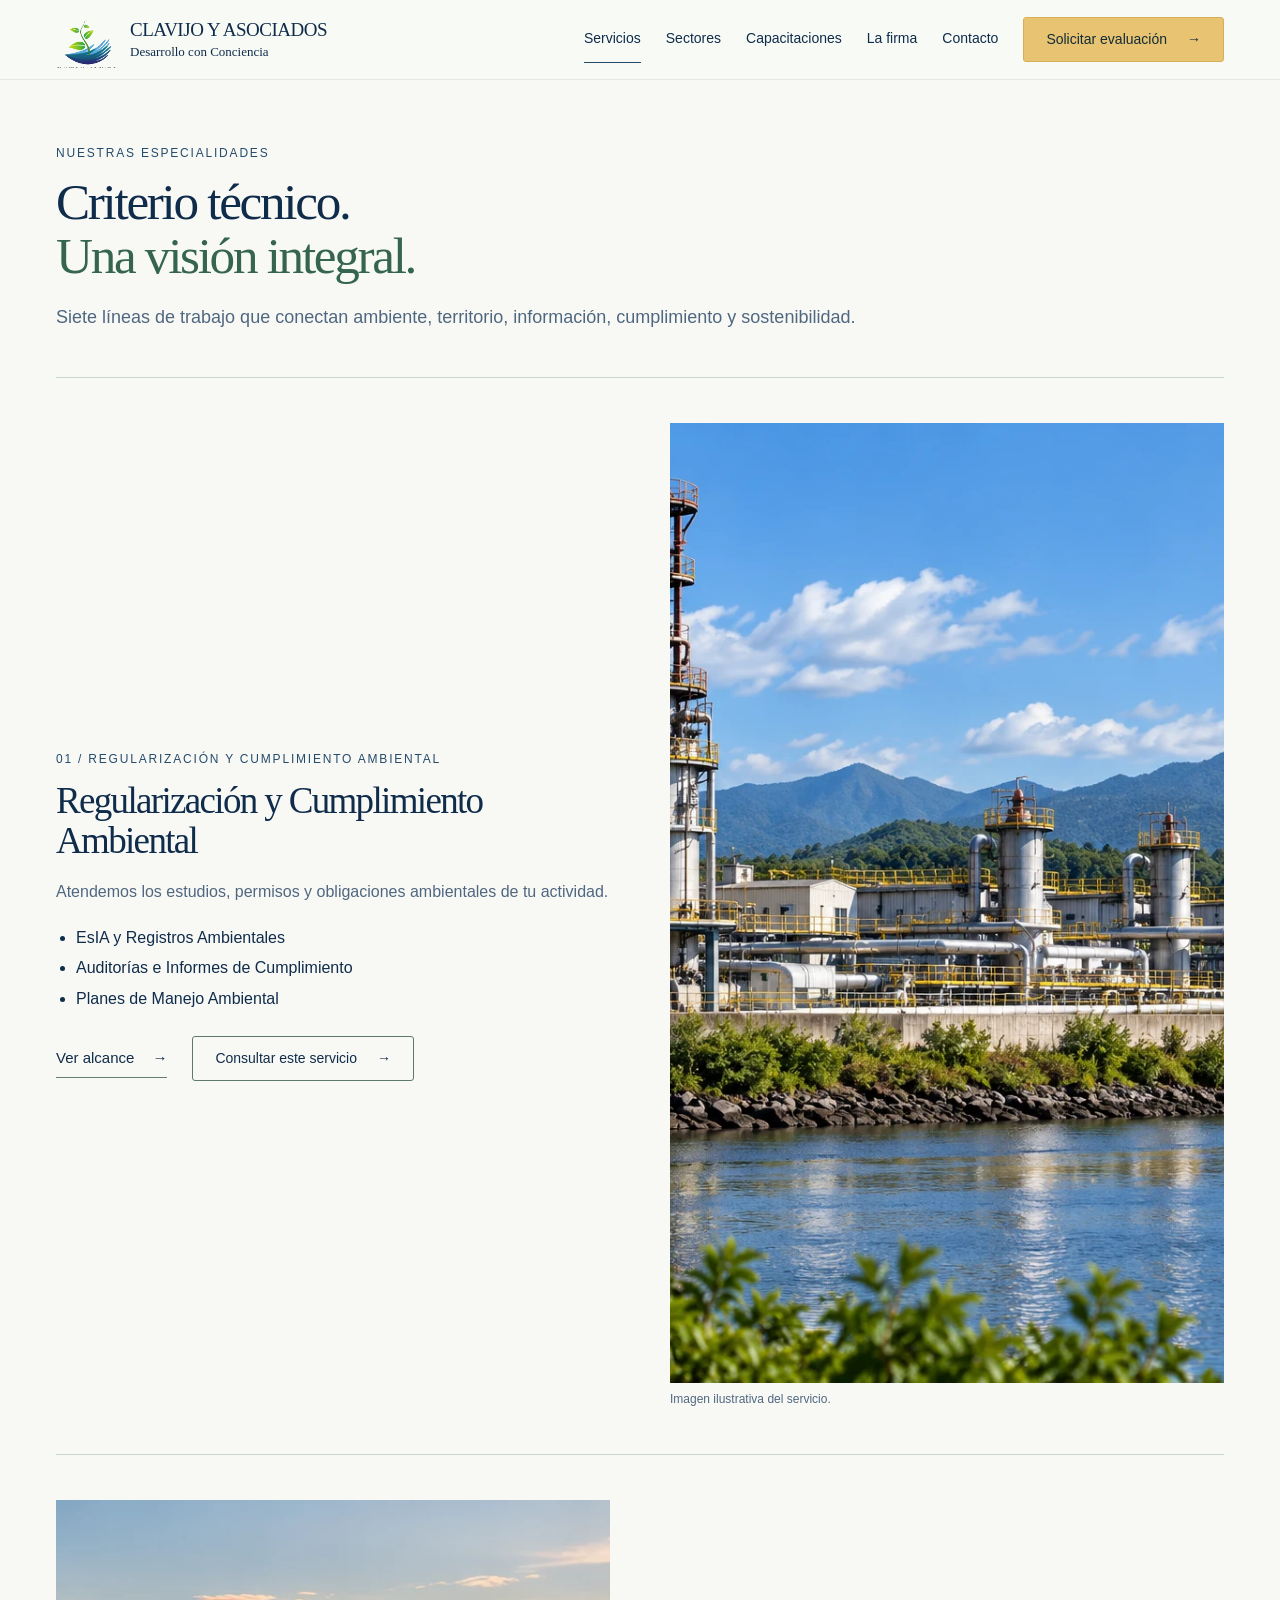
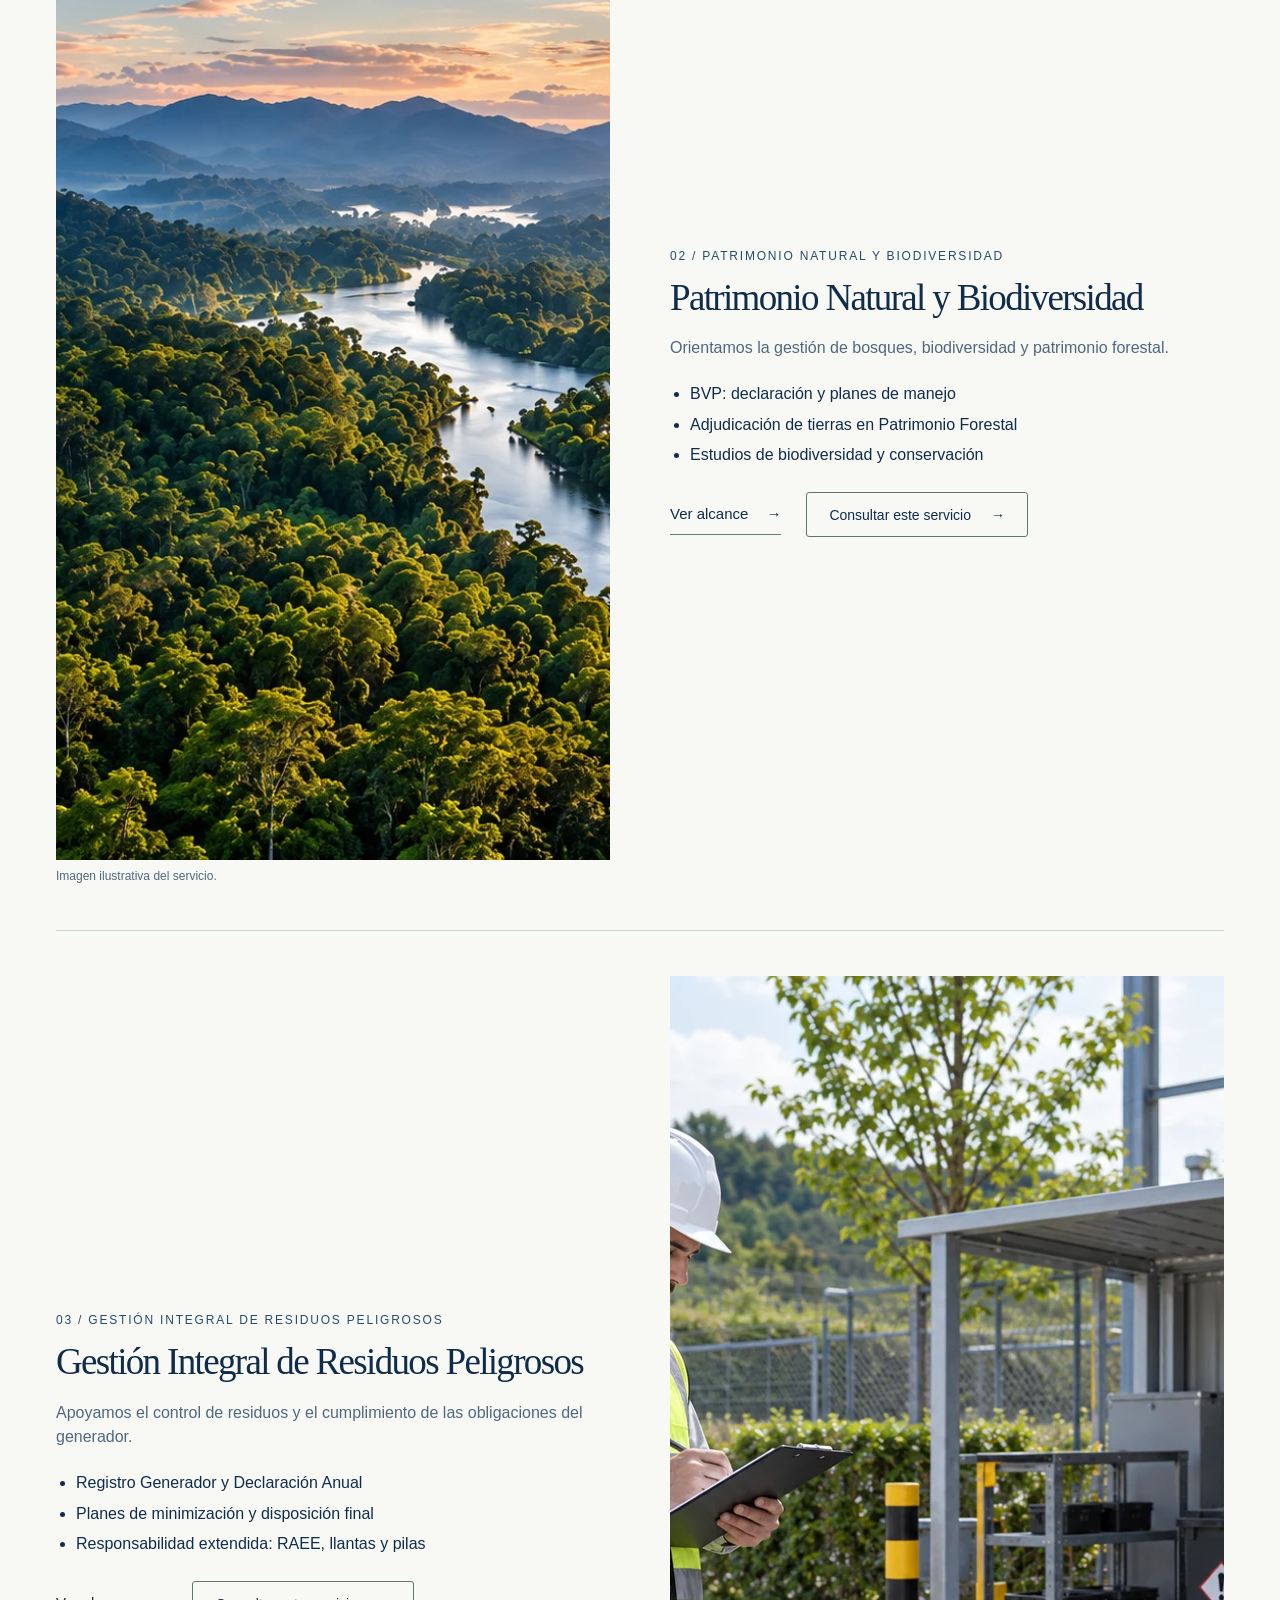
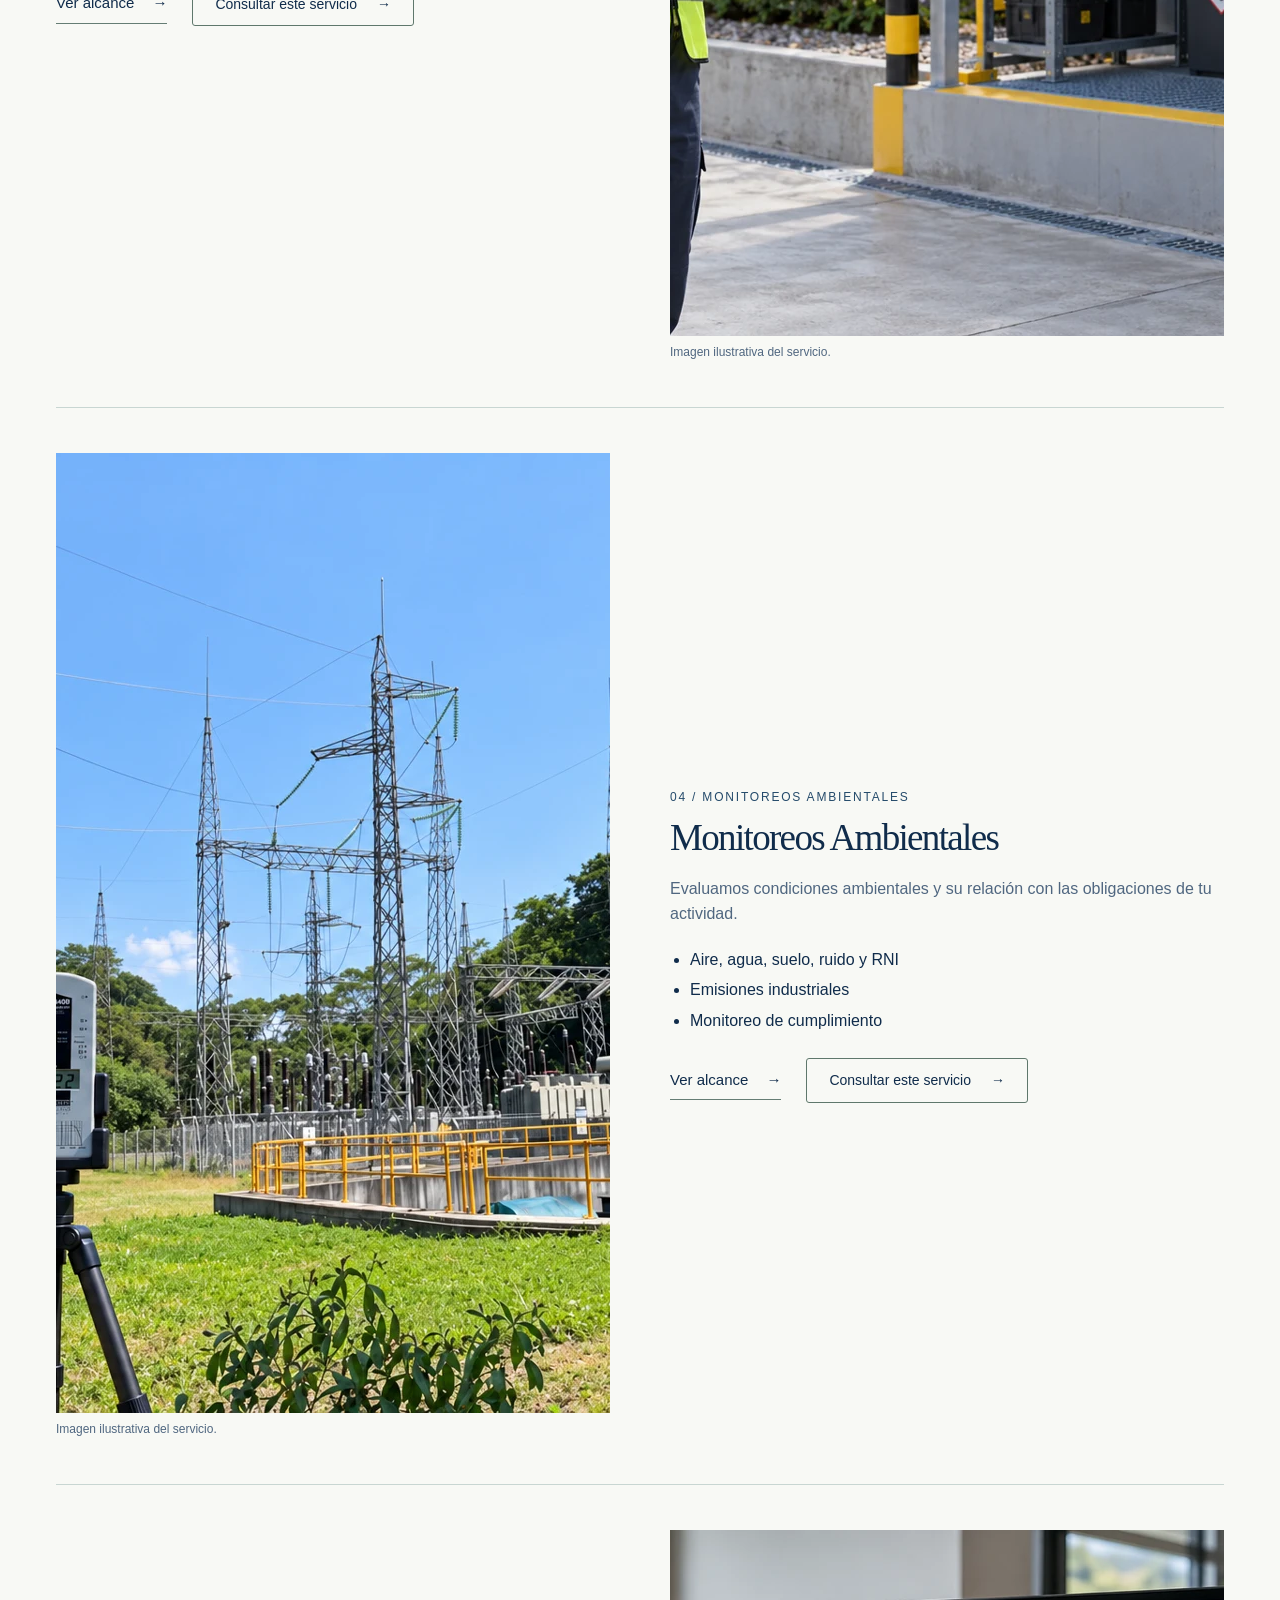
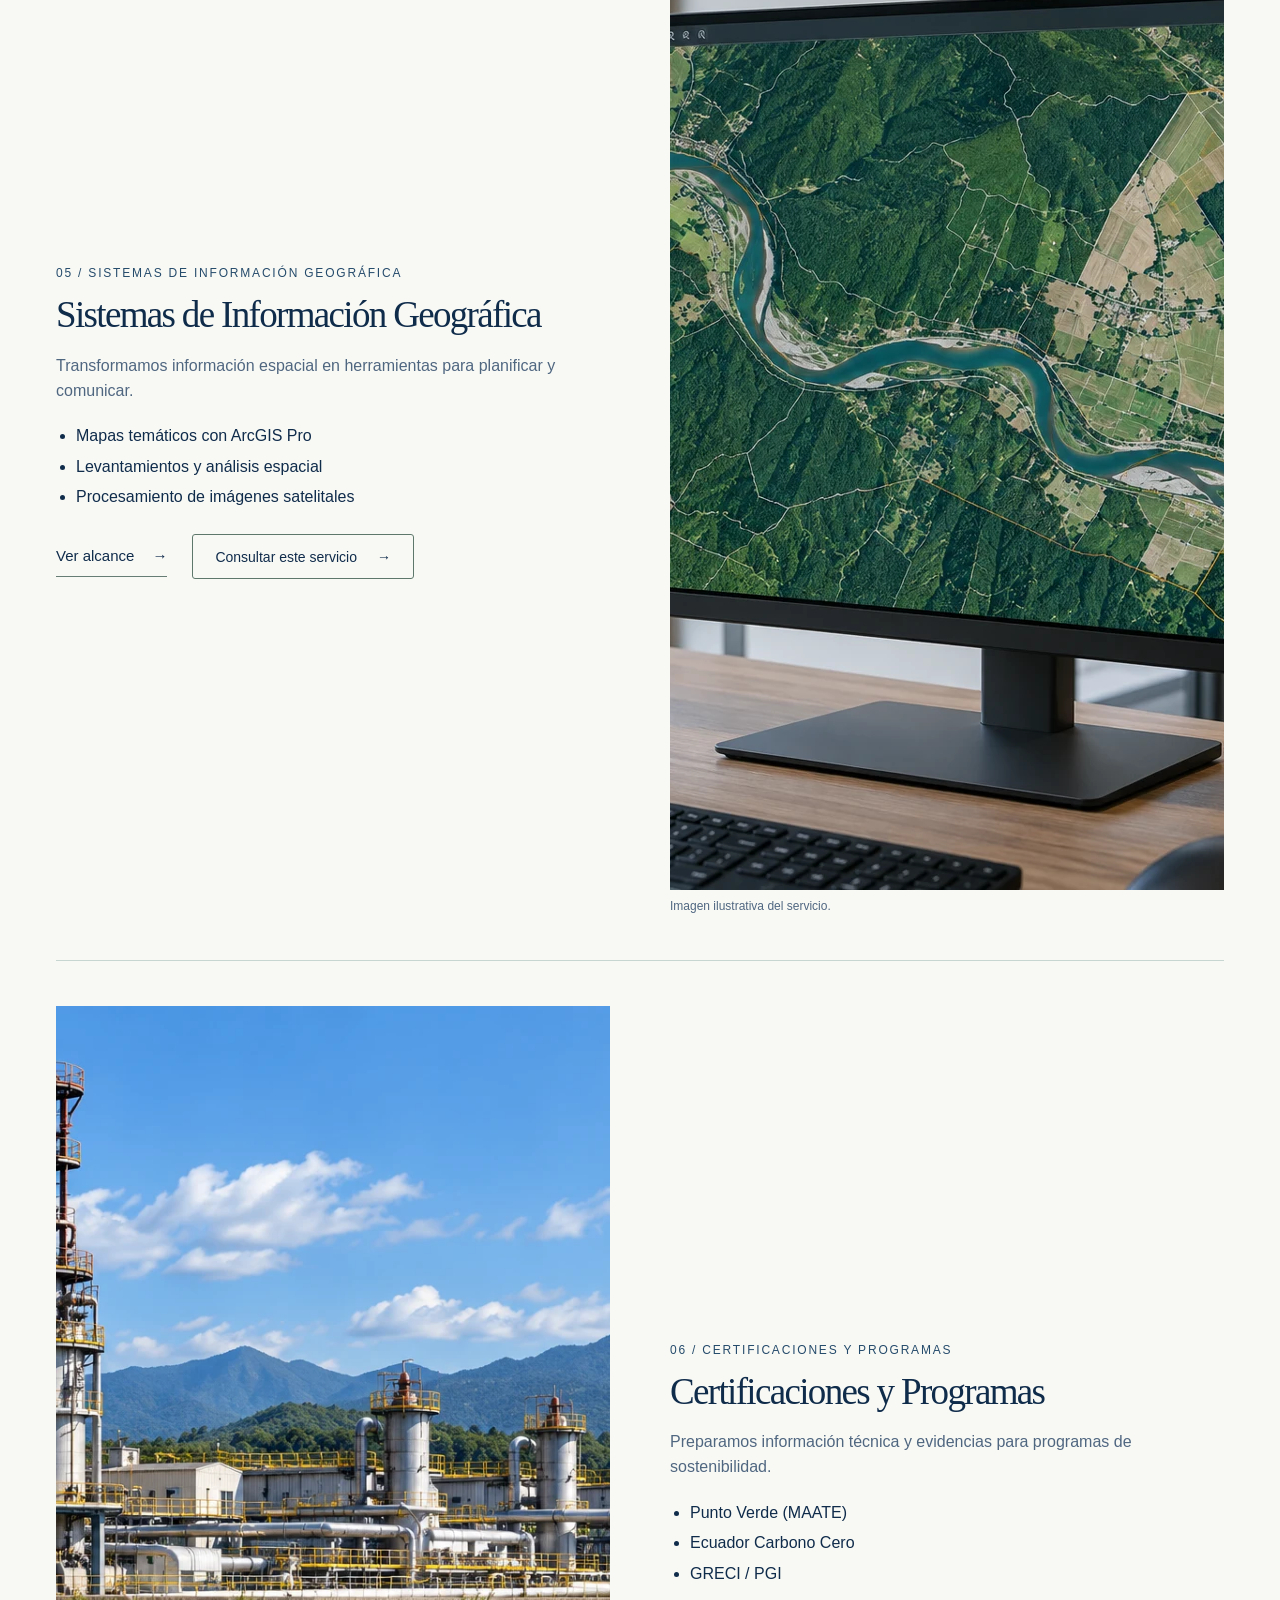
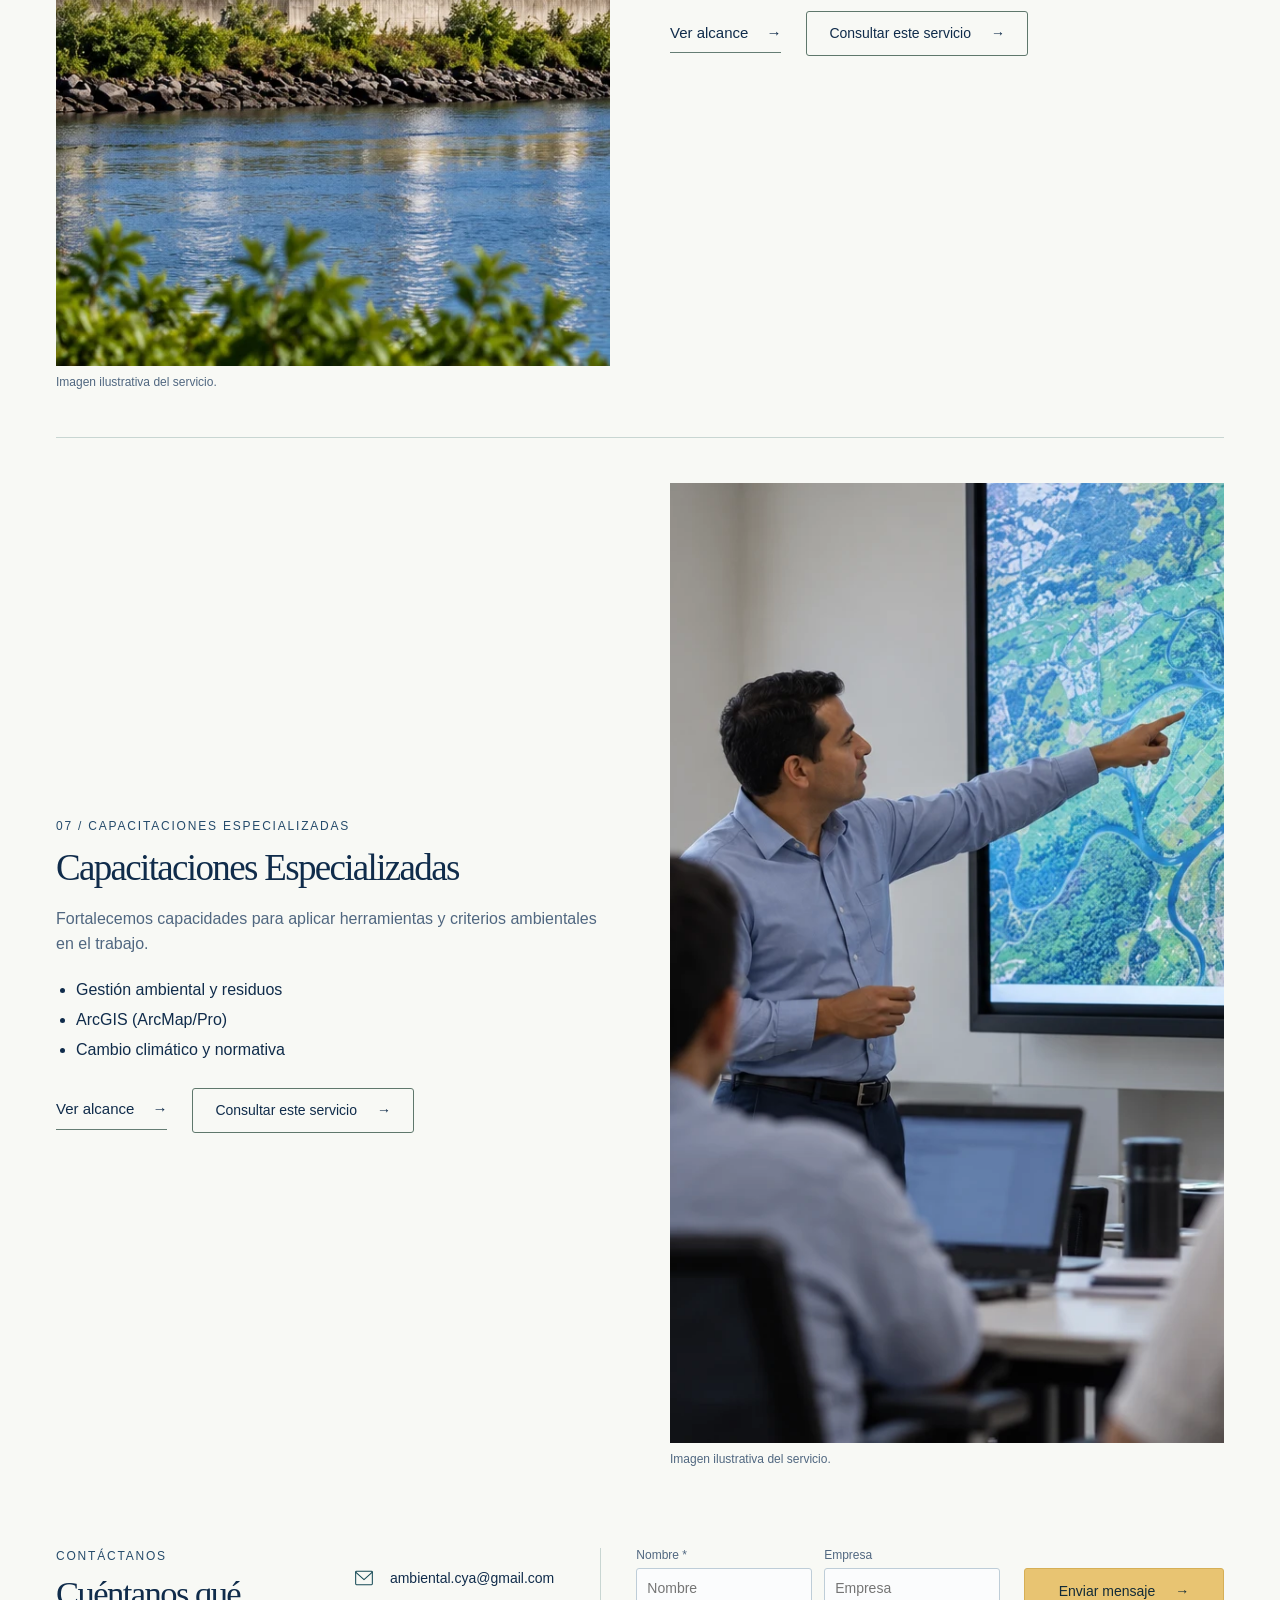
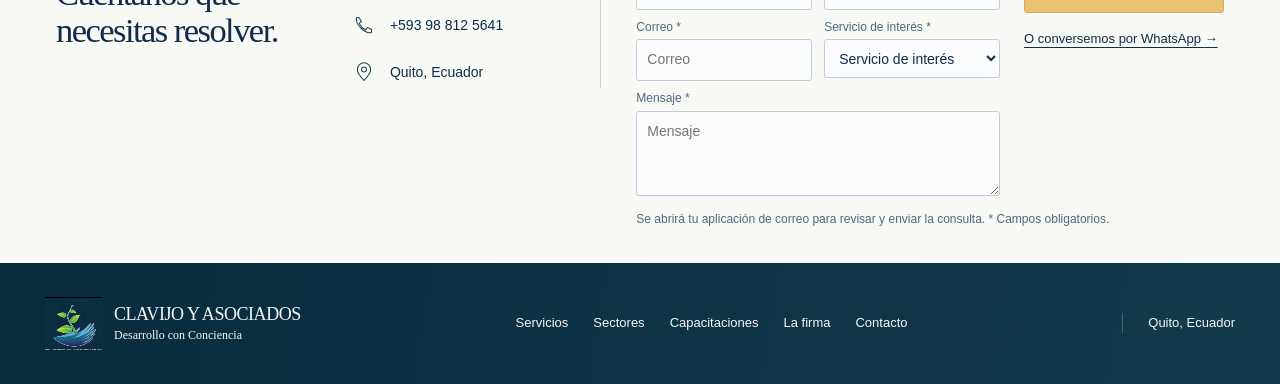
==== servicios/index.html @ 69e450da "Rediseña el sitio corporativo para revisión" ====
<!doctype html><html lang="es"><head><meta charset="utf-8"><meta name="viewport" content="width=device-width,initial-scale=1"><title>Servicios ambientales · Clavijo y Asociados</title><meta name="description" content="Conoce las siete especialidades de Clavijo y Asociados: regularización, patrimonio natural, residuos, monitoreos, SIG, certificaciones y capacitaciones."><meta name="robots" content="noindex, nofollow"><meta name="theme-color" content="#102f40"><meta property="og:title" content="Servicios ambientales · Clavijo y Asociados"><meta property="og:description" content="Conoce las siete especialidades de Clavijo y Asociados: regularización, patrimonio natural, residuos, monitoreos, SIG, certificaciones y capacitaciones."><meta property="og:type" content="website"><meta property="og:locale" content="es_EC"><meta property="og:image" content="../assets/images/social.jpg"><link rel="icon" href="../assets/images/favicon.png"><link rel="stylesheet" href="../assets/css/styles.css"><script src="../assets/js/main.js" defer></script><script type="application/ld+json">{"@context": "https://schema.org", "@type": "Organization", "name": "Clavijo y Asociados", "slogan": "Desarrollo con Conciencia", "email": "ambiental.cya@gmail.com", "telephone": "+593988125641", "address": {"@type": "PostalAddress", "addressLocality": "Quito", "addressCountry": "EC"}, "areaServed": "Ecuador"}</script></head><body><svg width="0" height="0" aria-hidden="true" style="position:absolute"><defs><filter id="logo-ink" color-interpolation-filters="sRGB"><feColorMatrix type="matrix" values="1 0 0 0 0 0 1 0 0 0 0 0 1 0 0 -1 -1 -1 0 3"/></filter></defs></svg><a class="skip" href="#contenido">Saltar al contenido</a><header class="site-header"><div class="header-inner"><a class="brand" href="../index.html" aria-label="Clavijo y Asociados, inicio"><svg class="brand-logo" viewBox="80 20 440 365" aria-hidden="true"><image href="../assets/images/logo.webp" width="600" height="510"/></svg><span><strong>CLAVIJO Y ASOCIADOS</strong><small>Desarrollo con Conciencia</small></span></a><button class="menu-toggle" type="button" aria-expanded="false" aria-controls="navigation" aria-label="Abrir menú"><span></span><span></span><span></span></button><nav id="navigation" aria-label="Navegación principal"><a href="../servicios/" aria-current="page">Servicios</a><a href="../index.html#sectores">Sectores</a><a href="../servicios/capacitaciones/">Capacitaciones</a><a href="../index.html#firma">La firma</a><a href="#contacto">Contacto</a><a class="button gold" href="#contacto">Solicitar evaluación <span aria-hidden="true">→</span></a></nav></div></header><main id="contenido"><section class="services-intro container"><p class="eyebrow">Nuestras especialidades</p><h1>Criterio técnico.<br><span>Una visión integral.</span></h1><p>Siete líneas de trabajo que conectan ambiente, territorio, información, cumplimiento y sostenibilidad.</p></section><article class="service-row container reveal"><div class="service-row-copy"><p class="eyebrow">01 / Regularización y Cumplimiento Ambiental</p><h2>Regularización y Cumplimiento Ambiental</h2><p>Atendemos los estudios, permisos y obligaciones ambientales de tu actividad.</p><ul><li>EsIA y Registros Ambientales</li><li>Auditorías e Informes de Cumplimiento</li><li>Planes de Manejo Ambiental</li></ul><div class="service-actions"><a class="text-link" href="regularizacion/">Ver alcance <span aria-hidden="true">→</span></a><a class="button outline" href="#contacto" data-service="Regularización y Cumplimiento Ambiental">Consultar este servicio <span aria-hidden="true">→</span></a></div></div><figure><img class="" src="../assets/images/industrial-operation.webp" width="1440" height="960" loading="lazy" alt="Imagen ilustrativa. Imagen ilustrativa de regularización y cumplimiento ambiental"><figcaption>Imagen ilustrativa del servicio.</figcaption></figure></article><article class="service-row container reveal"><div class="service-row-copy"><p class="eyebrow">02 / Patrimonio Natural y Biodiversidad</p><h2>Patrimonio Natural y Biodiversidad</h2><p>Orientamos la gestión de bosques, biodiversidad y patrimonio forestal.</p><ul><li>BVP: declaración y planes de manejo</li><li>Adjudicación de tierras en Patrimonio Forestal</li><li>Estudios de biodiversidad y conservación</li></ul><div class="service-actions"><a class="text-link" href="patrimonio/">Ver alcance <span aria-hidden="true">→</span></a><a class="button outline" href="#contacto" data-service="Patrimonio Natural y Biodiversidad">Consultar este servicio <span aria-hidden="true">→</span></a></div></div><figure><img class="" src="../assets/images/home-territory.webp" width="1440" height="960" loading="lazy" alt="Imagen ilustrativa. Imagen ilustrativa de patrimonio natural y biodiversidad"><figcaption>Imagen ilustrativa del servicio.</figcaption></figure></article><article class="service-row container reveal"><div class="service-row-copy"><p class="eyebrow">03 / Gestión Integral de Residuos Peligrosos</p><h2>Gestión Integral de Residuos Peligrosos</h2><p>Apoyamos el control de residuos y el cumplimiento de las obligaciones del generador.</p><ul><li>Registro Generador y Declaración Anual</li><li>Planes de minimización y disposición final</li><li>Responsabilidad extendida: RAEE, llantas y pilas</li></ul><div class="service-actions"><a class="text-link" href="residuos/">Ver alcance <span aria-hidden="true">→</span></a><a class="button outline" href="#contacto" data-service="Gestión Integral de Residuos Peligrosos">Consultar este servicio <span aria-hidden="true">→</span></a></div></div><figure><img class="" src="../assets/images/residuos.webp" width="1440" height="960" loading="lazy" alt="Imagen ilustrativa. Imagen ilustrativa de gestión integral de residuos peligrosos"><figcaption>Imagen ilustrativa del servicio.</figcaption></figure></article><article class="service-row container reveal"><div class="service-row-copy"><p class="eyebrow">04 / Monitoreos Ambientales</p><h2>Monitoreos Ambientales</h2><p>Evaluamos condiciones ambientales y su relación con las obligaciones de tu actividad.</p><ul><li>Aire, agua, suelo, ruido y RNI</li><li>Emisiones industriales</li><li>Monitoreo de cumplimiento</li></ul><div class="service-actions"><a class="text-link" href="monitoreos/">Ver alcance <span aria-hidden="true">→</span></a><a class="button outline" href="#contacto" data-service="Monitoreos Ambientales">Consultar este servicio <span aria-hidden="true">→</span></a></div></div><figure><img class="" src="../assets/images/monitoreos.webp" width="1440" height="960" loading="lazy" alt="Imagen ilustrativa. Imagen ilustrativa de monitoreos ambientales"><figcaption>Imagen ilustrativa del servicio.</figcaption></figure></article><article class="service-row container reveal"><div class="service-row-copy"><p class="eyebrow">05 / Sistemas de Información Geográfica</p><h2>Sistemas de Información Geográfica</h2><p>Transformamos información espacial en herramientas para planificar y comunicar.</p><ul><li>Mapas temáticos con ArcGIS Pro</li><li>Levantamientos y análisis espacial</li><li>Procesamiento de imágenes satelitales</li></ul><div class="service-actions"><a class="text-link" href="sig/">Ver alcance <span aria-hidden="true">→</span></a><a class="button outline" href="#contacto" data-service="Sistemas de Información Geográfica">Consultar este servicio <span aria-hidden="true">→</span></a></div></div><figure><img class="" src="../assets/images/sig.webp" width="1440" height="960" loading="lazy" alt="Imagen ilustrativa. Imagen ilustrativa de sistemas de información geográfica"><figcaption>Imagen ilustrativa del servicio.</figcaption></figure></article><article class="service-row container reveal"><div class="service-row-copy"><p class="eyebrow">06 / Certificaciones y Programas</p><h2>Certificaciones y Programas</h2><p>Preparamos información técnica y evidencias para programas de sostenibilidad.</p><ul><li>Punto Verde (MAATE)</li><li>Ecuador Carbono Cero</li><li>GRECI / PGI</li></ul><div class="service-actions"><a class="text-link" href="certificaciones/">Ver alcance <span aria-hidden="true">→</span></a><a class="button outline" href="#contacto" data-service="Certificaciones y Programas">Consultar este servicio <span aria-hidden="true">→</span></a></div></div><figure><img class="" src="../assets/images/industrial-operation.webp" width="1440" height="960" loading="lazy" alt="Imagen ilustrativa. Imagen ilustrativa de certificaciones y programas"><figcaption>Imagen ilustrativa del servicio.</figcaption></figure></article><article class="service-row container reveal"><div class="service-row-copy"><p class="eyebrow">07 / Capacitaciones Especializadas</p><h2>Capacitaciones Especializadas</h2><p>Fortalecemos capacidades para aplicar herramientas y criterios ambientales en el trabajo.</p><ul><li>Gestión ambiental y residuos</li><li>ArcGIS (ArcMap/Pro)</li><li>Cambio climático y normativa</li></ul><div class="service-actions"><a class="text-link" href="capacitaciones/">Ver alcance <span aria-hidden="true">→</span></a><a class="button outline" href="#contacto" data-service="Capacitaciones Especializadas">Consultar este servicio <span aria-hidden="true">→</span></a></div></div><figure><img class="" src="../assets/images/technical-training.webp" width="1440" height="960" loading="lazy" alt="Imagen ilustrativa. Imagen ilustrativa de capacitaciones especializadas"><figcaption>Imagen ilustrativa del servicio.</figcaption></figure></article><section class="contact" id="contacto"><div class="contact-grid container"><div class="contact-heading reveal"><p class="eyebrow">Contáctanos</p><h2>Cuéntanos qué<br>necesitas resolver.</h2></div><div class="contact-data reveal"><p><svg class="icon" viewBox="0 0 24 24" fill="none" stroke="currentColor" stroke-width="1.25" stroke-linecap="round" stroke-linejoin="round" aria-hidden="true"><rect x="2" y="4" width="20" height="16" rx="1"/><path d="m2 5 10 9L22 5"/></svg><a href="mailto:ambiental.cya@gmail.com">ambiental.cya@gmail.com</a></p><p><svg class="icon" viewBox="0 0 24 24" fill="none" stroke="currentColor" stroke-width="1.25" stroke-linecap="round" stroke-linejoin="round" aria-hidden="true"><path d="M6 3H3c-2 8 10 20 18 18v-4l-5-2-2 3c-4-2-6-4-8-8l3-2Z"/></svg><a href="https://wa.me/593988125641" target="_blank" rel="noopener noreferrer">+593 98 812 5641</a></p><p><svg class="icon" viewBox="0 0 24 24" fill="none" stroke="currentColor" stroke-width="1.25" stroke-linecap="round" stroke-linejoin="round" aria-hidden="true"><path d="M12 22S4 14 4 9a8 8 0 1 1 16 0c0 5-8 13-8 13Z"/><circle cx="12" cy="9" r="3"/></svg><span>Quito, Ecuador</span></p></div><form id="contact-form" class="contact-form reveal"><div class="form-fields"><div class="form-row"><div><label for="nombre">Nombre *</label><input id="nombre" name="nombre" autocomplete="name" placeholder="Nombre" required maxlength="100"></div><div><label for="empresa">Empresa</label><input id="empresa" name="empresa" autocomplete="organization" placeholder="Empresa" maxlength="150"></div></div><div class="form-row"><div><label for="email">Correo *</label><input id="email" name="email" type="email" autocomplete="email" placeholder="Correo" required maxlength="150"></div><div><label for="servicio">Servicio de interés *</label><select id="servicio" name="servicio" required><option value="">Servicio de interés</option><option>Regularización y Cumplimiento Ambiental</option><option>Patrimonio Natural y Biodiversidad</option><option>Gestión Integral de Residuos Peligrosos</option><option>Certificaciones y Programas</option><option>Monitoreos Ambientales</option><option>Sistemas de Información Geográfica</option><option>Capacitaciones Especializadas</option><option>Necesito orientación</option></select></div></div><label for="mensaje">Mensaje *</label><textarea id="mensaje" name="mensaje" placeholder="Mensaje" rows="3" required minlength="10" maxlength="2000"></textarea></div><div class="form-actions"><button type="submit" class="button gold" disabled aria-describedby="form-explanation">Enviar mensaje <span aria-hidden="true">→</span></button><a class="whatsapp-link" href="https://wa.me/593988125641" target="_blank" rel="noopener noreferrer">O conversemos por WhatsApp <span aria-hidden="true">→</span></a></div><p class="form-explanation" id="form-explanation">Se abrirá tu aplicación de correo para revisar y enviar la consulta. * Campos obligatorios.</p><p id="form-status" role="status" aria-live="polite"></p><a id="email-fallback" class="text-link" hidden>Abrir la consulta en mi aplicación de correo <span aria-hidden="true">→</span></a><noscript><p>Escríbenos directamente a <a href="mailto:ambiental.cya@gmail.com">ambiental.cya@gmail.com</a> o por WhatsApp.</p></noscript></form></div></section></main><footer class="site-footer"><div class="footer-inner"><a class="brand" href="../index.html"><svg class="brand-logo" viewBox="80 20 440 365" aria-hidden="true"><image href="../assets/images/logo.webp" width="600" height="510"/></svg><span><strong>CLAVIJO Y ASOCIADOS</strong><small>Desarrollo con Conciencia</small></span></a><nav aria-label="Navegación al pie"><a href="../servicios/">Servicios</a><a href="../index.html#sectores">Sectores</a><a href="../servicios/capacitaciones/">Capacitaciones</a><a href="../index.html#firma">La firma</a><a href="#contacto">Contacto</a></nav><p>Quito, Ecuador</p></div></footer></body></html>
---- assets/css/styles.css ----
:root{--navy:#102f40;--ink:#102c4b;--green:#35644f;--sage:#e8efea;--ivory:#f8f9f5;--gold:#e8c472;--muted:#506780;--line:#c8d6d2;--sans:Arial,'Segoe UI',sans-serif;--serif:Georgia,'Times New Roman',serif}*{box-sizing:border-box}html{scroll-behavior:smooth;scroll-padding-top:100px}body{margin:0;background:var(--ivory);color:var(--ink);font-family:var(--sans);font-size:16px;line-height:1.55}h1,h2,h3,p{margin:0}h1,h2,h3{font-family:var(--serif);font-weight:400;letter-spacing:-.045em;line-height:1.05}a{color:inherit;text-decoration:none}img,video{display:block;max-width:100%}button,input,select,textarea{font:inherit}button,summary{cursor:pointer}button{border:0}button,a,summary{touch-action:manipulation}a:focus-visible,button:focus-visible,summary:focus-visible{outline:3px solid #008276;outline-offset:5px}input:focus-visible,select:focus-visible,textarea:focus-visible{outline:2px solid #008276;outline-offset:2px}[hidden]{display:none!important}.container{width:min(1320px,calc(100% - 112px));margin:auto}.section{padding-block:65px}.icon{width:34px;height:34px;flex-shrink:0}.eyebrow{text-transform:uppercase;font-family:var(--sans);font-size:12px;letter-spacing:.15em;line-height:1.4;color:#254b6b;margin-bottom:13px}.eyebrow.light{color:#f4f6f2}.skip{position:fixed;top:10px;left:10px;z-index:100;padding:12px;background:white;transform:translateY(-160%)}.skip:focus{transform:none}.site-header{position:sticky;top:0;z-index:30;background:#f8faf6f5;backdrop-filter:blur(12px);border-bottom:1px solid #e2e8e3}.header-inner{width:min(1320px,calc(100% - 112px));margin:auto;min-height:79px;display:flex;align-items:center;justify-content:space-between;gap:24px}.brand{display:flex;align-items:center;gap:12px;flex-shrink:0;line-height:1.2}.brand strong{display:block;font-family:var(--serif);font-weight:400;font-size:19px;letter-spacing:-.025em}.brand small{display:block;font-family:var(--serif);font-size:13px;margin-top:2px}.brand-logo{width:62px;height:57px;flex-shrink:0}.brand-logo image{filter:url(#logo-ink)}#navigation{display:flex;align-items:center;gap:25px;font-size:14px}#navigation>a:not(.button){padding:12px 0;border-bottom:1px solid transparent;transition:border-color .2s}#navigation>a:not(.button):hover,#navigation>a[aria-current]{border-color:#254b6b}.button{display:inline-flex;justify-content:center;align-items:center;gap:20px;min-height:45px;padding:12px 22px;font-size:14px;line-height:1.3;border-radius:3px;transition:background .2s,transform .2s}.button>span{transition:transform .2s}.button:hover>span{transform:translateX(3px)}.button.gold{background:var(--gold);color:#122b38;border:1px solid #d6af56}.button.gold:hover{background:#efcf85}.button.outline{border:1px solid #5f786c;background:transparent;color:var(--ink)}.button:disabled{opacity:.5;cursor:default}.text-link{display:inline-flex;align-items:center;gap:18px;font-size:15px;line-height:1.5;padding:8px 0;border-bottom:1px solid #657d74}.text-link:hover{color:var(--green)}.menu-toggle{display:none}
.hero{position:relative;min-height:460px;display:flex;align-items:center;isolation:isolate;overflow:hidden;color:white}.hero-background{position:absolute;inset:0;width:100%;height:100%;object-fit:cover;object-position:center 55%;z-index:-2}.hero:after{content:'';position:absolute;inset:0;z-index:-1;background:linear-gradient(90deg,#00293ef2,#092a3a94 45%,#092a3a22 78%,transparent)}.hero-content{padding-block:44px}.hero h1{font-size:clamp(40px,4.1vw,64px);max-width:860px;line-height:1.02;letter-spacing:-.04em}.hero h1 span{color:#efcb74}.hero-description{font-size:17px;line-height:1.45;max-width:590px;margin-top:19px}.hero-actions{display:flex;align-items:center;gap:30px;flex-wrap:wrap;margin-top:23px}.hero-secondary{font-size:14px;border-bottom:1px solid #e2e7e577;padding:10px 0;display:flex;align-items:center;gap:15px}.hero-concepts{position:absolute;right:max(6%,calc((100% - 1320px)/2));bottom:50px;border-left:1px solid #dceae2ad;padding:16px 0 16px 20px;display:flex;flex-direction:column;gap:7px;text-transform:uppercase;font-size:12px;letter-spacing:.15em}.firm{display:grid;grid-template-columns:1fr 1.07fr;min-height:350px;scroll-margin-top:100px}.firm-copy{padding:36px 42px 35px max(56px,calc((100vw - 1320px)/2));align-self:center}.firm h2{font-size:clamp(30px,3vw,45px);line-height:1.06;max-width:620px}.firm-copy>p:last-child{font-size:15px;color:var(--muted);margin-top:20px;max-width:605px;line-height:1.65}.firm-photo{position:relative;overflow:hidden;min-height:330px}.firm-photo>img{width:100%;height:100%;position:absolute;object-fit:cover;object-position:40% center}.firm-photo-note{position:absolute;right:30px;top:24%;font-size:13px;line-height:1.6;letter-spacing:.09em;text-transform:uppercase;background:#f3f8f1ed;padding:25px 25px 25px 35px;min-width:150px;border-left:1px solid #819c8c;box-shadow:-15px 0 0 14px #f3f8f1ed}.approach{display:grid;grid-template-columns:1.7fr repeat(4,1fr);gap:0;align-items:start;background:var(--sage);padding:35px max(40px,calc((100vw - 1400px)/2))}.approach-heading{padding:0 30px 0 15px}.approach h2{font-size:clamp(29px,2.5vw,38px);line-height:1.05}.approach-heading>p:last-child{font-size:14px;color:var(--muted);margin-top:13px;line-height:1.6}.pillar{border-left:1px solid #b7cec4;padding:2px 27px 5px;min-height:185px}.pillar .icon{width:38px;height:38px;margin-bottom:15px}.pillar h3{font-size:21px;line-height:1.1;margin-bottom:13px;letter-spacing:-.025em}.pillar p{font-size:14px;color:var(--muted);line-height:1.65}.capacity{display:grid;grid-template-columns:31% 69%;min-height:450px}.capacity-heading{padding:40px 28px 40px max(50px,calc((100vw - 1320px)/2));display:flex;flex-direction:column;align-items:flex-start;justify-content:center}.capacity h2{font-size:clamp(32px,3vw,45px);line-height:1.04}.capacity-heading>p:not(.eyebrow){font-size:15px;margin-top:22px;color:var(--muted);line-height:1.65;max-width:390px}.capacity-heading .text-link{margin-top:35px}.capacity-grid{display:grid;grid-template-columns:repeat(4,1fr);grid-template-rows:1fr 1fr;gap:5px;padding:5px 5px 5px 0}.capacity-tile{position:relative;overflow:hidden;min-height:220px;isolation:isolate}.capacity-tile:nth-child(1),.capacity-tile:nth-child(2){grid-column:span 2}.capacity-tile:after{content:'';position:absolute;inset:35% 0 0;z-index:-1;background:linear-gradient(transparent,#051b25d1)}.capacity-tile>img{position:absolute;inset:0;height:100%;width:100%;object-fit:cover;z-index:-2;transition:transform .5s}.capacity-tile:hover>img{transform:scale(1.035)}.tile-overlay{position:absolute;inset:auto 0 0;color:white;padding:20px 17px}.tile-overlay>a{display:block;font-family:var(--serif);font-size:19px;line-height:1.15;letter-spacing:-.02em}.tile-overlay>a>span{display:none}.tile-overlay>a:hover{text-decoration:underline;text-underline-offset:4px}.tile-overlay>a:before{content:'';position:absolute;inset:0}.tile-overlay .tile-training-link{font-family:var(--sans);font-size:12px;line-height:1.4;margin-top:10px;position:relative;z-index:2;border-top:1px solid #f1f7f056;padding-top:8px}.tile-overlay .tile-training-link:before{display:none}
.sectors{display:grid;grid-template-columns:1.9fr repeat(5,1fr);padding-right:30px;align-items:stretch;scroll-margin-top:95px}.sectors-heading{background:var(--navy);color:#fff;padding:38px 28px 38px max(48px,calc((100vw - 1320px)/2))}.sectors-heading h2{font-size:clamp(29px,2.9vw,43px)}.sectors-heading>p:last-child{color:#edf2f4;font-size:14px;margin-top:15px;line-height:1.65}.sector{margin-block:32px;border-left:1px solid var(--line);padding:3px 21px 0;text-align:center;display:flex;flex-direction:column;align-items:center}.sector .icon{width:41px;height:41px;margin-bottom:17px}.sector h3{font-size:21px;line-height:1.13;letter-spacing:-.03em;min-height:47px}.sector p{font-size:14px;margin-top:16px;line-height:1.6;color:var(--muted)}.process{display:grid;grid-template-columns:34% 1fr;gap:25px;padding:40px max(48px,calc((100vw - 1320px)/2));overflow:hidden}.process-heading h2{font-size:clamp(28px,2.75vw,41px);line-height:1.1}.process-heading>p:last-child{font-size:15px;color:var(--muted);margin-top:15px;line-height:1.6;max-width:470px}.process-steps{display:grid;grid-template-columns:repeat(4,1fr);gap:32px;list-style:none;margin:0;padding:0;align-items:start}.step-line{display:flex;align-items:center;gap:13px;margin-bottom:15px;font-size:13px}.step-line>span{display:grid;place-items:center;min-width:36px;min-height:36px;border-radius:50%;background:#e2ede6;color:#213e49;font-weight:600}.step-line:after{content:'';height:1px;background:var(--line);flex:1;order:1}.step-line b{font-size:24px;line-height:1;font-weight:400;order:2}.process-steps h3{font-size:20px;line-height:1.15;letter-spacing:-.02em}.process-steps p{font-size:14px;color:var(--muted);margin-top:11px;line-height:1.6}.vision{position:relative;isolation:isolate;min-height:270px;color:white;display:flex;align-items:center;overflow:hidden}.vision-background{position:absolute;inset:0;width:100%;height:100%;object-fit:cover;object-position:center 62%;z-index:-2}.vision:after{content:'';position:absolute;inset:0;background:linear-gradient(90deg,#061f2db8,transparent 65%,#072a3255);z-index:-1}.vision-content{display:flex;justify-content:space-between;align-items:center;gap:65px;padding-block:30px}.vision-content>div{max-width:650px}.vision h2{font-size:clamp(31px,3.1vw,47px);line-height:1.05}.vision .eyebrow{margin-bottom:9px}.vision-content>div>p:not(.eyebrow){font-size:15px;line-height:1.55;max-width:610px;margin-top:14px}.vision .button{margin-top:16px}.vision-play{display:flex;align-items:center;gap:16px;background:transparent;color:white;text-align:left;white-space:nowrap;font-size:14px;padding:15px 0}.play-circle{border:1px solid white;border-radius:50%;height:52px;width:52px;display:grid;place-items:center;font-size:18px;padding-left:3px;flex-shrink:0}.vision-video{width:100%;position:relative;background:#092633;padding:24px 56px}.vision-video video{width:min(1080px,100%);aspect-ratio:16/9;object-fit:contain;max-height:75vh;margin:auto;background:#092633}.vision.is-playing .vision-content,.vision.is-playing>.vision-background{display:none}.vision.is-playing{min-height:0}.close-video{position:absolute;top:30px;right:66px;background:#f6faf4;color:var(--ink);padding:10px 15px;border-radius:3px}.video-direct{display:block;background:#102f40;padding:12px}.contact{padding-block:35px;scroll-margin-top:90px}.contact-grid{display:grid;grid-template-columns:.85fr .8fr 1.9fr;gap:35px;align-items:start}.contact-heading h2{font-size:clamp(30px,2.7vw,40px);line-height:1.08}.contact-heading .eyebrow{margin-bottom:10px}.contact-data{display:grid;gap:15px;padding-top:14px;font-size:14px;border-right:1px solid var(--line);padding-right:24px;min-height:140px}.contact-data>p{display:flex;align-items:center;gap:16px}.contact-data .icon{width:20px;height:20px;color:#164a55}.contact-data a{overflow-wrap:anywhere}.contact-data a:hover{text-decoration:underline}.contact-form{display:grid;grid-template-columns:1fr 200px;gap:14px 24px}.form-row{display:grid;grid-template-columns:1fr 1fr;gap:12px}.form-row>div{min-width:0}.contact-form label{font-size:12px;display:block;color:var(--muted);margin-bottom:4px;line-height:1.3}.contact-form input,.contact-form select,.contact-form textarea{width:100%;font-size:14px;color:var(--ink);background:#fbfcfd;border:1px solid #becdd8;border-radius:3px;padding:9px 10px;min-height:39px;margin-bottom:10px}.contact-form textarea{resize:vertical;min-height:77px;display:block;margin-bottom:0}.contact-form select{text-overflow:ellipsis;padding-right:23px}.form-actions{display:flex;align-items:stretch;flex-direction:column;gap:16px;padding-top:20px}.form-actions .button{white-space:nowrap;padding-inline:15px}.whatsapp-link{font-size:13px;line-height:1.5;display:block;text-decoration:underline;text-underline-offset:4px}.form-explanation{font-size:12px;color:var(--muted);grid-column:1/-1;line-height:1.5}.contact-form #form-status,.contact-form #email-fallback,.contact-form noscript{grid-column:1/-1;font-size:13px}.contact-form #form-status:empty{display:none}#form-status:not(:empty){padding:12px 14px;border-left:3px solid var(--green);background:#e6f1e9}footer{background:linear-gradient(100deg,#082b3e,#143a4d);color:#f5f7f3;padding:34px 0}.footer-inner{width:min(1400px,calc(100% - 90px));margin:auto;display:flex;align-items:center;justify-content:space-between;gap:35px}.site-footer .brand-logo{width:57px;height:53px}.site-footer .brand strong{font-size:18px}.site-footer .brand small{font-size:12px}.footer-inner nav{display:flex;gap:25px;font-size:13px;line-height:1.4}.footer-inner nav a:hover{text-decoration:underline}.footer-inner>p{font-size:13px;white-space:nowrap;border-left:1px solid #b9d0d34a;padding-left:25px}.reveal{opacity:1;transform:none}.motion .reveal{opacity:0;transform:translateY(16px);transition:opacity .65s ease,transform .65s cubic-bezier(.2,.65,.25,1)}.motion .reveal.is-visible{opacity:1;transform:none}
.services-intro{padding-block:65px 45px}.services-intro h1{font-size:clamp(38px,4vw,60px);line-height:1.05}.services-intro h1 span{color:var(--green)}.services-intro>p:last-child{font-size:18px;color:var(--muted);max-width:800px;margin-top:22px}.service-row{display:grid;grid-template-columns:1fr 1fr;gap:60px;padding-block:45px;border-top:1px solid var(--line);align-items:center}.service-row:nth-child(odd) .service-row-copy{order:2}.service-row h2{font-size:37px;line-height:1.1}.service-row-copy>p:not(.eyebrow){color:var(--muted);margin-top:18px}.service-row ul{padding-left:20px;line-height:1.9;margin:18px 0}.service-row figure{margin:0}.service-row figure img{width:100%;aspect-ratio:3/2;object-fit:cover}.service-row figcaption{font-size:12px;color:var(--muted);padding-top:7px}.service-actions{display:flex;align-items:center;gap:25px;flex-wrap:wrap;margin-top:22px}.service-hero{position:relative;isolation:isolate;min-height:390px;display:flex;align-items:center;overflow:hidden;color:white}.service-hero>img{position:absolute;inset:0;z-index:-2;width:100%;height:100%;object-fit:cover}.service-hero:after{content:'';position:absolute;inset:0;z-index:-1;background:linear-gradient(90deg,#082b3eee,#082b3e99 60%,#082b3e44)}.service-hero>.container{padding-block:35px}.breadcrumb{font-size:14px;text-decoration:underline;text-underline-offset:4px;display:inline-flex;gap:15px;margin-bottom:26px}.service-hero h1{font-size:clamp(40px,4.3vw,62px);max-width:880px;line-height:1.08}.service-hero p:not(.eyebrow){font-size:18px;max-width:650px;margin-top:22px}.service-hero .button{margin-top:24px}.service-introduction h2{font-size:40px;max-width:900px}.service-introduction>p:not(.eyebrow){max-width:900px;color:var(--muted);margin-top:22px}.service-introduction .lead{font-size:21px}.service-offerings{background:var(--sage)}.service-offerings h2,.scope-section h2,.service-related h2{font-size:37px}.offering-list{margin-top:35px;display:grid;grid-template-columns:repeat(3,1fr);gap:35px}.offering{display:flex;gap:20px;padding-right:20px;border-right:1px solid #b8ccc1}.offering:last-child{border:0}.offering-number{font-family:var(--serif);font-size:24px;color:var(--green)}.offering h3{font-size:24px;line-height:1.13;letter-spacing:-.025em}.offering p{color:var(--muted);margin-top:16px;line-height:1.7}.scope-section{display:grid;grid-template-columns:1fr 1fr;gap:75px}.scope-section p:not(.eyebrow){margin-top:22px;color:var(--muted)}.scope-section details{margin-top:25px;border-top:1px solid var(--line);padding-top:15px}.scope-section summary{list-style:none;display:flex;justify-content:space-between;align-items:center;gap:20px;min-height:44px;font-size:16px}summary::-webkit-details-marker{display:none}.service-related{background:#edf2ed}.related-links{margin-top:25px;display:grid;grid-template-columns:1fr 1fr;gap:0 40px}.related-links>a{padding:17px 0;border-bottom:1px solid var(--line);font-size:17px;display:flex;justify-content:space-between;gap:20px}.related-links>a:hover{color:var(--green)}
@media(min-width:1600px){.hero{min-height:540px}.firm{min-height:390px}.approach{padding-block:45px}.capacity{min-height:510px}.vision{min-height:305px}}
@media(max-width:1250px){.container,.header-inner{width:calc(100% - 80px)}#navigation{gap:18px;font-size:13px}.brand strong{font-size:17px}.brand small{font-size:12px}.brand-logo{width:55px;height:51px}.hero h1{font-size:clamp(42px,4.7vw,58px)}.hero-description{max-width:535px;font-size:16px}.firm-copy{padding-left:40px;padding-right:30px}.firm h2{font-size:35px}.firm-photo-note{font-size:11px;right:20px;padding:20px 15px 20px 25px;min-width:115px}.approach{padding:30px 25px;grid-template-columns:1.6fr repeat(4,1fr)}.pillar{padding-inline:20px}.pillar h3{font-size:20px}.capacity-heading{padding-left:40px;padding-right:22px}.capacity h2{font-size:36px}.capacity-heading>p:not(.eyebrow){font-size:14px}.tile-overlay{padding:16px 13px}.tile-overlay>a{font-size:17px}.sectors-heading{padding-left:36px;padding-right:20px}.sectors{padding-right:15px;grid-template-columns:1.8fr repeat(5,1fr)}.sector{padding-inline:15px}.sector h3{font-size:18px}.process{padding-inline:40px;grid-template-columns:34% 66%;gap:20px}.process-steps{gap:25px}.contact-grid{grid-template-columns:.85fr .8fr 1.8fr;gap:23px}.contact-heading h2{font-size:32px}.contact-form{grid-template-columns:1fr 165px;gap:12px 15px}.contact-data{font-size:13px;padding-right:16px}.contact-data>p{gap:10px}.footer-inner nav{gap:18px}.footer-inner{gap:23px;width:calc(100% - 70px)}.site-footer .brand strong{font-size:16px}}
@media(max-width:1050px){.header-inner{min-height:72px}.menu-toggle{display:flex;flex-direction:column;justify-content:center;gap:5px;height:44px;width:44px;border:1px solid var(--line);background:transparent}.menu-toggle span{height:2px;width:21px;background:var(--ink);margin-inline:auto}.js #navigation{display:none;position:absolute;left:0;right:0;top:72px;background:var(--ivory);padding:18px 40px 25px;box-shadow:0 15px 20px #092c4019;align-items:stretch;font-size:16px;gap:5px}.js #navigation.is-open{display:flex;flex-direction:column}.js #navigation a:not(.button){padding:12px 0}.js #navigation .button{margin-top:10px}html:not(.js) .header-inner{flex-wrap:wrap}html:not(.js) #navigation{flex-wrap:wrap;padding-bottom:15px}html:not(.js) .menu-toggle{display:none}.hero h1{font-size:45px}.hero-concepts{font-size:10px;right:32px;bottom:35px;padding-left:15px}.hero-actions{gap:22px}.firm h2{font-size:32px}.firm-copy>p:last-child{font-size:14px}.firm-photo-note{display:none}.approach{grid-template-columns:repeat(4,1fr);gap:25px 0;padding:35px 30px}.approach-heading{grid-column:1/-1;display:grid;grid-template-columns:1fr 1.2fr;gap:0 35px;padding:0 10px}.approach-heading .eyebrow{grid-column:1/-1}.approach-heading>p:last-child{margin:0}.pillar{padding:0 20px;min-height:0}.pillar:first-of-type{border-left:0}.capacity{grid-template-columns:1fr}.capacity-heading{display:grid;grid-template-columns:1fr 1fr;padding:35px 40px;gap:0 30px}.capacity-heading .eyebrow{grid-column:1/-1}.capacity-heading>p:not(.eyebrow){grid-column:2;grid-row:2;margin:0;font-size:15px;max-width:100%}.capacity-heading .text-link{margin-top:22px;width:fit-content}.capacity h2 br{display:none}.capacity-grid{padding:0;min-height:445px}.capacity-tile{min-height:230px}.tile-overlay>a{font-size:20px}.sectors{grid-template-columns:repeat(5,1fr);padding:0 25px}.sectors-heading{grid-column:1/-1;margin:0 -25px;display:grid;grid-template-columns:1fr 1.2fr;gap:0 35px;padding:30px 40px}.sectors-heading .eyebrow{grid-column:1/-1}.sectors-heading>p:last-child{margin:0}.sector{padding-inline:17px}.sector:first-of-type{border:0}.sector h3{font-size:19px}.process{display:block;padding:35px 40px}.process-heading{display:grid;grid-template-columns:1fr 1.2fr;gap:0 35px;margin-bottom:30px}.process-heading .eyebrow{grid-column:1/-1}.process-heading>p:last-child{margin:0}.process-steps{gap:35px}.vision-content{gap:30px}.vision-content>div{max-width:65%}.vision h2{font-size:36px}.vision-play{font-size:13px;white-space:normal}.contact-grid{grid-template-columns:.85fr 1.15fr;gap:25px 35px}.contact-data{border:0;padding-top:0;min-height:0}.contact-form{grid-column:1/-1;grid-template-columns:1fr 220px;gap:15px 25px}.footer-inner{flex-wrap:wrap}.footer-inner nav{font-size:14px;gap:20px}.footer-inner>p{display:none}.service-row{gap:35px}.service-row h2{font-size:33px}.offering-list{gap:25px}.offering{gap:12px;padding-right:15px}.offering h3{font-size:22px}.scope-section{gap:40px}}
@media(max-width:700px){html{scroll-padding-top:82px}.container,.header-inner{width:calc(100% - 36px)}.brand strong{font-size:15px}.brand small{font-size:11px}.brand-logo{width:48px;height:46px}.brand{gap:9px}.js #navigation{padding-inline:22px}.hero{min-height:0;display:block}.hero-content{padding-block:48px 32px}.hero h1{font-size:clamp(36px,8.8vw,52px);line-height:1.06;max-width:570px}.desktop-break{display:none}.hero-description{font-size:16px;line-height:1.65;max-width:540px;margin-top:23px}.hero-actions{gap:16px;align-items:flex-start;flex-direction:column;margin-top:25px}.hero .button{font-size:15px}.hero-secondary{font-size:15px;padding:8px 0}.hero-concepts{position:static;margin:0 18px 32px;border-left:0;border-top:1px solid #dfebe281;padding:18px 0 0;flex-direction:row;gap:12px 18px;flex-wrap:wrap;font-size:10px;letter-spacing:.1em}.hero:after{background:linear-gradient(90deg,#04283dea,#092b3ca3 70%,#08273755)}.hero-background{object-position:65% center}.eyebrow{font-size:11px;letter-spacing:.13em}.firm{grid-template-columns:1fr;min-height:0}.firm-copy{padding:35px 22px}.firm h2{font-size:34px;line-height:1.1}.firm-copy>p:last-child{font-size:16px;line-height:1.75;margin-top:22px}.firm-photo{min-height:240px;aspect-ratio:16/9}.firm-photo>img{object-position:30% center}.approach{grid-template-columns:1fr 1fr;padding:34px 22px;gap:26px 0}.approach-heading{display:block;padding:0 0 8px}.approach-heading>p:last-child{font-size:16px;margin-top:18px;line-height:1.65}.approach h2{font-size:34px}.pillar{padding:0 18px;min-height:0}.pillar:nth-of-type(odd){border-left:0;padding-left:0}.pillar:nth-of-type(even){padding-right:0}.pillar h3{font-size:23px;line-height:1.15}.pillar p{font-size:15px;line-height:1.65}.pillar .icon{height:35px;width:35px}.capacity-heading{display:block;padding:35px 22px}.capacity h2{font-size:36px;line-height:1.07}.capacity-heading>p:not(.eyebrow){margin-top:22px;font-size:16px;line-height:1.7}.capacity-heading .text-link{margin-top:23px;font-size:16px}.capacity-grid{grid-template-columns:1fr 1fr;grid-template-rows:auto;gap:4px}.capacity-tile{min-height:235px;aspect-ratio:4/5}.capacity-tile:nth-child(1),.capacity-tile:nth-child(2){grid-column:1/-1;aspect-ratio:16/9;min-height:220px}.tile-overlay{padding:20px 15px}.tile-overlay>a{font-size:22px;line-height:1.15}.tile-overlay .tile-training-link{font-size:12px;line-height:1.5}.capacity-tile:after{inset:25% 0 0;background:linear-gradient(transparent,#041d28ed)}.sectors{grid-template-columns:1fr 1fr;padding:0 22px}.sectors-heading{display:block;margin-inline:-22px;padding:35px 22px}.sectors-heading h2{font-size:36px}.sectors-heading>p:last-child{font-size:16px;margin-top:18px;line-height:1.7}.sector{margin-block:26px 0;padding:0 17px 26px}.sector:nth-of-type(odd){border-left:0;padding-left:0}.sector:nth-of-type(even){padding-right:0}.sector:last-child{grid-column:1/-1;border-left:0;padding-bottom:32px;max-width:340px;justify-self:center}.sector h3{font-size:23px;min-height:0}.sector p{font-size:15px;line-height:1.65;margin-top:14px}.sector .icon{height:36px;width:36px;margin-bottom:13px}.process{padding:35px 22px}.process-heading{display:block;margin-bottom:27px}.process-heading h2{font-size:35px}.process-heading>p:last-child{font-size:16px;margin-top:18px;line-height:1.65}.process-steps{grid-template-columns:1fr 1fr;gap:25px 23px}.process-steps h3{font-size:23px}.process-steps p{font-size:15px;line-height:1.65}.step-line{margin-bottom:14px}.vision{display:block;min-height:0}.vision-content{display:block;padding-block:35px}.vision-content>div{max-width:100%}.vision h2{font-size:35px;line-height:1.08}.vision-content>div>p:not(.eyebrow){font-size:16px;line-height:1.65;margin-top:18px}.vision .button{font-size:15px;margin-top:24px}.vision-play{font-size:15px;margin-top:22px;padding:10px 0;gap:15px}.vision-background{object-position:62% center}.vision:after{background:linear-gradient(90deg,#062735d9,#05263475)}.play-circle{width:45px;height:45px}.vision-video{padding:65px 0 15px}.close-video{top:15px;right:18px}.contact{padding:35px 0}.contact-grid{grid-template-columns:1fr;gap:25px}.contact-heading h2{font-size:35px}.contact-data{font-size:16px;gap:17px;padding-right:0}.contact-data>p{gap:16px}.contact-form{grid-column:1;display:block;border-top:1px solid var(--line);padding-top:25px}.form-row{grid-template-columns:1fr;gap:0}.contact-form label{font-size:13px;margin-bottom:6px}.contact-form input,.contact-form select,.contact-form textarea{font-size:16px;padding:11px 12px;min-height:45px;margin-bottom:17px}.contact-form textarea{min-height:115px}.form-actions{padding:0;gap:20px}.form-actions .button{font-size:16px;min-height:48px}.whatsapp-link{font-size:15px;text-align:center;padding-bottom:6px}.form-explanation{font-size:13px;margin-top:17px;line-height:1.65}.contact-form #form-status{margin-top:15px}footer{padding:28px 0}.footer-inner{width:calc(100% - 36px);display:block}.site-footer .brand-logo{width:52px;height:48px}.site-footer .brand strong{font-size:16px}.footer-inner nav{flex-wrap:wrap;gap:15px 24px;font-size:14px;margin-top:23px}.footer-inner>p{display:block;border:0;padding:0;margin-top:23px;font-size:13px}.services-intro{padding-block:40px}.services-intro h1{font-size:40px}.services-intro>p:last-child{font-size:17px;line-height:1.7}.service-row{grid-template-columns:1fr;gap:25px;padding-block:35px}.service-row:nth-child(odd) .service-row-copy{order:0}.service-row h2{font-size:33px;line-height:1.15}.service-row ul{font-size:16px;line-height:1.8;margin-block:18px}.service-actions{gap:22px}.service-actions .button{font-size:15px}.service-hero{min-height:390px}.service-hero h1{font-size:40px;line-height:1.1}.service-hero p:not(.eyebrow){font-size:17px;line-height:1.65}.breadcrumb{font-size:15px}.section{padding-block:40px}.service-introduction h2{font-size:34px;line-height:1.13}.service-introduction>p:not(.eyebrow){font-size:17px;line-height:1.7}.service-introduction .lead{font-size:20px}.offering-list{grid-template-columns:1fr;gap:25px;margin-top:25px}.offering{border-right:0;border-bottom:1px solid #b8ccc1;padding:0 0 25px;gap:18px}.offering h3{font-size:25px}.offering p{font-size:16px}.scope-section{grid-template-columns:1fr;gap:35px}.scope-section h2,.service-offerings h2,.service-related h2{font-size:34px}.scope-section p:not(.eyebrow){font-size:17px;line-height:1.7}.related-links{grid-template-columns:1fr}.related-links>a{font-size:16px;padding-block:17px}}
@media(prefers-reduced-motion:reduce){html{scroll-behavior:auto}*,*:before,*:after{transition:none!important;animation:none!important}.motion .reveal{opacity:1;transform:none}.capacity-tile:hover>img{transform:none}}
.firm,.firm-photo,.capacity,.capacity-grid,.capacity-tile{min-width:0;max-width:100%}
.video-error{width:min(1080px,100%);margin:18px auto 0;text-align:center;color:#fff;font-size:15px}
@media(max-width:700px){.firm-photo{width:100%;aspect-ratio:auto}.capacity-grid{width:100%;overflow:hidden}}
@media(max-width:1050px){.capacity{grid-template-columns:minmax(0,1fr)}}
@media(max-width:700px){.capacity-grid,.sectors,.approach,.process-steps{grid-template-columns:minmax(0,1fr) minmax(0,1fr)}.capacity-tile,.sector,.pillar,.process-steps>li{min-width:0}}
@media(max-width:360px){.approach,.sectors,.process-steps{grid-template-columns:1fr}.pillar,.sector{border-left:0;padding:0 0 24px}.sector:last-child{grid-column:auto;max-width:none}.process-steps{gap:25px}.capacity-grid{grid-template-columns:1fr}.capacity-tile,.capacity-tile:nth-child(1),.capacity-tile:nth-child(2){grid-column:auto;aspect-ratio:16/10}}
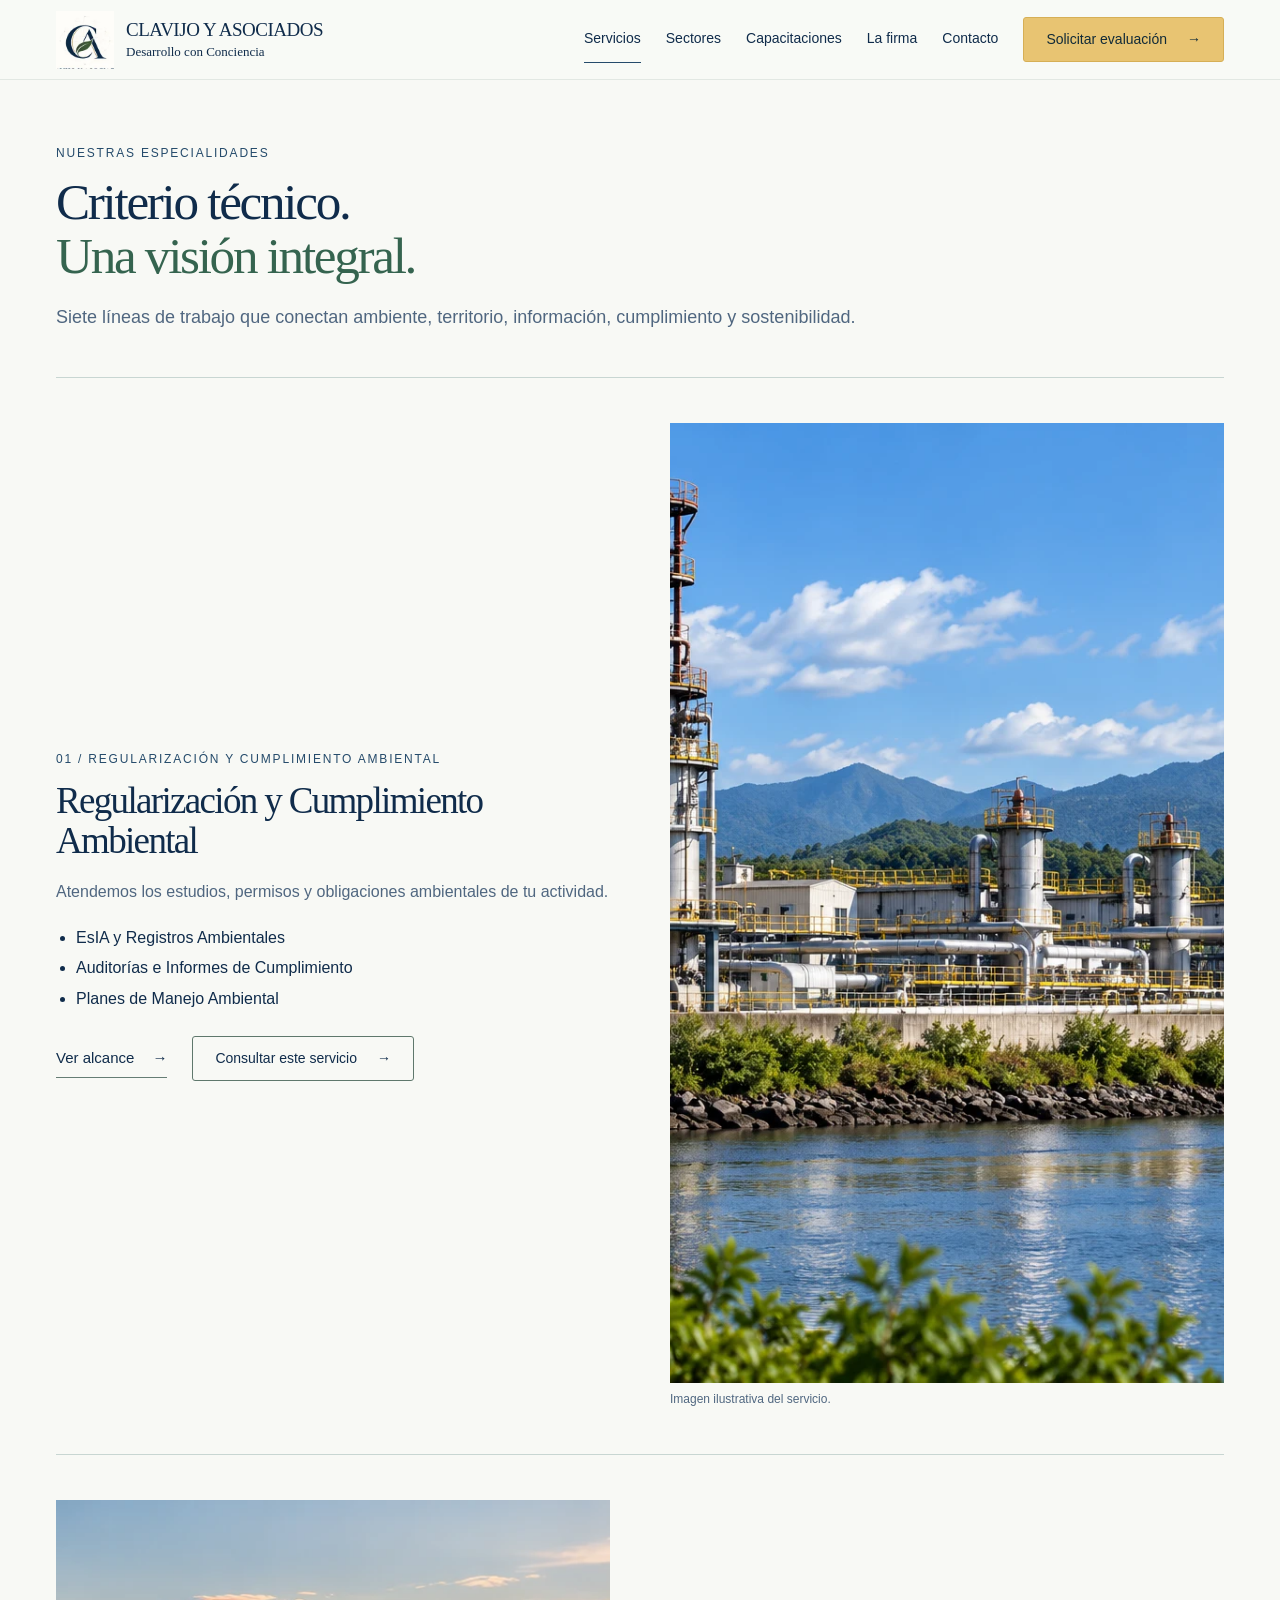
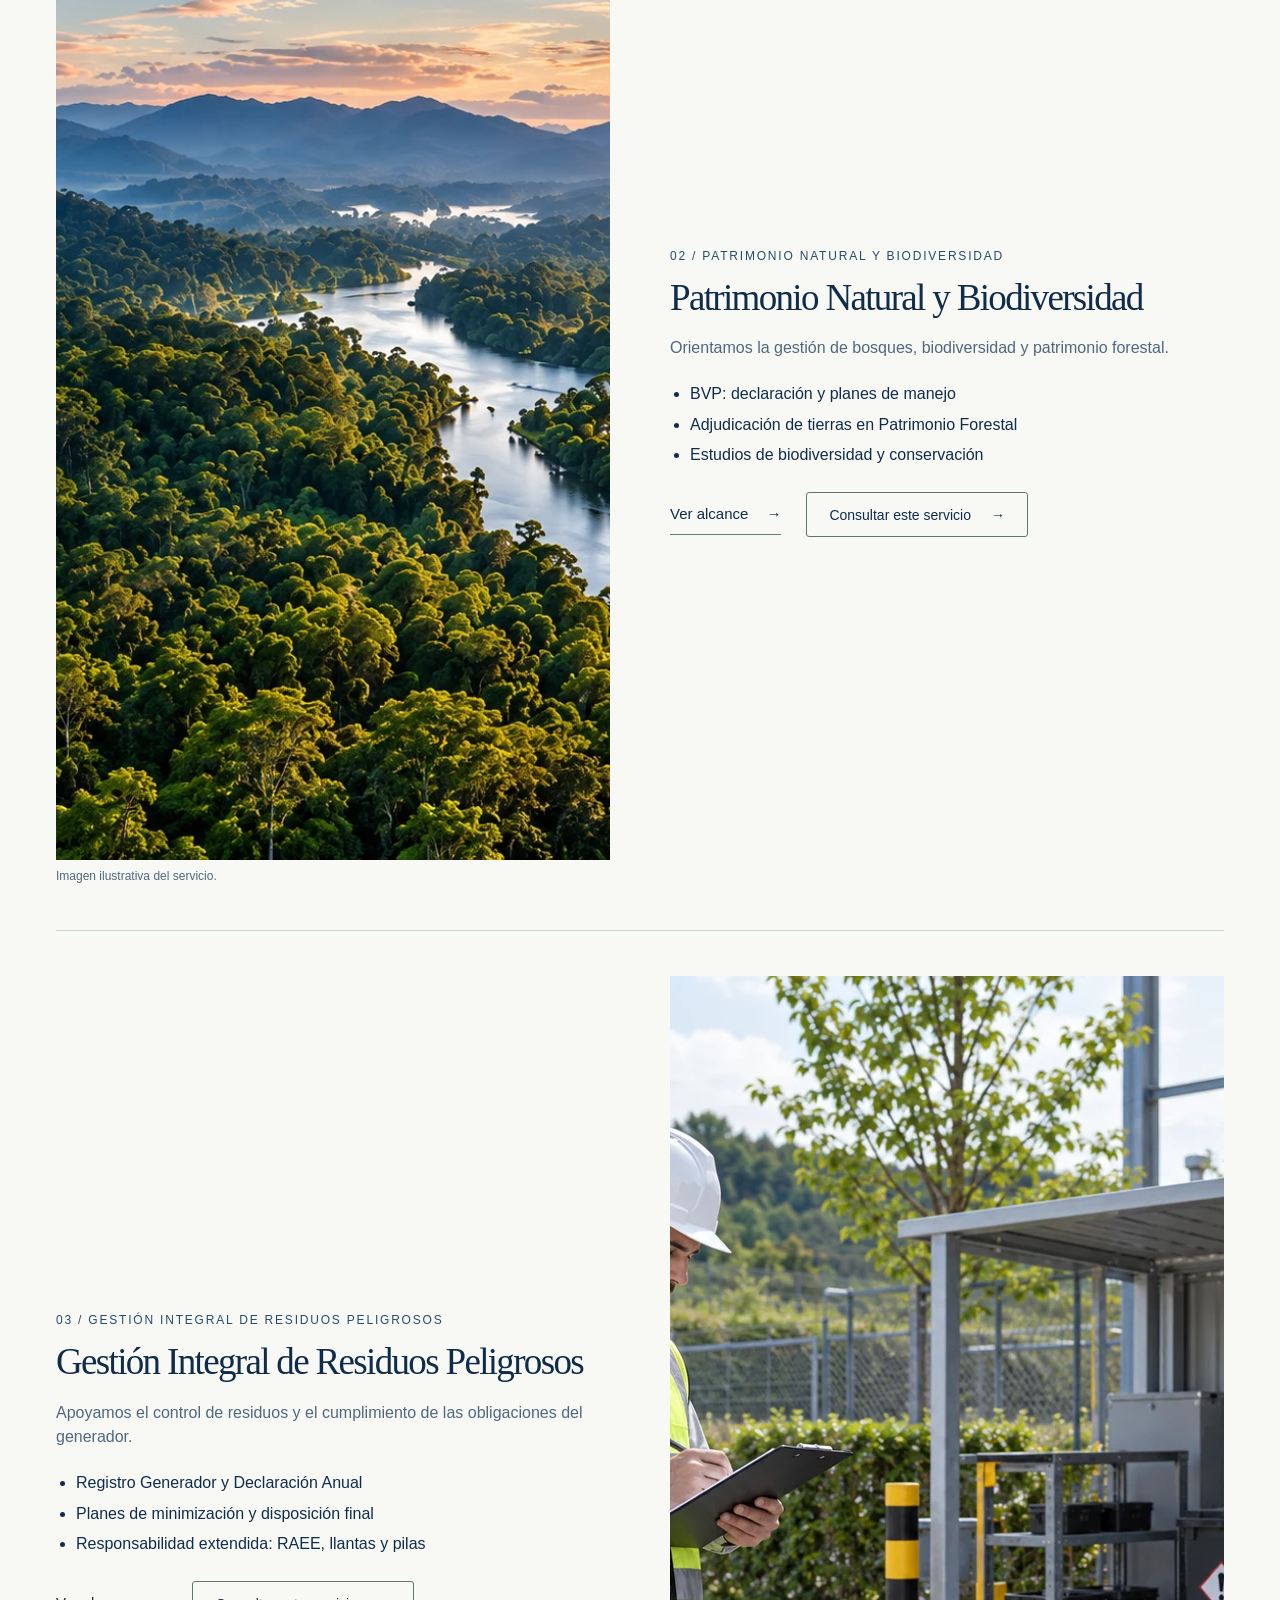
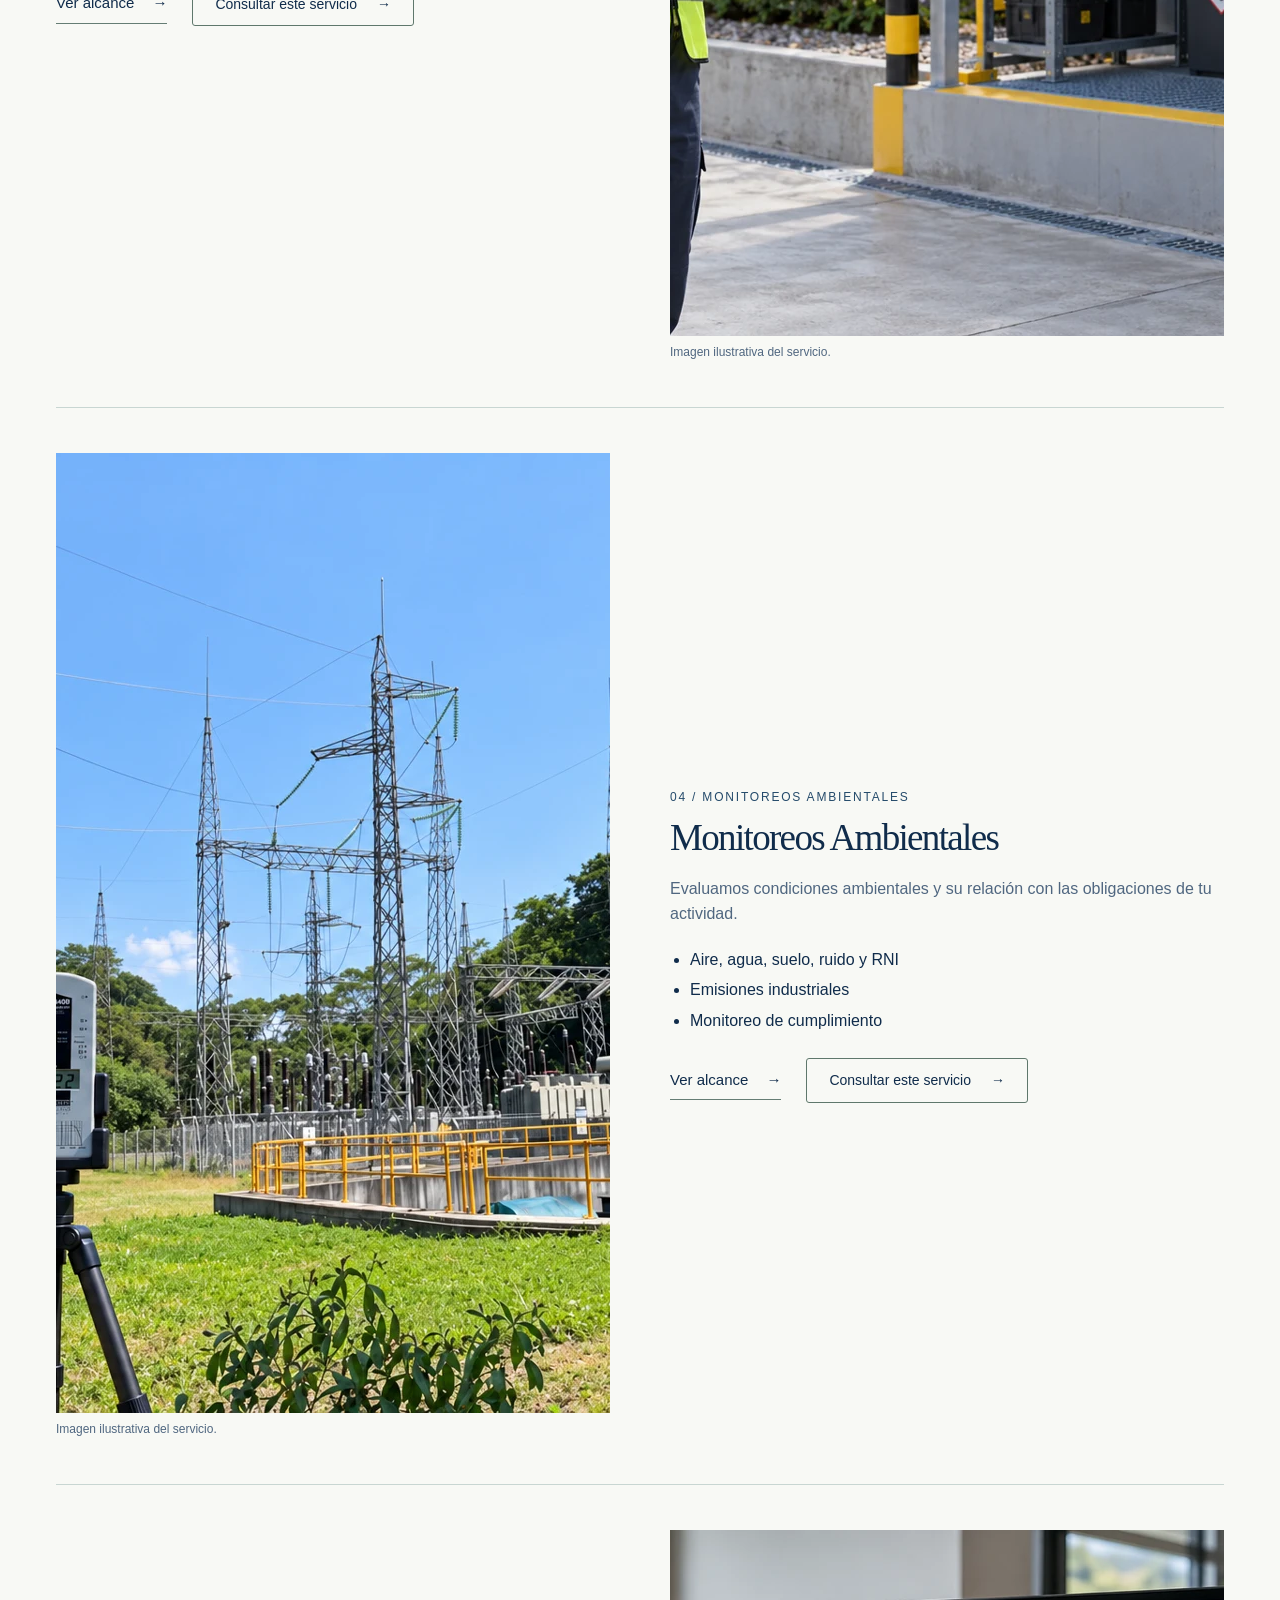
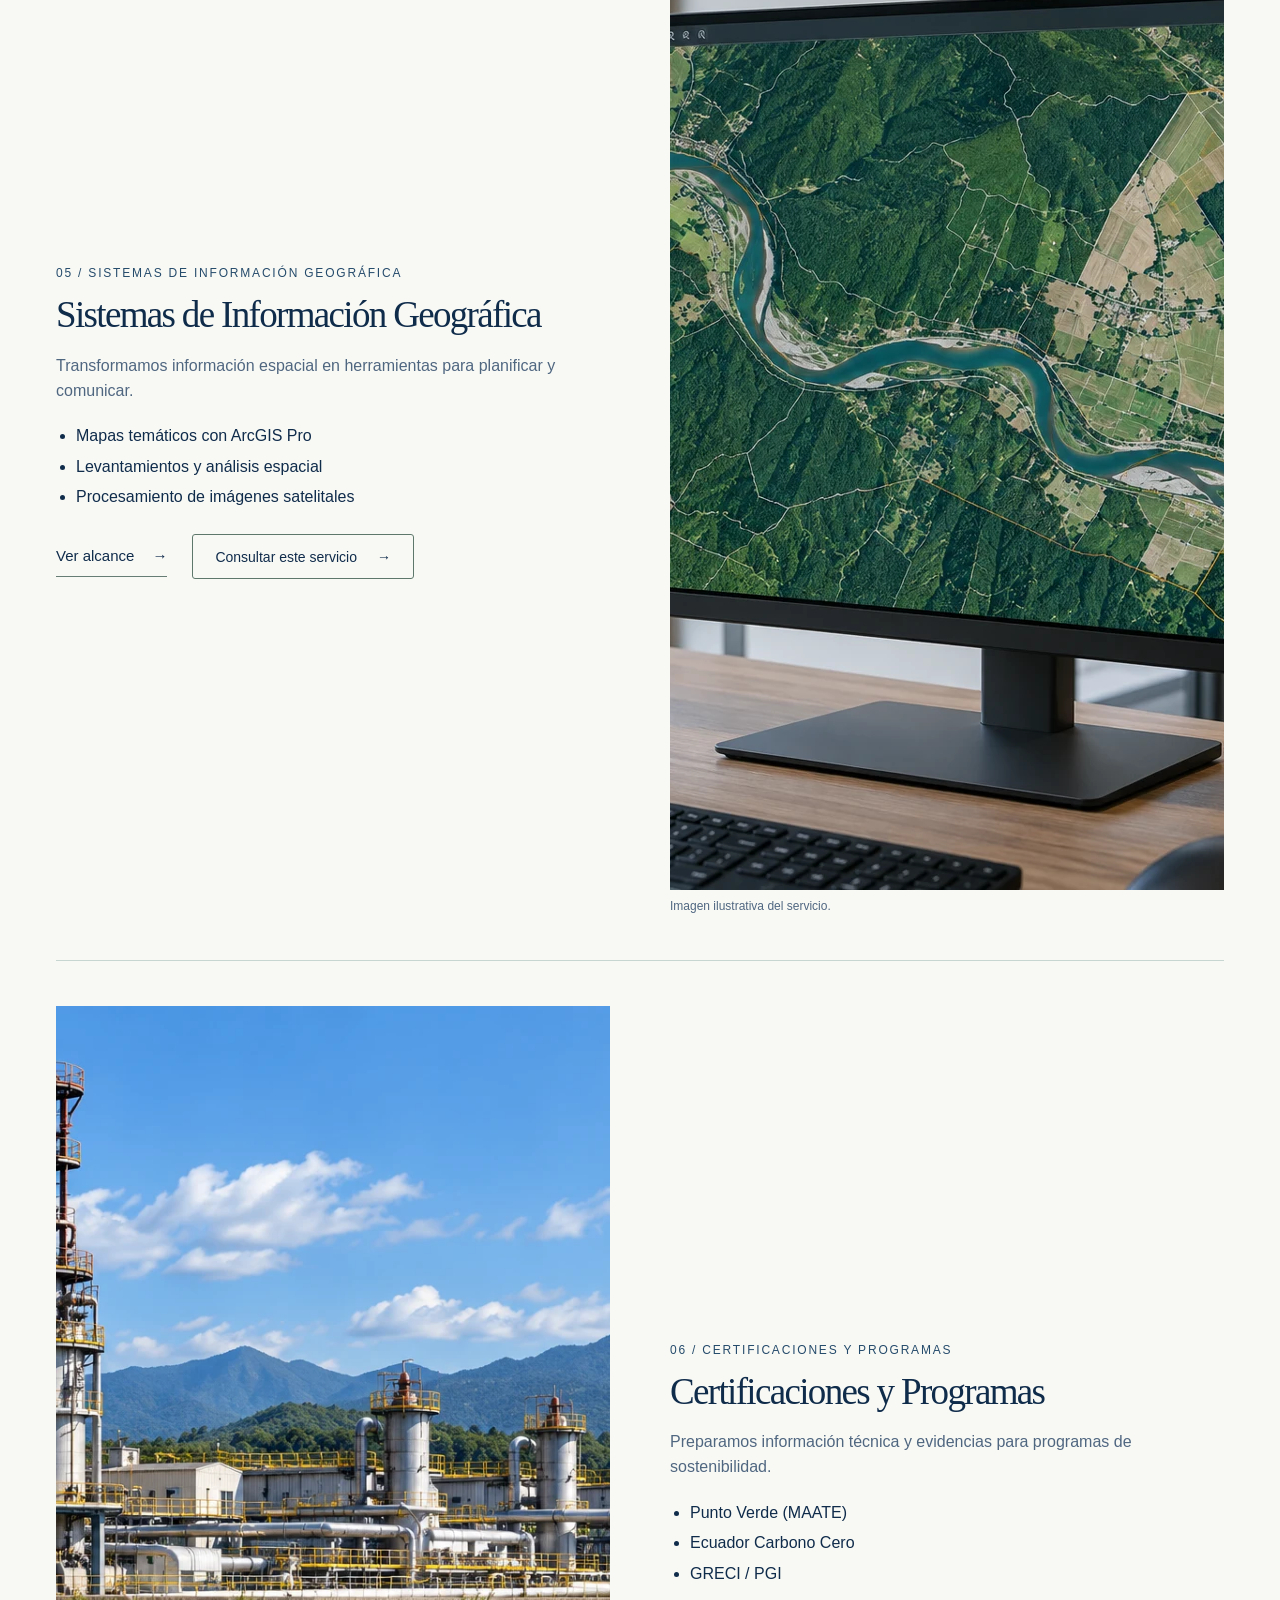
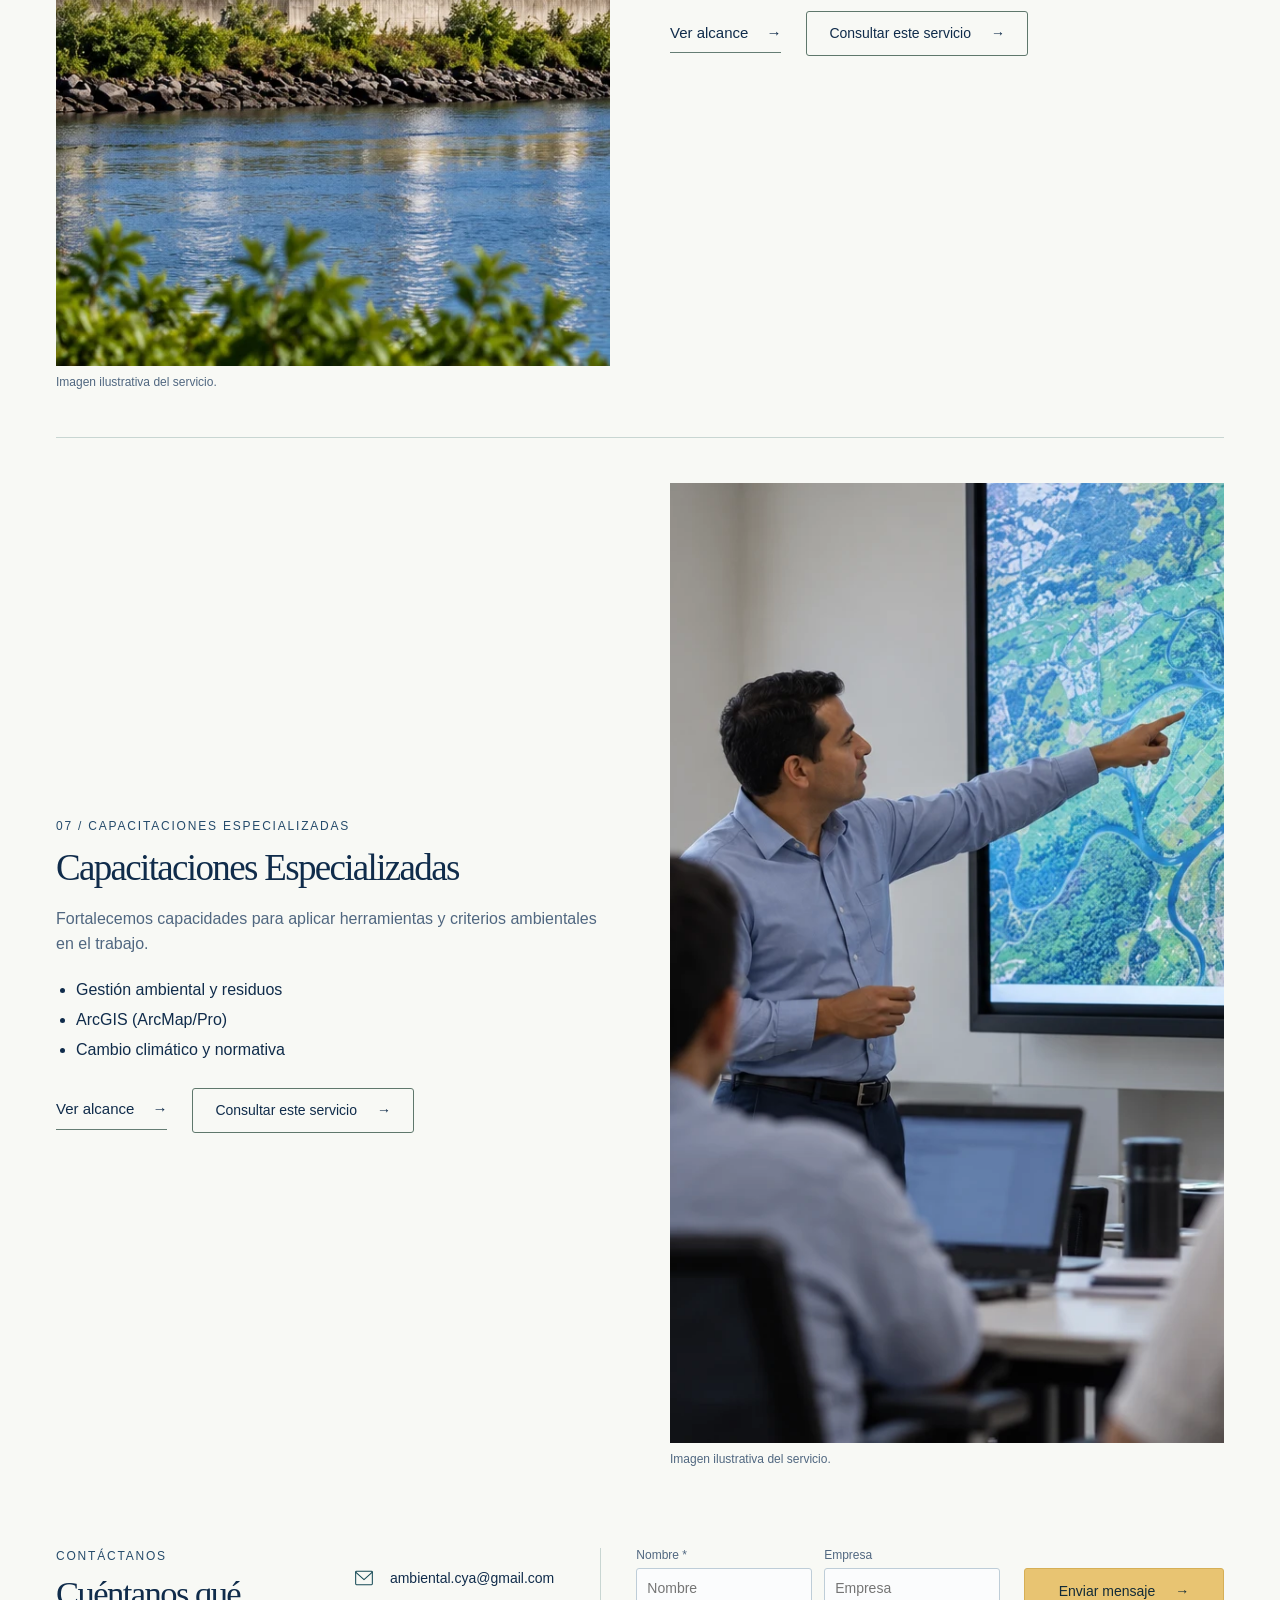
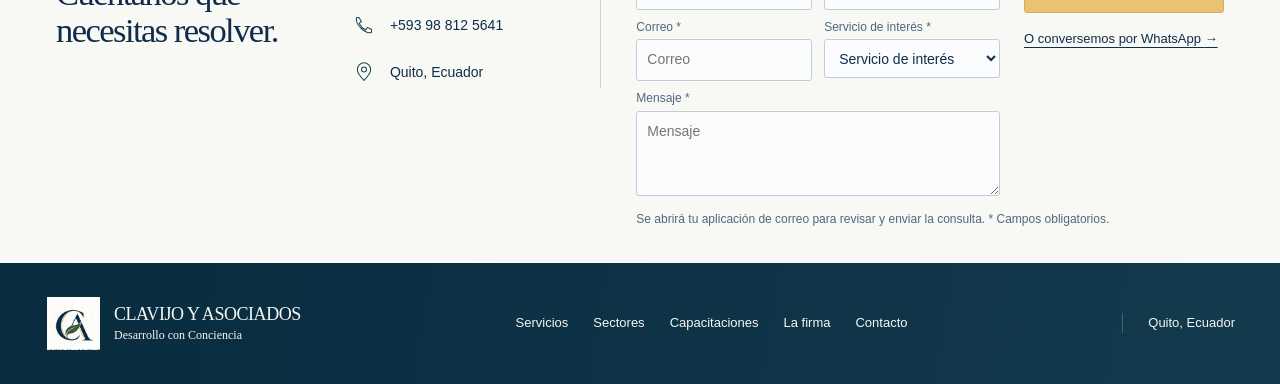
==== commit a1526d35: "Actualiza identidad visual con nuevo logo CA" ====
--- a/servicios/index.html
+++ b/servicios/index.html
@@ -1 +1 @@
-<!doctype html><html lang="es"><head><meta charset="utf-8"><meta name="viewport" content="width=device-width,initial-scale=1"><title>Servicios ambientales · Clavijo y Asociados</title><meta name="description" content="Conoce las siete especialidades de Clavijo y Asociados: regularización, patrimonio natural, residuos, monitoreos, SIG, certificaciones y capacitaciones."><meta name="robots" content="noindex, nofollow"><meta name="theme-color" content="#102f40"><meta property="og:title" content="Servicios ambientales · Clavijo y Asociados"><meta property="og:description" content="Conoce las siete especialidades de Clavijo y Asociados: regularización, patrimonio natural, residuos, monitoreos, SIG, certificaciones y capacitaciones."><meta property="og:type" content="website"><meta property="og:locale" content="es_EC"><meta property="og:image" content="../assets/images/social.jpg"><link rel="icon" href="../assets/images/favicon.png"><link rel="stylesheet" href="../assets/css/styles.css"><script src="../assets/js/main.js" defer></script><script type="application/ld+json">{"@context": "https://schema.org", "@type": "Organization", "name": "Clavijo y Asociados", "slogan": "Desarrollo con Conciencia", "email": "ambiental.cya@gmail.com", "telephone": "+593988125641", "address": {"@type": "PostalAddress", "addressLocality": "Quito", "addressCountry": "EC"}, "areaServed": "Ecuador"}</script></head><body><svg width="0" height="0" aria-hidden="true" style="position:absolute"><defs><filter id="logo-ink" color-interpolation-filters="sRGB"><feColorMatrix type="matrix" values="1 0 0 0 0 0 1 0 0 0 0 0 1 0 0 -1 -1 -1 0 3"/></filter></defs></svg><a class="skip" href="#contenido">Saltar al contenido</a><header class="site-header"><div class="header-inner"><a class="brand" href="../index.html" aria-label="Clavijo y Asociados, inicio"><svg class="brand-logo" viewBox="80 20 440 365" aria-hidden="true"><image href="../assets/images/logo.webp" width="600" height="510"/></svg><span><strong>CLAVIJO Y ASOCIADOS</strong><small>Desarrollo con Conciencia</small></span></a><button class="menu-toggle" type="button" aria-expanded="false" aria-controls="navigation" aria-label="Abrir menú"><span></span><span></span><span></span></button><nav id="navigation" aria-label="Navegación principal"><a href="../servicios/" aria-current="page">Servicios</a><a href="../index.html#sectores">Sectores</a><a href="../servicios/capacitaciones/">Capacitaciones</a><a href="../index.html#firma">La firma</a><a href="#contacto">Contacto</a><a class="button gold" href="#contacto">Solicitar evaluación <span aria-hidden="true">→</span></a></nav></div></header><main id="contenido"><section class="services-intro container"><p class="eyebrow">Nuestras especialidades</p><h1>Criterio técnico.<br><span>Una visión integral.</span></h1><p>Siete líneas de trabajo que conectan ambiente, territorio, información, cumplimiento y sostenibilidad.</p></section><article class="service-row container reveal"><div class="service-row-copy"><p class="eyebrow">01 / Regularización y Cumplimiento Ambiental</p><h2>Regularización y Cumplimiento Ambiental</h2><p>Atendemos los estudios, permisos y obligaciones ambientales de tu actividad.</p><ul><li>EsIA y Registros Ambientales</li><li>Auditorías e Informes de Cumplimiento</li><li>Planes de Manejo Ambiental</li></ul><div class="service-actions"><a class="text-link" href="regularizacion/">Ver alcance <span aria-hidden="true">→</span></a><a class="button outline" href="#contacto" data-service="Regularización y Cumplimiento Ambiental">Consultar este servicio <span aria-hidden="true">→</span></a></div></div><figure><img class="" src="../assets/images/industrial-operation.webp" width="1440" height="960" loading="lazy" alt="Imagen ilustrativa. Imagen ilustrativa de regularización y cumplimiento ambiental"><figcaption>Imagen ilustrativa del servicio.</figcaption></figure></article><article class="service-row container reveal"><div class="service-row-copy"><p class="eyebrow">02 / Patrimonio Natural y Biodiversidad</p><h2>Patrimonio Natural y Biodiversidad</h2><p>Orientamos la gestión de bosques, biodiversidad y patrimonio forestal.</p><ul><li>BVP: declaración y planes de manejo</li><li>Adjudicación de tierras en Patrimonio Forestal</li><li>Estudios de biodiversidad y conservación</li></ul><div class="service-actions"><a class="text-link" href="patrimonio/">Ver alcance <span aria-hidden="true">→</span></a><a class="button outline" href="#contacto" data-service="Patrimonio Natural y Biodiversidad">Consultar este servicio <span aria-hidden="true">→</span></a></div></div><figure><img class="" src="../assets/images/home-territory.webp" width="1440" height="960" loading="lazy" alt="Imagen ilustrativa. Imagen ilustrativa de patrimonio natural y biodiversidad"><figcaption>Imagen ilustrativa del servicio.</figcaption></figure></article><article class="service-row container reveal"><div class="service-row-copy"><p class="eyebrow">03 / Gestión Integral de Residuos Peligrosos</p><h2>Gestión Integral de Residuos Peligrosos</h2><p>Apoyamos el control de residuos y el cumplimiento de las obligaciones del generador.</p><ul><li>Registro Generador y Declaración Anual</li><li>Planes de minimización y disposición final</li><li>Responsabilidad extendida: RAEE, llantas y pilas</li></ul><div class="service-actions"><a class="text-link" href="residuos/">Ver alcance <span aria-hidden="true">→</span></a><a class="button outline" href="#contacto" data-service="Gestión Integral de Residuos Peligrosos">Consultar este servicio <span aria-hidden="true">→</span></a></div></div><figure><img class="" src="../assets/images/residuos.webp" width="1440" height="960" loading="lazy" alt="Imagen ilustrativa. Imagen ilustrativa de gestión integral de residuos peligrosos"><figcaption>Imagen ilustrativa del servicio.</figcaption></figure></article><article class="service-row container reveal"><div class="service-row-copy"><p class="eyebrow">04 / Monitoreos Ambientales</p><h2>Monitoreos Ambientales</h2><p>Evaluamos condiciones ambientales y su relación con las obligaciones de tu actividad.</p><ul><li>Aire, agua, suelo, ruido y RNI</li><li>Emisiones industriales</li><li>Monitoreo de cumplimiento</li></ul><div class="service-actions"><a class="text-link" href="monitoreos/">Ver alcance <span aria-hidden="true">→</span></a><a class="button outline" href="#contacto" data-service="Monitoreos Ambientales">Consultar este servicio <span aria-hidden="true">→</span></a></div></div><figure><img class="" src="../assets/images/monitoreos.webp" width="1440" height="960" loading="lazy" alt="Imagen ilustrativa. Imagen ilustrativa de monitoreos ambientales"><figcaption>Imagen ilustrativa del servicio.</figcaption></figure></article><article class="service-row container reveal"><div class="service-row-copy"><p class="eyebrow">05 / Sistemas de Información Geográfica</p><h2>Sistemas de Información Geográfica</h2><p>Transformamos información espacial en herramientas para planificar y comunicar.</p><ul><li>Mapas temáticos con ArcGIS Pro</li><li>Levantamientos y análisis espacial</li><li>Procesamiento de imágenes satelitales</li></ul><div class="service-actions"><a class="text-link" href="sig/">Ver alcance <span aria-hidden="true">→</span></a><a class="button outline" href="#contacto" data-service="Sistemas de Información Geográfica">Consultar este servicio <span aria-hidden="true">→</span></a></div></div><figure><img class="" src="../assets/images/sig.webp" width="1440" height="960" loading="lazy" alt="Imagen ilustrativa. Imagen ilustrativa de sistemas de información geográfica"><figcaption>Imagen ilustrativa del servicio.</figcaption></figure></article><article class="service-row container reveal"><div class="service-row-copy"><p class="eyebrow">06 / Certificaciones y Programas</p><h2>Certificaciones y Programas</h2><p>Preparamos información técnica y evidencias para programas de sostenibilidad.</p><ul><li>Punto Verde (MAATE)</li><li>Ecuador Carbono Cero</li><li>GRECI / PGI</li></ul><div class="service-actions"><a class="text-link" href="certificaciones/">Ver alcance <span aria-hidden="true">→</span></a><a class="button outline" href="#contacto" data-service="Certificaciones y Programas">Consultar este servicio <span aria-hidden="true">→</span></a></div></div><figure><img class="" src="../assets/images/industrial-operation.webp" width="1440" height="960" loading="lazy" alt="Imagen ilustrativa. Imagen ilustrativa de certificaciones y programas"><figcaption>Imagen ilustrativa del servicio.</figcaption></figure></article><article class="service-row container reveal"><div class="service-row-copy"><p class="eyebrow">07 / Capacitaciones Especializadas</p><h2>Capacitaciones Especializadas</h2><p>Fortalecemos capacidades para aplicar herramientas y criterios ambientales en el trabajo.</p><ul><li>Gestión ambiental y residuos</li><li>ArcGIS (ArcMap/Pro)</li><li>Cambio climático y normativa</li></ul><div class="service-actions"><a class="text-link" href="capacitaciones/">Ver alcance <span aria-hidden="true">→</span></a><a class="button outline" href="#contacto" data-service="Capacitaciones Especializadas">Consultar este servicio <span aria-hidden="true">→</span></a></div></div><figure><img class="" src="../assets/images/technical-training.webp" width="1440" height="960" loading="lazy" alt="Imagen ilustrativa. Imagen ilustrativa de capacitaciones especializadas"><figcaption>Imagen ilustrativa del servicio.</figcaption></figure></article><section class="contact" id="contacto"><div class="contact-grid container"><div class="contact-heading reveal"><p class="eyebrow">Contáctanos</p><h2>Cuéntanos qué<br>necesitas resolver.</h2></div><div class="contact-data reveal"><p><svg class="icon" viewBox="0 0 24 24" fill="none" stroke="currentColor" stroke-width="1.25" stroke-linecap="round" stroke-linejoin="round" aria-hidden="true"><rect x="2" y="4" width="20" height="16" rx="1"/><path d="m2 5 10 9L22 5"/></svg><a href="mailto:ambiental.cya@gmail.com">ambiental.cya@gmail.com</a></p><p><svg class="icon" viewBox="0 0 24 24" fill="none" stroke="currentColor" stroke-width="1.25" stroke-linecap="round" stroke-linejoin="round" aria-hidden="true"><path d="M6 3H3c-2 8 10 20 18 18v-4l-5-2-2 3c-4-2-6-4-8-8l3-2Z"/></svg><a href="https://wa.me/593988125641" target="_blank" rel="noopener noreferrer">+593 98 812 5641</a></p><p><svg class="icon" viewBox="0 0 24 24" fill="none" stroke="currentColor" stroke-width="1.25" stroke-linecap="round" stroke-linejoin="round" aria-hidden="true"><path d="M12 22S4 14 4 9a8 8 0 1 1 16 0c0 5-8 13-8 13Z"/><circle cx="12" cy="9" r="3"/></svg><span>Quito, Ecuador</span></p></div><form id="contact-form" class="contact-form reveal"><div class="form-fields"><div class="form-row"><div><label for="nombre">Nombre *</label><input id="nombre" name="nombre" autocomplete="name" placeholder="Nombre" required maxlength="100"></div><div><label for="empresa">Empresa</label><input id="empresa" name="empresa" autocomplete="organization" placeholder="Empresa" maxlength="150"></div></div><div class="form-row"><div><label for="email">Correo *</label><input id="email" name="email" type="email" autocomplete="email" placeholder="Correo" required maxlength="150"></div><div><label for="servicio">Servicio de interés *</label><select id="servicio" name="servicio" required><option value="">Servicio de interés</option><option>Regularización y Cumplimiento Ambiental</option><option>Patrimonio Natural y Biodiversidad</option><option>Gestión Integral de Residuos Peligrosos</option><option>Certificaciones y Programas</option><option>Monitoreos Ambientales</option><option>Sistemas de Información Geográfica</option><option>Capacitaciones Especializadas</option><option>Necesito orientación</option></select></div></div><label for="mensaje">Mensaje *</label><textarea id="mensaje" name="mensaje" placeholder="Mensaje" rows="3" required minlength="10" maxlength="2000"></textarea></div><div class="form-actions"><button type="submit" class="button gold" disabled aria-describedby="form-explanation">Enviar mensaje <span aria-hidden="true">→</span></button><a class="whatsapp-link" href="https://wa.me/593988125641" target="_blank" rel="noopener noreferrer">O conversemos por WhatsApp <span aria-hidden="true">→</span></a></div><p class="form-explanation" id="form-explanation">Se abrirá tu aplicación de correo para revisar y enviar la consulta. * Campos obligatorios.</p><p id="form-status" role="status" aria-live="polite"></p><a id="email-fallback" class="text-link" hidden>Abrir la consulta en mi aplicación de correo <span aria-hidden="true">→</span></a><noscript><p>Escríbenos directamente a <a href="mailto:ambiental.cya@gmail.com">ambiental.cya@gmail.com</a> o por WhatsApp.</p></noscript></form></div></section></main><footer class="site-footer"><div class="footer-inner"><a class="brand" href="../index.html"><svg class="brand-logo" viewBox="80 20 440 365" aria-hidden="true"><image href="../assets/images/logo.webp" width="600" height="510"/></svg><span><strong>CLAVIJO Y ASOCIADOS</strong><small>Desarrollo con Conciencia</small></span></a><nav aria-label="Navegación al pie"><a href="../servicios/">Servicios</a><a href="../index.html#sectores">Sectores</a><a href="../servicios/capacitaciones/">Capacitaciones</a><a href="../index.html#firma">La firma</a><a href="#contacto">Contacto</a></nav><p>Quito, Ecuador</p></div></footer></body></html>+<!doctype html><html lang="es"><head><meta charset="utf-8"><meta name="viewport" content="width=device-width,initial-scale=1"><title>Servicios ambientales · Clavijo y Asociados</title><meta name="description" content="Conoce las siete especialidades de Clavijo y Asociados: regularización, patrimonio natural, residuos, monitoreos, SIG, certificaciones y capacitaciones."><meta name="robots" content="noindex, nofollow"><meta name="theme-color" content="#102f40"><meta property="og:title" content="Servicios ambientales · Clavijo y Asociados"><meta property="og:description" content="Conoce las siete especialidades de Clavijo y Asociados: regularización, patrimonio natural, residuos, monitoreos, SIG, certificaciones y capacitaciones."><meta property="og:type" content="website"><meta property="og:locale" content="es_EC"><meta property="og:image" content="../assets/images/social.jpg"><link rel="icon" href="../assets/images/favicon-ca.png"><link rel="stylesheet" href="../assets/css/styles.css"><script src="../assets/js/main.js" defer></script><script type="application/ld+json">{"@context": "https://schema.org", "@type": "Organization", "name": "Clavijo y Asociados", "slogan": "Desarrollo con Conciencia", "email": "ambiental.cya@gmail.com", "telephone": "+593988125641", "address": {"@type": "PostalAddress", "addressLocality": "Quito", "addressCountry": "EC"}, "areaServed": "Ecuador"}</script></head><body><a class="skip" href="#contenido">Saltar al contenido</a><header class="site-header"><div class="header-inner"><a class="brand" href="../index.html" aria-label="Clavijo y Asociados, inicio"><img class="brand-logo" src="../assets/images/logo-simbolo.webp" width="62" height="62" alt=""><span><strong>CLAVIJO Y ASOCIADOS</strong><small>Desarrollo con Conciencia</small></span></a><button class="menu-toggle" type="button" aria-expanded="false" aria-controls="navigation" aria-label="Abrir menú"><span></span><span></span><span></span></button><nav id="navigation" aria-label="Navegación principal"><a href="../servicios/" aria-current="page">Servicios</a><a href="../index.html#sectores">Sectores</a><a href="../servicios/capacitaciones/">Capacitaciones</a><a href="../index.html#firma">La firma</a><a href="#contacto">Contacto</a><a class="button gold" href="#contacto">Solicitar evaluación <span aria-hidden="true">→</span></a></nav></div></header><main id="contenido"><section class="services-intro container"><p class="eyebrow">Nuestras especialidades</p><h1>Criterio técnico.<br><span>Una visión integral.</span></h1><p>Siete líneas de trabajo que conectan ambiente, territorio, información, cumplimiento y sostenibilidad.</p></section><article class="service-row container reveal"><div class="service-row-copy"><p class="eyebrow">01 / Regularización y Cumplimiento Ambiental</p><h2>Regularización y Cumplimiento Ambiental</h2><p>Atendemos los estudios, permisos y obligaciones ambientales de tu actividad.</p><ul><li>EsIA y Registros Ambientales</li><li>Auditorías e Informes de Cumplimiento</li><li>Planes de Manejo Ambiental</li></ul><div class="service-actions"><a class="text-link" href="regularizacion/">Ver alcance <span aria-hidden="true">→</span></a><a class="button outline" href="#contacto" data-service="Regularización y Cumplimiento Ambiental">Consultar este servicio <span aria-hidden="true">→</span></a></div></div><figure><img class="" src="../assets/images/industrial-operation.webp" width="1440" height="960" loading="lazy" alt="Imagen ilustrativa. Imagen ilustrativa de regularización y cumplimiento ambiental"><figcaption>Imagen ilustrativa del servicio.</figcaption></figure></article><article class="service-row container reveal"><div class="service-row-copy"><p class="eyebrow">02 / Patrimonio Natural y Biodiversidad</p><h2>Patrimonio Natural y Biodiversidad</h2><p>Orientamos la gestión de bosques, biodiversidad y patrimonio forestal.</p><ul><li>BVP: declaración y planes de manejo</li><li>Adjudicación de tierras en Patrimonio Forestal</li><li>Estudios de biodiversidad y conservación</li></ul><div class="service-actions"><a class="text-link" href="patrimonio/">Ver alcance <span aria-hidden="true">→</span></a><a class="button outline" href="#contacto" data-service="Patrimonio Natural y Biodiversidad">Consultar este servicio <span aria-hidden="true">→</span></a></div></div><figure><img class="" src="../assets/images/home-territory.webp" width="1440" height="960" loading="lazy" alt="Imagen ilustrativa. Imagen ilustrativa de patrimonio natural y biodiversidad"><figcaption>Imagen ilustrativa del servicio.</figcaption></figure></article><article class="service-row container reveal"><div class="service-row-copy"><p class="eyebrow">03 / Gestión Integral de Residuos Peligrosos</p><h2>Gestión Integral de Residuos Peligrosos</h2><p>Apoyamos el control de residuos y el cumplimiento de las obligaciones del generador.</p><ul><li>Registro Generador y Declaración Anual</li><li>Planes de minimización y disposición final</li><li>Responsabilidad extendida: RAEE, llantas y pilas</li></ul><div class="service-actions"><a class="text-link" href="residuos/">Ver alcance <span aria-hidden="true">→</span></a><a class="button outline" href="#contacto" data-service="Gestión Integral de Residuos Peligrosos">Consultar este servicio <span aria-hidden="true">→</span></a></div></div><figure><img class="" src="../assets/images/residuos.webp" width="1440" height="960" loading="lazy" alt="Imagen ilustrativa. Imagen ilustrativa de gestión integral de residuos peligrosos"><figcaption>Imagen ilustrativa del servicio.</figcaption></figure></article><article class="service-row container reveal"><div class="service-row-copy"><p class="eyebrow">04 / Monitoreos Ambientales</p><h2>Monitoreos Ambientales</h2><p>Evaluamos condiciones ambientales y su relación con las obligaciones de tu actividad.</p><ul><li>Aire, agua, suelo, ruido y RNI</li><li>Emisiones industriales</li><li>Monitoreo de cumplimiento</li></ul><div class="service-actions"><a class="text-link" href="monitoreos/">Ver alcance <span aria-hidden="true">→</span></a><a class="button outline" href="#contacto" data-service="Monitoreos Ambientales">Consultar este servicio <span aria-hidden="true">→</span></a></div></div><figure><img class="" src="../assets/images/monitoreos.webp" width="1440" height="960" loading="lazy" alt="Imagen ilustrativa. Imagen ilustrativa de monitoreos ambientales"><figcaption>Imagen ilustrativa del servicio.</figcaption></figure></article><article class="service-row container reveal"><div class="service-row-copy"><p class="eyebrow">05 / Sistemas de Información Geográfica</p><h2>Sistemas de Información Geográfica</h2><p>Transformamos información espacial en herramientas para planificar y comunicar.</p><ul><li>Mapas temáticos con ArcGIS Pro</li><li>Levantamientos y análisis espacial</li><li>Procesamiento de imágenes satelitales</li></ul><div class="service-actions"><a class="text-link" href="sig/">Ver alcance <span aria-hidden="true">→</span></a><a class="button outline" href="#contacto" data-service="Sistemas de Información Geográfica">Consultar este servicio <span aria-hidden="true">→</span></a></div></div><figure><img class="" src="../assets/images/sig.webp" width="1440" height="960" loading="lazy" alt="Imagen ilustrativa. Imagen ilustrativa de sistemas de información geográfica"><figcaption>Imagen ilustrativa del servicio.</figcaption></figure></article><article class="service-row container reveal"><div class="service-row-copy"><p class="eyebrow">06 / Certificaciones y Programas</p><h2>Certificaciones y Programas</h2><p>Preparamos información técnica y evidencias para programas de sostenibilidad.</p><ul><li>Punto Verde (MAATE)</li><li>Ecuador Carbono Cero</li><li>GRECI / PGI</li></ul><div class="service-actions"><a class="text-link" href="certificaciones/">Ver alcance <span aria-hidden="true">→</span></a><a class="button outline" href="#contacto" data-service="Certificaciones y Programas">Consultar este servicio <span aria-hidden="true">→</span></a></div></div><figure><img class="" src="../assets/images/industrial-operation.webp" width="1440" height="960" loading="lazy" alt="Imagen ilustrativa. Imagen ilustrativa de certificaciones y programas"><figcaption>Imagen ilustrativa del servicio.</figcaption></figure></article><article class="service-row container reveal"><div class="service-row-copy"><p class="eyebrow">07 / Capacitaciones Especializadas</p><h2>Capacitaciones Especializadas</h2><p>Fortalecemos capacidades para aplicar herramientas y criterios ambientales en el trabajo.</p><ul><li>Gestión ambiental y residuos</li><li>ArcGIS (ArcMap/Pro)</li><li>Cambio climático y normativa</li></ul><div class="service-actions"><a class="text-link" href="capacitaciones/">Ver alcance <span aria-hidden="true">→</span></a><a class="button outline" href="#contacto" data-service="Capacitaciones Especializadas">Consultar este servicio <span aria-hidden="true">→</span></a></div></div><figure><img class="" src="../assets/images/technical-training.webp" width="1440" height="960" loading="lazy" alt="Imagen ilustrativa. Imagen ilustrativa de capacitaciones especializadas"><figcaption>Imagen ilustrativa del servicio.</figcaption></figure></article><section class="contact" id="contacto"><div class="contact-grid container"><div class="contact-heading reveal"><p class="eyebrow">Contáctanos</p><h2>Cuéntanos qué<br>necesitas resolver.</h2></div><div class="contact-data reveal"><p><svg class="icon" viewBox="0 0 24 24" fill="none" stroke="currentColor" stroke-width="1.25" stroke-linecap="round" stroke-linejoin="round" aria-hidden="true"><rect x="2" y="4" width="20" height="16" rx="1"/><path d="m2 5 10 9L22 5"/></svg><a href="mailto:ambiental.cya@gmail.com">ambiental.cya@gmail.com</a></p><p><svg class="icon" viewBox="0 0 24 24" fill="none" stroke="currentColor" stroke-width="1.25" stroke-linecap="round" stroke-linejoin="round" aria-hidden="true"><path d="M6 3H3c-2 8 10 20 18 18v-4l-5-2-2 3c-4-2-6-4-8-8l3-2Z"/></svg><a href="https://wa.me/593988125641" target="_blank" rel="noopener noreferrer">+593 98 812 5641</a></p><p><svg class="icon" viewBox="0 0 24 24" fill="none" stroke="currentColor" stroke-width="1.25" stroke-linecap="round" stroke-linejoin="round" aria-hidden="true"><path d="M12 22S4 14 4 9a8 8 0 1 1 16 0c0 5-8 13-8 13Z"/><circle cx="12" cy="9" r="3"/></svg><span>Quito, Ecuador</span></p></div><form id="contact-form" class="contact-form reveal"><div class="form-fields"><div class="form-row"><div><label for="nombre">Nombre *</label><input id="nombre" name="nombre" autocomplete="name" placeholder="Nombre" required maxlength="100"></div><div><label for="empresa">Empresa</label><input id="empresa" name="empresa" autocomplete="organization" placeholder="Empresa" maxlength="150"></div></div><div class="form-row"><div><label for="email">Correo *</label><input id="email" name="email" type="email" autocomplete="email" placeholder="Correo" required maxlength="150"></div><div><label for="servicio">Servicio de interés *</label><select id="servicio" name="servicio" required><option value="">Servicio de interés</option><option>Regularización y Cumplimiento Ambiental</option><option>Patrimonio Natural y Biodiversidad</option><option>Gestión Integral de Residuos Peligrosos</option><option>Certificaciones y Programas</option><option>Monitoreos Ambientales</option><option>Sistemas de Información Geográfica</option><option>Capacitaciones Especializadas</option><option>Necesito orientación</option></select></div></div><label for="mensaje">Mensaje *</label><textarea id="mensaje" name="mensaje" placeholder="Mensaje" rows="3" required minlength="10" maxlength="2000"></textarea></div><div class="form-actions"><button type="submit" class="button gold" disabled aria-describedby="form-explanation">Enviar mensaje <span aria-hidden="true">→</span></button><a class="whatsapp-link" href="https://wa.me/593988125641" target="_blank" rel="noopener noreferrer">O conversemos por WhatsApp <span aria-hidden="true">→</span></a></div><p class="form-explanation" id="form-explanation">Se abrirá tu aplicación de correo para revisar y enviar la consulta. * Campos obligatorios.</p><p id="form-status" role="status" aria-live="polite"></p><a id="email-fallback" class="text-link" hidden>Abrir la consulta en mi aplicación de correo <span aria-hidden="true">→</span></a><noscript><p>Escríbenos directamente a <a href="mailto:ambiental.cya@gmail.com">ambiental.cya@gmail.com</a> o por WhatsApp.</p></noscript></form></div></section></main><footer class="site-footer"><div class="footer-inner"><a class="brand" href="../index.html"><img class="brand-logo" src="../assets/images/logo-simbolo.webp" width="62" height="62" alt=""><span><strong>CLAVIJO Y ASOCIADOS</strong><small>Desarrollo con Conciencia</small></span></a><nav aria-label="Navegación al pie"><a href="../servicios/">Servicios</a><a href="../index.html#sectores">Sectores</a><a href="../servicios/capacitaciones/">Capacitaciones</a><a href="../index.html#firma">La firma</a><a href="#contacto">Contacto</a></nav><p>Quito, Ecuador</p></div></footer></body></html>
--- a/assets/css/styles.css
+++ b/assets/css/styles.css
@@ -13,3 +13,101 @@
 @media(max-width:1050px){.capacity{grid-template-columns:minmax(0,1fr)}}
 @media(max-width:700px){.capacity-grid,.sectors,.approach,.process-steps{grid-template-columns:minmax(0,1fr) minmax(0,1fr)}.capacity-tile,.sector,.pillar,.process-steps>li{min-width:0}}
 @media(max-width:360px){.approach,.sectors,.process-steps{grid-template-columns:1fr}.pillar,.sector{border-left:0;padding:0 0 24px}.sector:last-child{grid-column:auto;max-width:none}.process-steps{gap:25px}.capacity-grid{grid-template-columns:1fr}.capacity-tile,.capacity-tile:nth-child(1),.capacity-tile:nth-child(2){grid-column:auto;aspect-ratio:16/10}}
+
+/* Ajuste editorial: proporciones, alineación y uso equilibrado del ancho */
+.hero{min-height:clamp(560px,64vh,720px)}
+.hero-background{z-index:-3;object-position:center}
+.hero-video{position:absolute;inset:0;width:100%;height:100%;object-fit:cover;object-position:center;z-index:-2}
+.hero-content{padding-block:70px}
+.hero-motion-control{position:absolute;right:max(28px,calc((100% - 1320px)/2));bottom:24px;display:inline-flex;align-items:center;gap:10px;min-height:42px;padding:9px 13px;border:1px solid #eaf3ed8c;border-radius:3px;background:#062b3ebd;color:#fff;font-size:13px;line-height:1;backdrop-filter:blur(8px)}
+.hero-motion-control:hover{background:#062b3ee6}
+.hero-motion-symbol{width:15px;text-align:center;font-size:12px}
+.firm,.approach,.capacity,.sectors,.process{width:min(1500px,calc(100% - 112px));margin-inline:auto}
+.firm-copy{padding:48px 52px}
+.approach{position:relative;isolation:isolate;grid-template-columns:1.55fr repeat(4,1fr);padding:44px 0}
+.approach:before{content:'';position:absolute;z-index:-1;inset-block:0;left:50%;right:50%;margin-left:-50vw;margin-right:-50vw;background:var(--sage)}
+.approach-heading{padding:0 44px 0 0}
+.capacity{grid-template-columns:minmax(340px,.8fr) minmax(0,2.2fr)}
+.capacity-heading{padding:50px 46px 50px 0}
+.capacity-heading>p:not(.eyebrow){max-width:430px}
+.sectors{grid-template-columns:repeat(5,minmax(0,1fr));padding:0;background:#fbfcf9}
+.sectors-heading{grid-column:1/-1;display:grid;grid-template-columns:minmax(270px,.72fr) minmax(0,1.28fr);align-items:end;gap:64px;padding:40px 48px}
+.sectors-heading .eyebrow{grid-column:1;grid-row:1;margin-bottom:10px}
+.sectors-heading h2{max-width:360px}
+.sectors-heading h2{grid-column:1;grid-row:2}
+.sectors-heading>p:last-child{grid-column:2;grid-row:1/3;align-self:end;max-width:680px;margin:0;font-size:15px}
+.sector{margin:0;padding:36px 26px 40px;text-align:left;align-items:flex-start}
+.sector h3{min-height:0}
+.sector p{margin-top:13px}
+.process{grid-template-columns:31% 1fr;gap:58px;padding:48px 0}
+
+@media(max-width:1250px){
+  .firm,.approach,.capacity,.sectors,.process{width:calc(100% - 80px)}
+  .firm-copy{padding:42px 38px}
+  .approach{grid-template-columns:1.45fr repeat(4,1fr);padding-block:40px}
+  .approach-heading{padding-right:28px}
+  .pillar{padding-inline:20px}
+  .capacity{grid-template-columns:minmax(300px,.78fr) minmax(0,2.22fr)}
+  .capacity-heading{padding:42px 32px 42px 0}
+  .sectors-heading{gap:45px;padding:36px 40px}
+  .sector{padding-inline:20px}
+  .process{gap:38px}
+}
+
+@media(max-width:1050px){
+  .firm,.approach,.capacity,.sectors,.process{width:calc(100% - 60px)}
+  .approach{grid-template-columns:repeat(4,minmax(0,1fr));padding:38px 0}
+  .approach-heading{grid-column:1/-1;display:grid;grid-template-columns:1fr 1.2fr;gap:0 35px;padding:0 0 34px}
+  .approach-heading .eyebrow{grid-column:1/-1}
+  .approach-heading>p:last-child{margin:0}
+  .capacity{grid-template-columns:minmax(0,1fr)}
+  .capacity-heading{display:grid;grid-template-columns:1fr 1fr;padding:40px 0;gap:0 40px}
+  .capacity-heading .eyebrow{grid-column:1/-1}
+  .capacity-heading>p:not(.eyebrow){grid-column:2;grid-row:2;margin:0;max-width:100%}
+  .capacity-heading .text-link{margin-top:22px;width:fit-content}
+  .sectors{grid-template-columns:repeat(5,minmax(0,1fr))}
+  .sectors-heading{grid-template-columns:1fr 1.2fr;gap:35px;padding:34px 38px}
+  .sector{padding:32px 17px 36px}
+  .process{display:block;padding:40px 0}
+}
+
+@media(max-width:700px){
+  .hero{display:block;min-height:640px}
+  .hero-content{padding-block:56px 28px}
+  .hero-background,.hero-video{object-position:52% center}
+  .hero-concepts{margin-bottom:82px}
+  .hero-motion-control{right:18px;bottom:18px}
+  .firm,.approach,.capacity,.sectors,.process{width:100%}
+  .firm{grid-template-columns:1fr}
+  .firm-copy{padding:38px 22px}
+  .approach{grid-template-columns:minmax(0,1fr) minmax(0,1fr);padding:38px 22px}
+  .approach-heading{display:block;padding:0 0 10px}
+  .capacity{grid-template-columns:minmax(0,1fr)}
+  .capacity-heading{display:block;padding:38px 22px}
+  .capacity-heading>p:not(.eyebrow){margin-top:22px}
+  .sectors{grid-template-columns:1fr}
+  .sectors-heading{display:block;margin:0;padding:38px 22px}
+  .sectors-heading .eyebrow,.sectors-heading h2,.sectors-heading>p:last-child{grid-column:auto;grid-row:auto}
+  .sectors-heading>p:last-child{margin-top:18px}
+  .sector,.sector:last-child{display:grid;grid-template-columns:42px minmax(0,1fr);gap:4px 17px;align-items:start;max-width:none;margin:0;padding:25px 22px;border-left:0;border-bottom:1px solid var(--line);text-align:left;justify-self:stretch}
+  .sector .icon{grid-row:1/3;margin:1px 0 0;width:34px;height:34px}
+  .sector h3,.sector p{grid-column:2;margin:0}
+  .sector h3 br{display:none}
+  .sector p{margin-top:6px}
+  .process{padding:38px 22px}
+}
+
+/* Identidad de marca: símbolo compacto en navegación, firma completa en portada. */
+.brand-logo{width:58px;height:58px;object-fit:contain}
+.brand-identity{background:#fbfaf6;border-block:1px solid #e4e9df}
+.brand-identity-inner{display:grid;grid-template-columns:minmax(0,1fr) minmax(0,450px);align-items:center;gap:clamp(30px,5vw,90px);padding-block:28px}
+.brand-identity-copy{max-width:570px}
+.brand-identity-copy h2{font-size:clamp(34px,3.4vw,52px);line-height:1.1;color:var(--navy)}
+.brand-identity-copy>p:last-child{max-width:500px;margin-top:20px;color:var(--muted);font-size:17px;line-height:1.7}
+.brand-identity-art{width:min(100%,450px);height:auto;justify-self:center}
+@media(max-width:700px){
+  .brand-logo,.site-footer .brand-logo{width:48px;height:48px}
+  .brand-identity-inner{grid-template-columns:1fr;gap:10px;padding-block:42px}
+  .brand-identity-copy{padding-inline:4px}
+  .brand-identity-art{width:min(100%,350px)}
+}
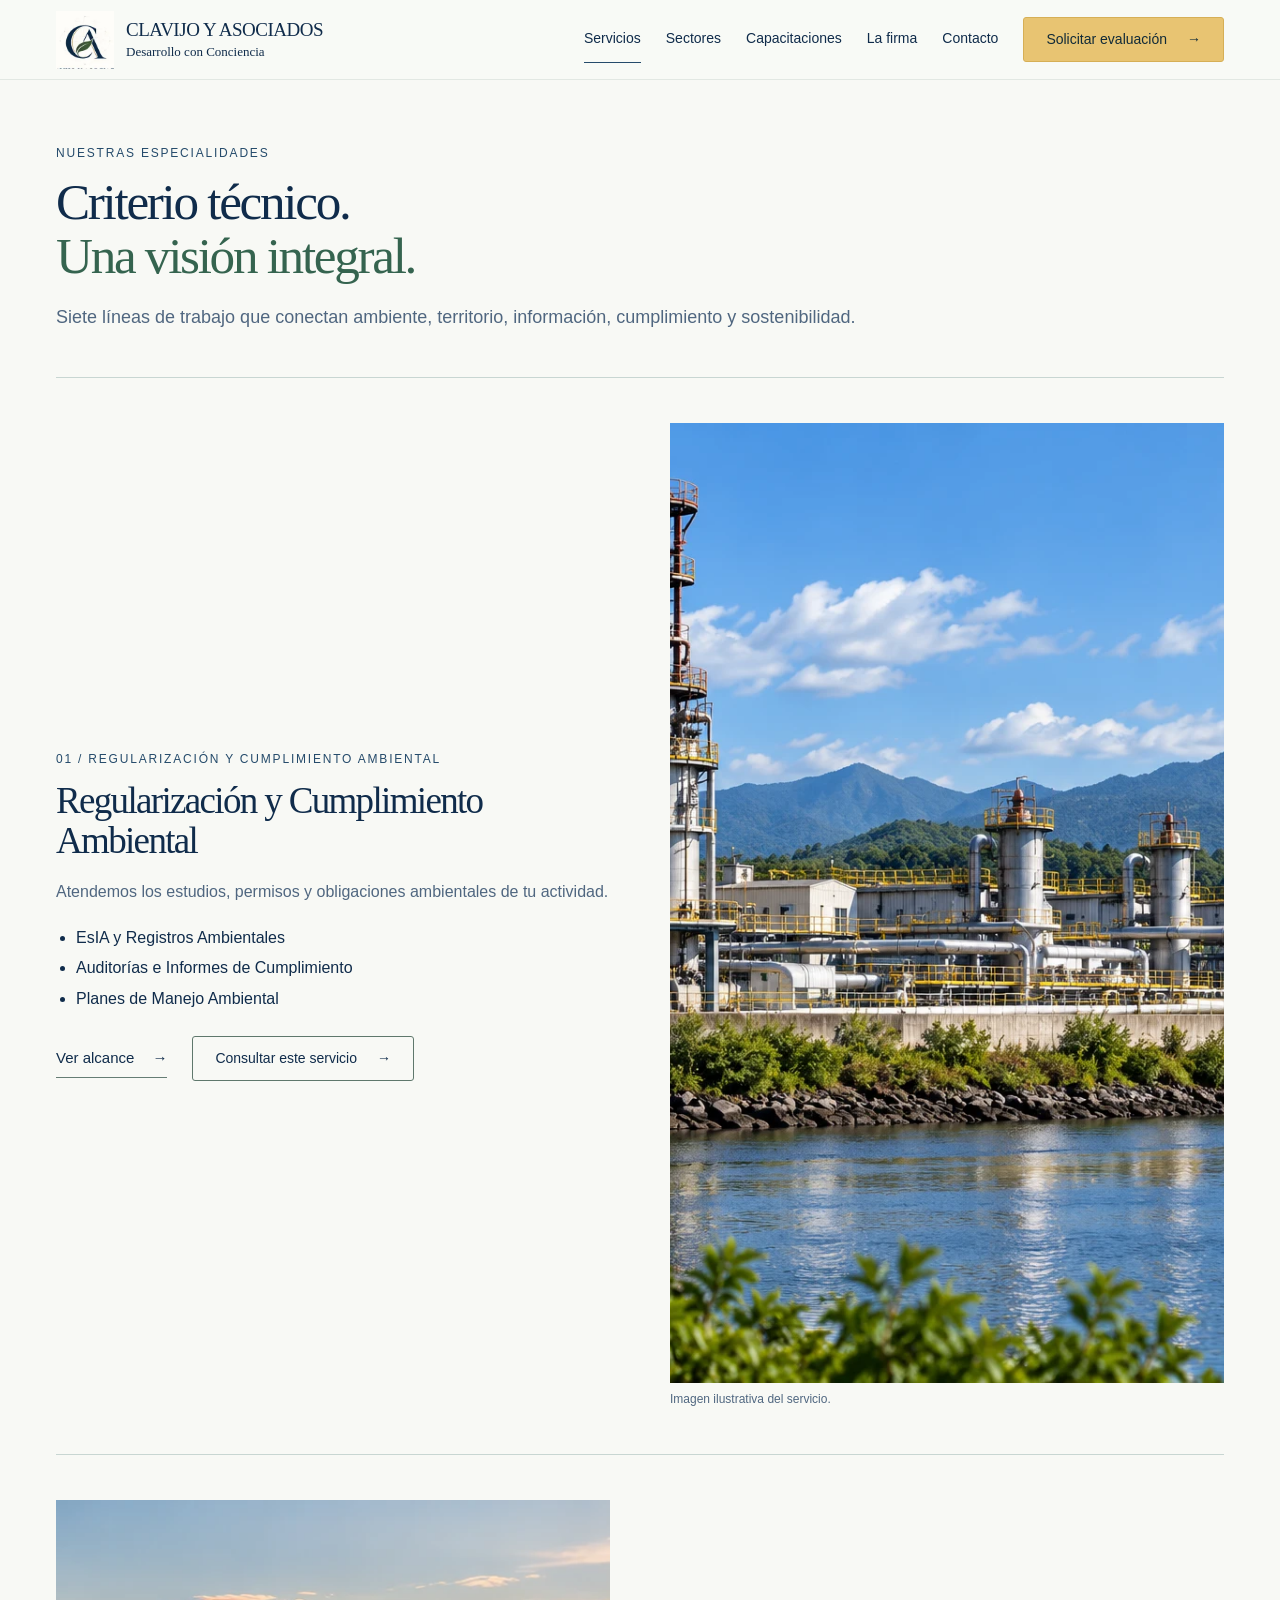
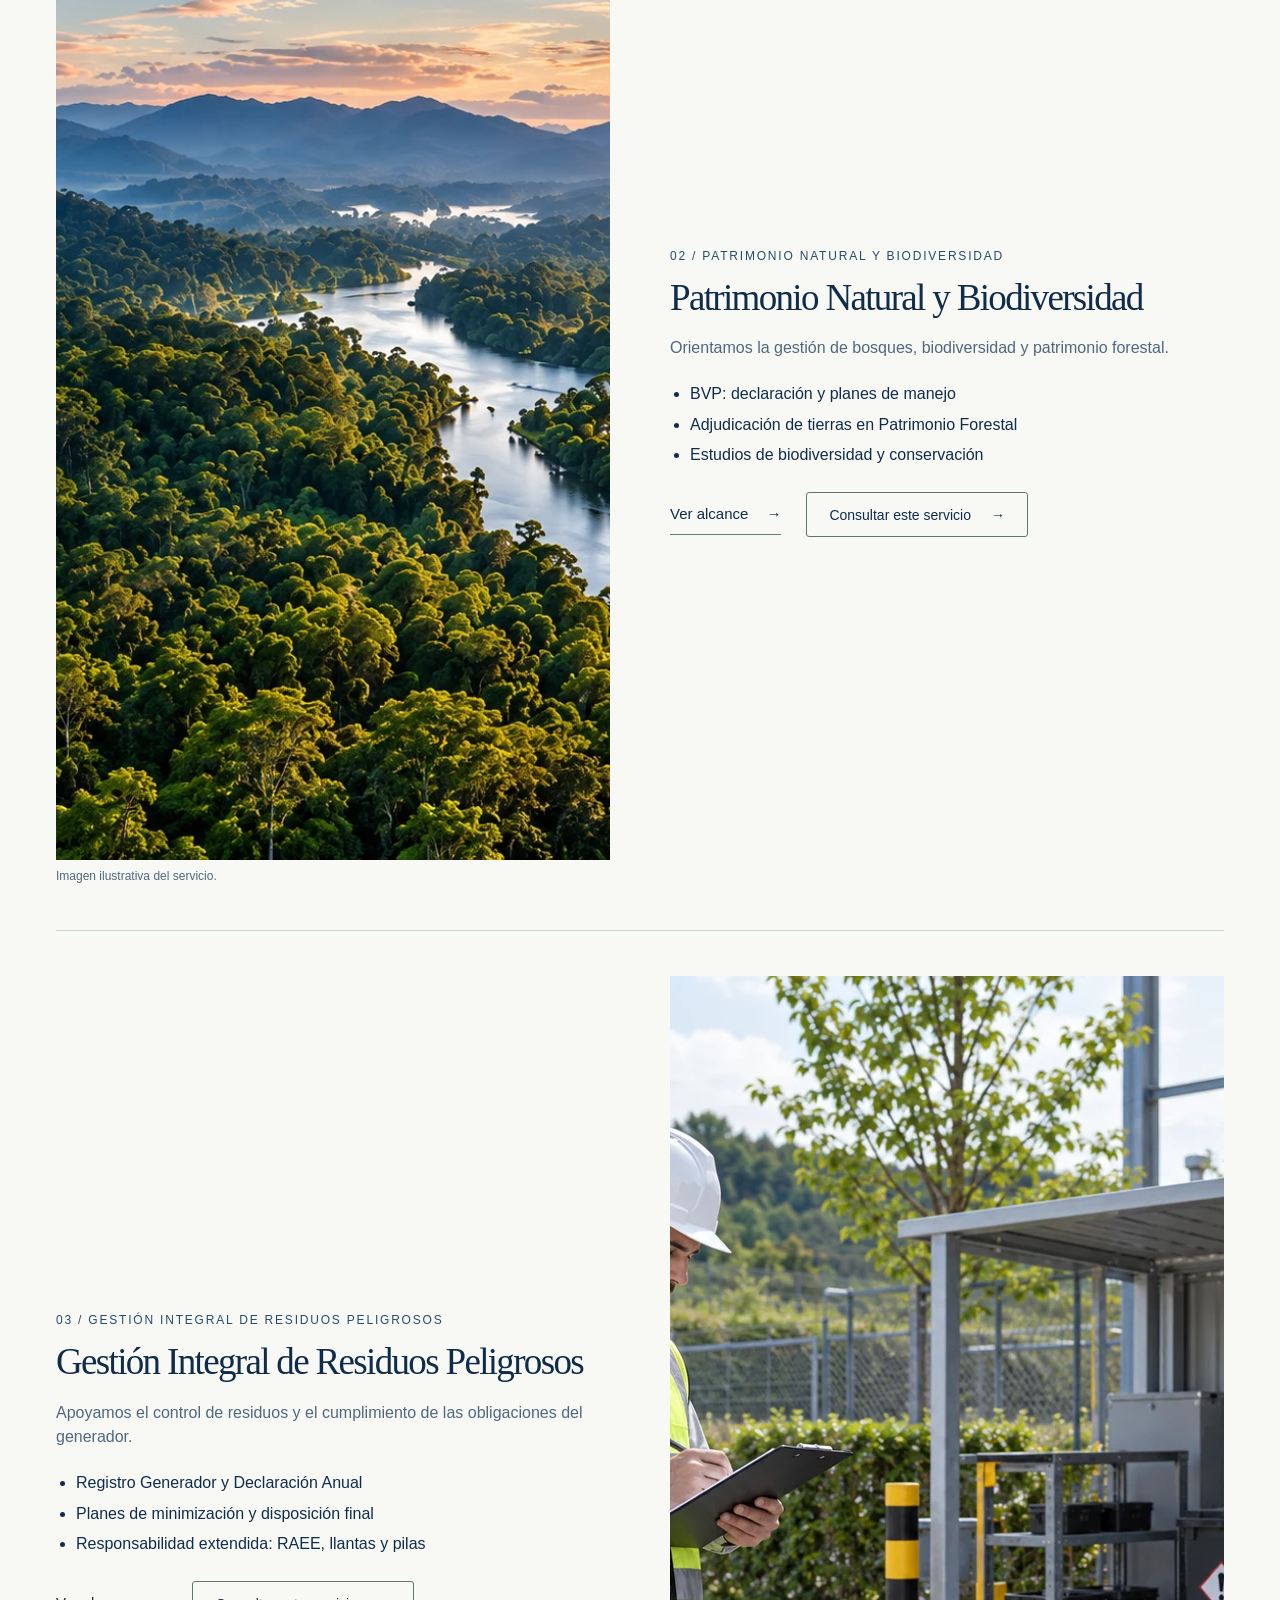
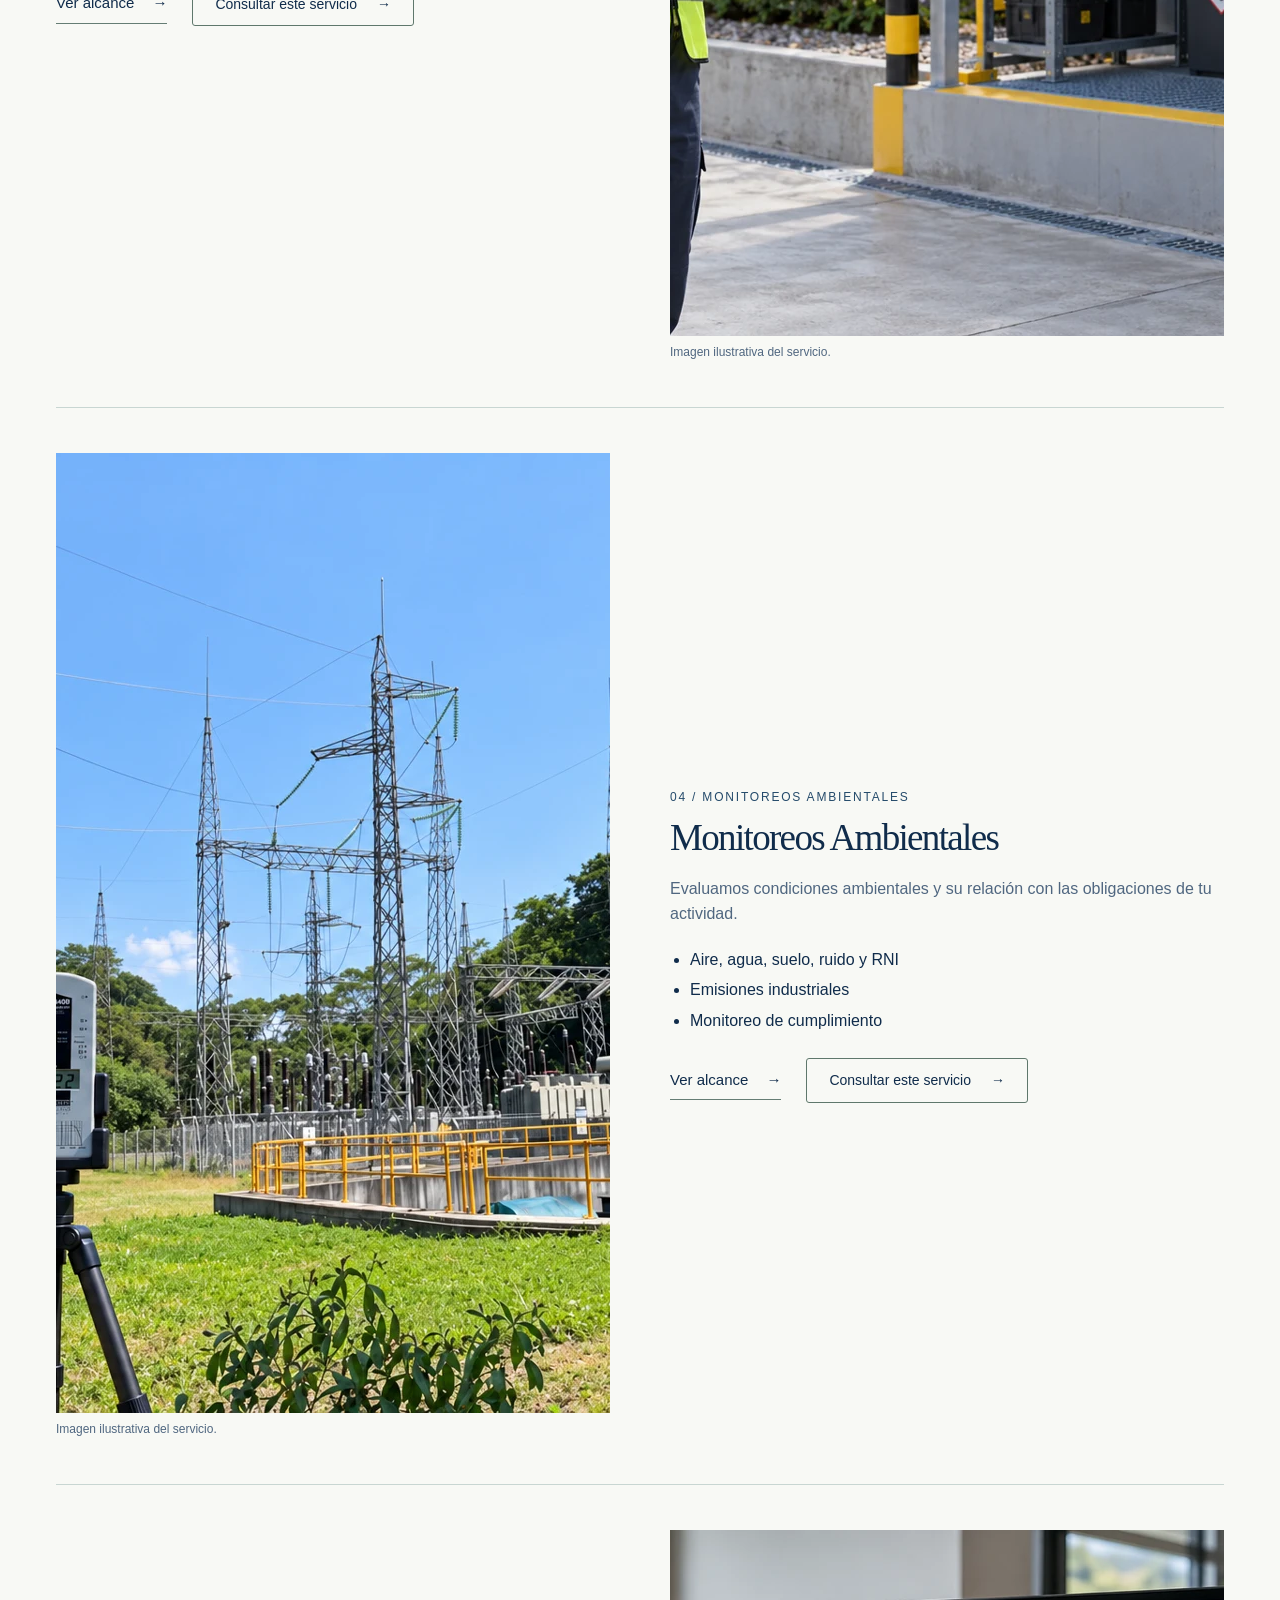
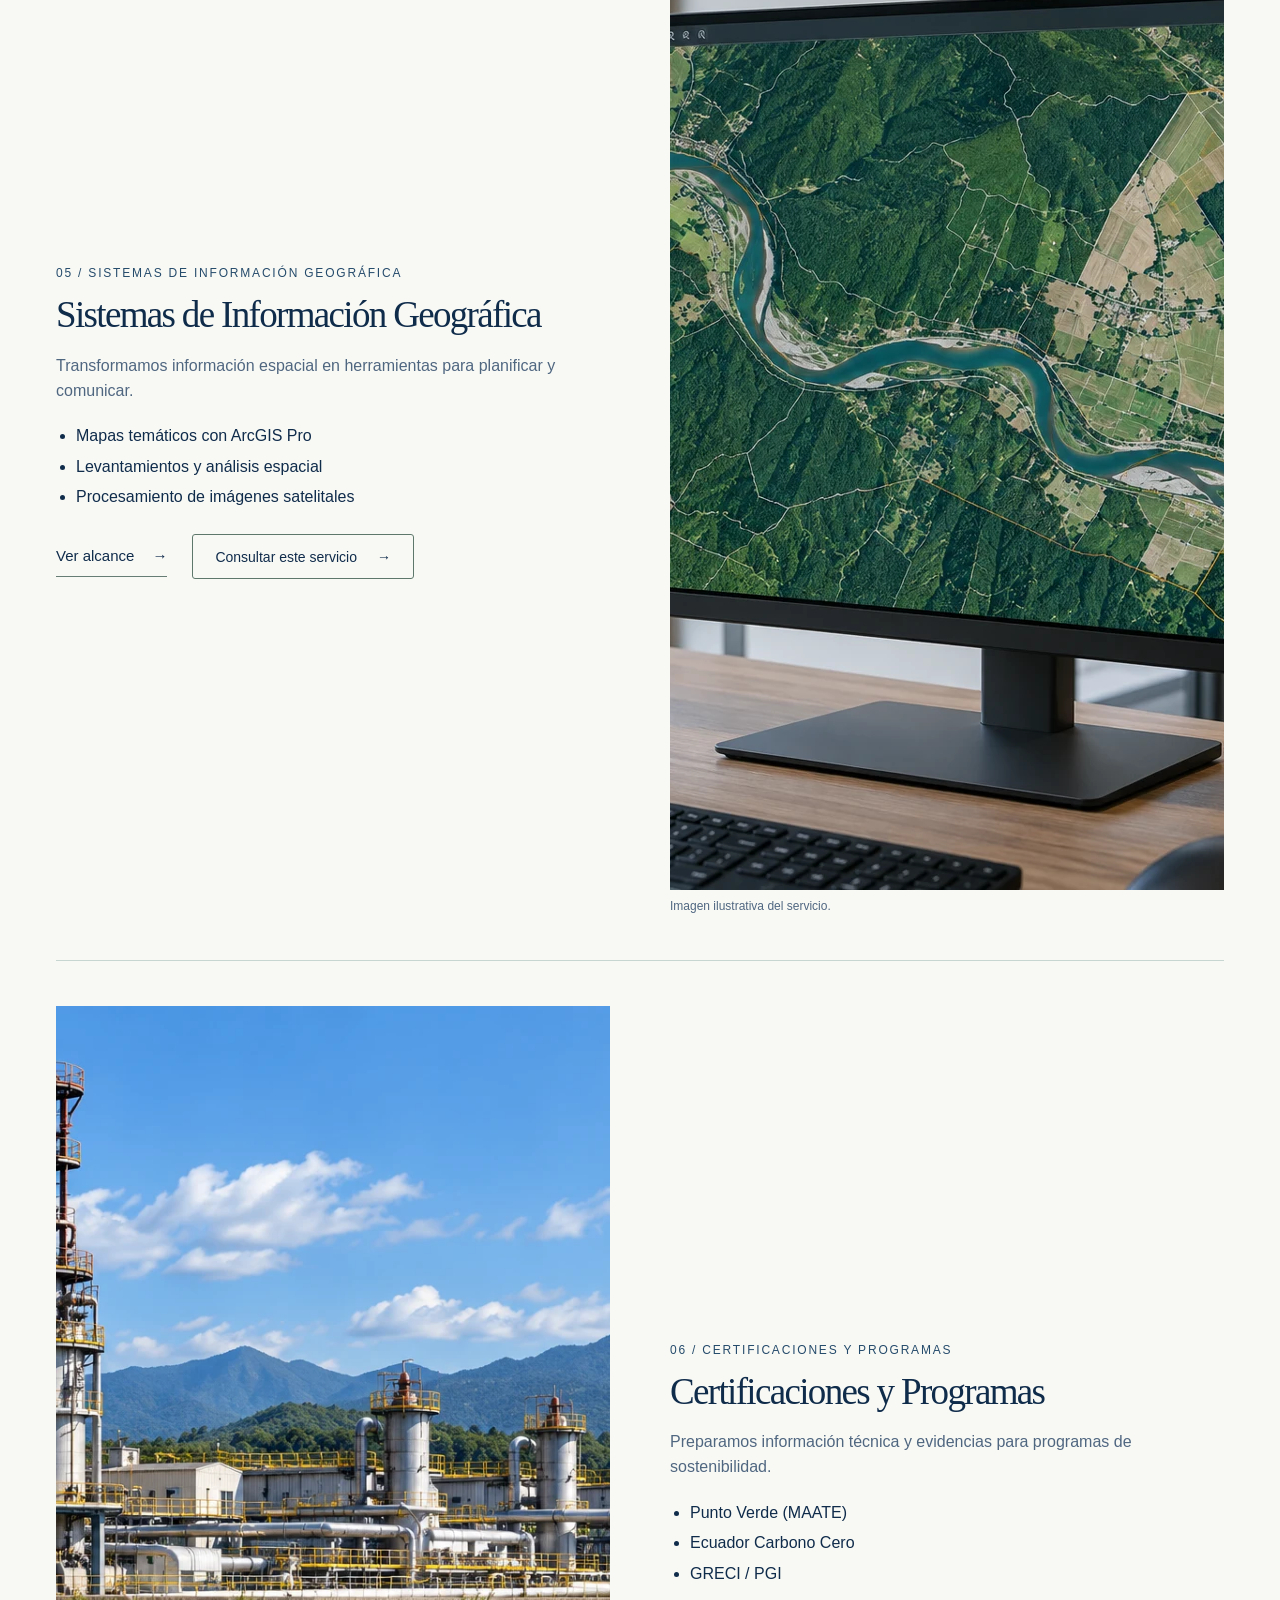
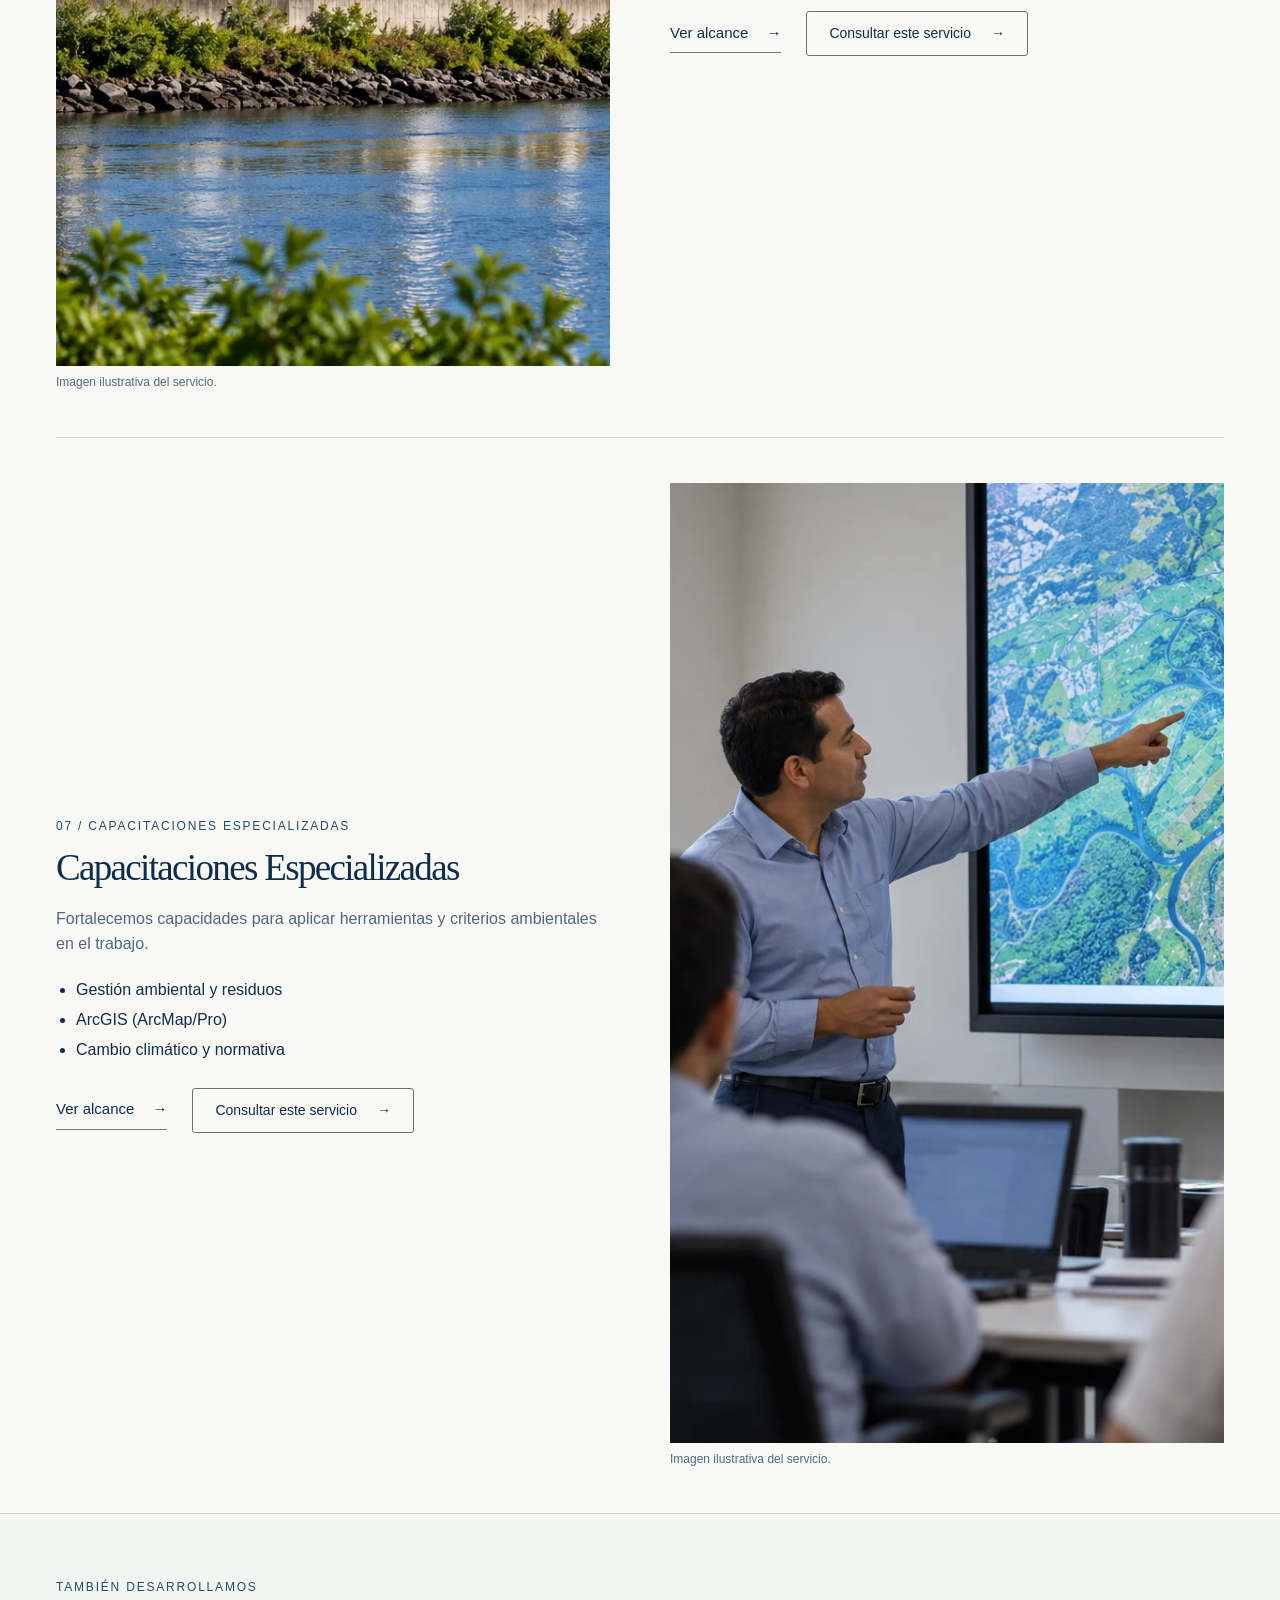
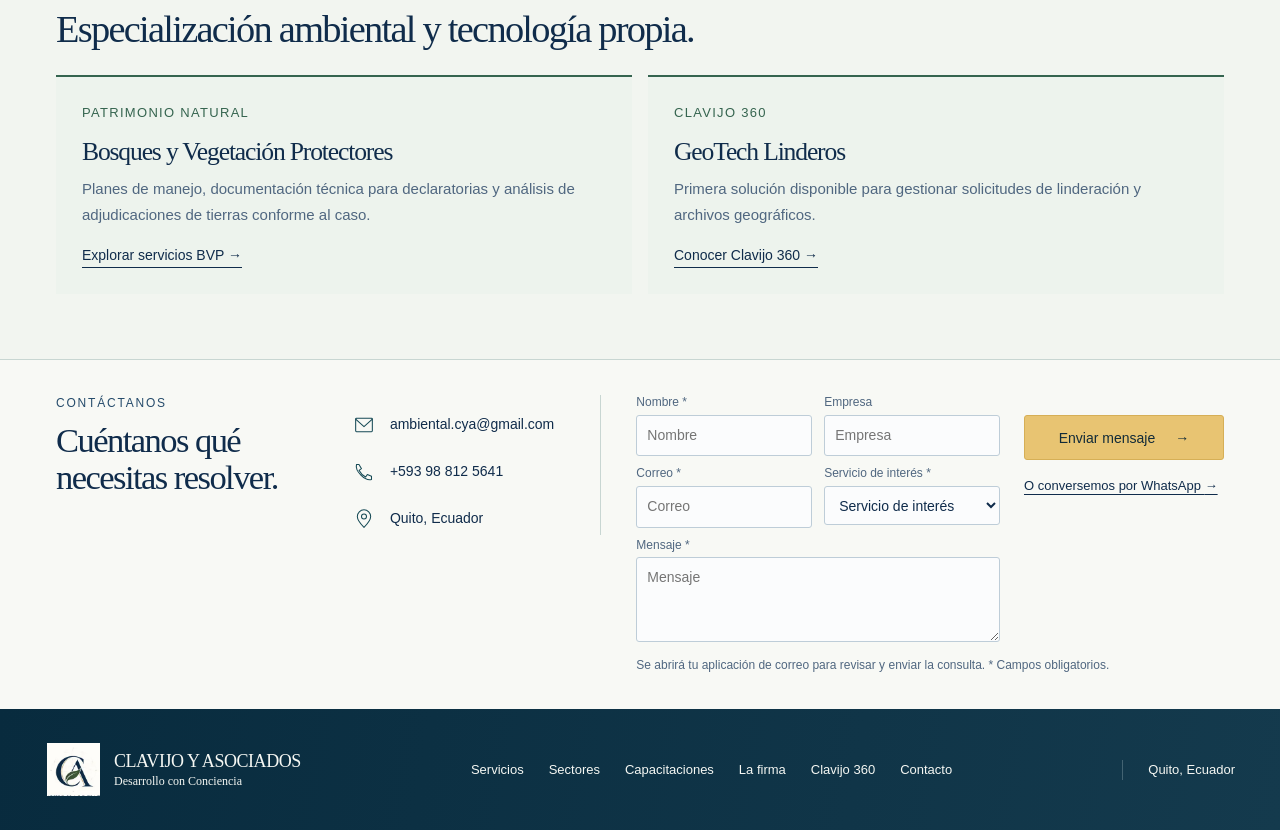
==== commit e63e1fa3: "Link BVP expertise and GeoTech Linderos across existing corporate pages" ====
--- a/servicios/index.html
+++ b/servicios/index.html
@@ -1 +1,4 @@
-<!doctype html><html lang="es"><head><meta charset="utf-8"><meta name="viewport" content="width=device-width,initial-scale=1"><title>Servicios ambientales · Clavijo y Asociados</title><meta name="description" content="Conoce las siete especialidades de Clavijo y Asociados: regularización, patrimonio natural, residuos, monitoreos, SIG, certificaciones y capacitaciones."><meta name="robots" content="noindex, nofollow"><meta name="theme-color" content="#102f40"><meta property="og:title" content="Servicios ambientales · Clavijo y Asociados"><meta property="og:description" content="Conoce las siete especialidades de Clavijo y Asociados: regularización, patrimonio natural, residuos, monitoreos, SIG, certificaciones y capacitaciones."><meta property="og:type" content="website"><meta property="og:locale" content="es_EC"><meta property="og:image" content="../assets/images/social.jpg"><link rel="icon" href="../assets/images/favicon-ca.png"><link rel="stylesheet" href="../assets/css/styles.css"><script src="../assets/js/main.js" defer></script><script type="application/ld+json">{"@context": "https://schema.org", "@type": "Organization", "name": "Clavijo y Asociados", "slogan": "Desarrollo con Conciencia", "email": "ambiental.cya@gmail.com", "telephone": "+593988125641", "address": {"@type": "PostalAddress", "addressLocality": "Quito", "addressCountry": "EC"}, "areaServed": "Ecuador"}</script></head><body><a class="skip" href="#contenido">Saltar al contenido</a><header class="site-header"><div class="header-inner"><a class="brand" href="../index.html" aria-label="Clavijo y Asociados, inicio"><img class="brand-logo" src="../assets/images/logo-simbolo.webp" width="62" height="62" alt=""><span><strong>CLAVIJO Y ASOCIADOS</strong><small>Desarrollo con Conciencia</small></span></a><button class="menu-toggle" type="button" aria-expanded="false" aria-controls="navigation" aria-label="Abrir menú"><span></span><span></span><span></span></button><nav id="navigation" aria-label="Navegación principal"><a href="../servicios/" aria-current="page">Servicios</a><a href="../index.html#sectores">Sectores</a><a href="../servicios/capacitaciones/">Capacitaciones</a><a href="../index.html#firma">La firma</a><a href="#contacto">Contacto</a><a class="button gold" href="#contacto">Solicitar evaluación <span aria-hidden="true">→</span></a></nav></div></header><main id="contenido"><section class="services-intro container"><p class="eyebrow">Nuestras especialidades</p><h1>Criterio técnico.<br><span>Una visión integral.</span></h1><p>Siete líneas de trabajo que conectan ambiente, territorio, información, cumplimiento y sostenibilidad.</p></section><article class="service-row container reveal"><div class="service-row-copy"><p class="eyebrow">01 / Regularización y Cumplimiento Ambiental</p><h2>Regularización y Cumplimiento Ambiental</h2><p>Atendemos los estudios, permisos y obligaciones ambientales de tu actividad.</p><ul><li>EsIA y Registros Ambientales</li><li>Auditorías e Informes de Cumplimiento</li><li>Planes de Manejo Ambiental</li></ul><div class="service-actions"><a class="text-link" href="regularizacion/">Ver alcance <span aria-hidden="true">→</span></a><a class="button outline" href="#contacto" data-service="Regularización y Cumplimiento Ambiental">Consultar este servicio <span aria-hidden="true">→</span></a></div></div><figure><img class="" src="../assets/images/industrial-operation.webp" width="1440" height="960" loading="lazy" alt="Imagen ilustrativa. Imagen ilustrativa de regularización y cumplimiento ambiental"><figcaption>Imagen ilustrativa del servicio.</figcaption></figure></article><article class="service-row container reveal"><div class="service-row-copy"><p class="eyebrow">02 / Patrimonio Natural y Biodiversidad</p><h2>Patrimonio Natural y Biodiversidad</h2><p>Orientamos la gestión de bosques, biodiversidad y patrimonio forestal.</p><ul><li>BVP: declaración y planes de manejo</li><li>Adjudicación de tierras en Patrimonio Forestal</li><li>Estudios de biodiversidad y conservación</li></ul><div class="service-actions"><a class="text-link" href="patrimonio/">Ver alcance <span aria-hidden="true">→</span></a><a class="button outline" href="#contacto" data-service="Patrimonio Natural y Biodiversidad">Consultar este servicio <span aria-hidden="true">→</span></a></div></div><figure><img class="" src="../assets/images/home-territory.webp" width="1440" height="960" loading="lazy" alt="Imagen ilustrativa. Imagen ilustrativa de patrimonio natural y biodiversidad"><figcaption>Imagen ilustrativa del servicio.</figcaption></figure></article><article class="service-row container reveal"><div class="service-row-copy"><p class="eyebrow">03 / Gestión Integral de Residuos Peligrosos</p><h2>Gestión Integral de Residuos Peligrosos</h2><p>Apoyamos el control de residuos y el cumplimiento de las obligaciones del generador.</p><ul><li>Registro Generador y Declaración Anual</li><li>Planes de minimización y disposición final</li><li>Responsabilidad extendida: RAEE, llantas y pilas</li></ul><div class="service-actions"><a class="text-link" href="residuos/">Ver alcance <span aria-hidden="true">→</span></a><a class="button outline" href="#contacto" data-service="Gestión Integral de Residuos Peligrosos">Consultar este servicio <span aria-hidden="true">→</span></a></div></div><figure><img class="" src="../assets/images/residuos.webp" width="1440" height="960" loading="lazy" alt="Imagen ilustrativa. Imagen ilustrativa de gestión integral de residuos peligrosos"><figcaption>Imagen ilustrativa del servicio.</figcaption></figure></article><article class="service-row container reveal"><div class="service-row-copy"><p class="eyebrow">04 / Monitoreos Ambientales</p><h2>Monitoreos Ambientales</h2><p>Evaluamos condiciones ambientales y su relación con las obligaciones de tu actividad.</p><ul><li>Aire, agua, suelo, ruido y RNI</li><li>Emisiones industriales</li><li>Monitoreo de cumplimiento</li></ul><div class="service-actions"><a class="text-link" href="monitoreos/">Ver alcance <span aria-hidden="true">→</span></a><a class="button outline" href="#contacto" data-service="Monitoreos Ambientales">Consultar este servicio <span aria-hidden="true">→</span></a></div></div><figure><img class="" src="../assets/images/monitoreos.webp" width="1440" height="960" loading="lazy" alt="Imagen ilustrativa. Imagen ilustrativa de monitoreos ambientales"><figcaption>Imagen ilustrativa del servicio.</figcaption></figure></article><article class="service-row container reveal"><div class="service-row-copy"><p class="eyebrow">05 / Sistemas de Información Geográfica</p><h2>Sistemas de Información Geográfica</h2><p>Transformamos información espacial en herramientas para planificar y comunicar.</p><ul><li>Mapas temáticos con ArcGIS Pro</li><li>Levantamientos y análisis espacial</li><li>Procesamiento de imágenes satelitales</li></ul><div class="service-actions"><a class="text-link" href="sig/">Ver alcance <span aria-hidden="true">→</span></a><a class="button outline" href="#contacto" data-service="Sistemas de Información Geográfica">Consultar este servicio <span aria-hidden="true">→</span></a></div></div><figure><img class="" src="../assets/images/sig.webp" width="1440" height="960" loading="lazy" alt="Imagen ilustrativa. Imagen ilustrativa de sistemas de información geográfica"><figcaption>Imagen ilustrativa del servicio.</figcaption></figure></article><article class="service-row container reveal"><div class="service-row-copy"><p class="eyebrow">06 / Certificaciones y Programas</p><h2>Certificaciones y Programas</h2><p>Preparamos información técnica y evidencias para programas de sostenibilidad.</p><ul><li>Punto Verde (MAATE)</li><li>Ecuador Carbono Cero</li><li>GRECI / PGI</li></ul><div class="service-actions"><a class="text-link" href="certificaciones/">Ver alcance <span aria-hidden="true">→</span></a><a class="button outline" href="#contacto" data-service="Certificaciones y Programas">Consultar este servicio <span aria-hidden="true">→</span></a></div></div><figure><img class="" src="../assets/images/industrial-operation.webp" width="1440" height="960" loading="lazy" alt="Imagen ilustrativa. Imagen ilustrativa de certificaciones y programas"><figcaption>Imagen ilustrativa del servicio.</figcaption></figure></article><article class="service-row container reveal"><div class="service-row-copy"><p class="eyebrow">07 / Capacitaciones Especializadas</p><h2>Capacitaciones Especializadas</h2><p>Fortalecemos capacidades para aplicar herramientas y criterios ambientales en el trabajo.</p><ul><li>Gestión ambiental y residuos</li><li>ArcGIS (ArcMap/Pro)</li><li>Cambio climático y normativa</li></ul><div class="service-actions"><a class="text-link" href="capacitaciones/">Ver alcance <span aria-hidden="true">→</span></a><a class="button outline" href="#contacto" data-service="Capacitaciones Especializadas">Consultar este servicio <span aria-hidden="true">→</span></a></div></div><figure><img class="" src="../assets/images/technical-training.webp" width="1440" height="960" loading="lazy" alt="Imagen ilustrativa. Imagen ilustrativa de capacitaciones especializadas"><figcaption>Imagen ilustrativa del servicio.</figcaption></figure></article><section class="contact" id="contacto"><div class="contact-grid container"><div class="contact-heading reveal"><p class="eyebrow">Contáctanos</p><h2>Cuéntanos qué<br>necesitas resolver.</h2></div><div class="contact-data reveal"><p><svg class="icon" viewBox="0 0 24 24" fill="none" stroke="currentColor" stroke-width="1.25" stroke-linecap="round" stroke-linejoin="round" aria-hidden="true"><rect x="2" y="4" width="20" height="16" rx="1"/><path d="m2 5 10 9L22 5"/></svg><a href="mailto:ambiental.cya@gmail.com">ambiental.cya@gmail.com</a></p><p><svg class="icon" viewBox="0 0 24 24" fill="none" stroke="currentColor" stroke-width="1.25" stroke-linecap="round" stroke-linejoin="round" aria-hidden="true"><path d="M6 3H3c-2 8 10 20 18 18v-4l-5-2-2 3c-4-2-6-4-8-8l3-2Z"/></svg><a href="https://wa.me/593988125641" target="_blank" rel="noopener noreferrer">+593 98 812 5641</a></p><p><svg class="icon" viewBox="0 0 24 24" fill="none" stroke="currentColor" stroke-width="1.25" stroke-linecap="round" stroke-linejoin="round" aria-hidden="true"><path d="M12 22S4 14 4 9a8 8 0 1 1 16 0c0 5-8 13-8 13Z"/><circle cx="12" cy="9" r="3"/></svg><span>Quito, Ecuador</span></p></div><form id="contact-form" class="contact-form reveal"><div class="form-fields"><div class="form-row"><div><label for="nombre">Nombre *</label><input id="nombre" name="nombre" autocomplete="name" placeholder="Nombre" required maxlength="100"></div><div><label for="empresa">Empresa</label><input id="empresa" name="empresa" autocomplete="organization" placeholder="Empresa" maxlength="150"></div></div><div class="form-row"><div><label for="email">Correo *</label><input id="email" name="email" type="email" autocomplete="email" placeholder="Correo" required maxlength="150"></div><div><label for="servicio">Servicio de interés *</label><select id="servicio" name="servicio" required><option value="">Servicio de interés</option><option>Regularización y Cumplimiento Ambiental</option><option>Patrimonio Natural y Biodiversidad</option><option>Gestión Integral de Residuos Peligrosos</option><option>Certificaciones y Programas</option><option>Monitoreos Ambientales</option><option>Sistemas de Información Geográfica</option><option>Capacitaciones Especializadas</option><option>Necesito orientación</option></select></div></div><label for="mensaje">Mensaje *</label><textarea id="mensaje" name="mensaje" placeholder="Mensaje" rows="3" required minlength="10" maxlength="2000"></textarea></div><div class="form-actions"><button type="submit" class="button gold" disabled aria-describedby="form-explanation">Enviar mensaje <span aria-hidden="true">→</span></button><a class="whatsapp-link" href="https://wa.me/593988125641" target="_blank" rel="noopener noreferrer">O conversemos por WhatsApp <span aria-hidden="true">→</span></a></div><p class="form-explanation" id="form-explanation">Se abrirá tu aplicación de correo para revisar y enviar la consulta. * Campos obligatorios.</p><p id="form-status" role="status" aria-live="polite"></p><a id="email-fallback" class="text-link" hidden>Abrir la consulta en mi aplicación de correo <span aria-hidden="true">→</span></a><noscript><p>Escríbenos directamente a <a href="mailto:ambiental.cya@gmail.com">ambiental.cya@gmail.com</a> o por WhatsApp.</p></noscript></form></div></section></main><footer class="site-footer"><div class="footer-inner"><a class="brand" href="../index.html"><img class="brand-logo" src="../assets/images/logo-simbolo.webp" width="62" height="62" alt=""><span><strong>CLAVIJO Y ASOCIADOS</strong><small>Desarrollo con Conciencia</small></span></a><nav aria-label="Navegación al pie"><a href="../servicios/">Servicios</a><a href="../index.html#sectores">Sectores</a><a href="../servicios/capacitaciones/">Capacitaciones</a><a href="../index.html#firma">La firma</a><a href="#contacto">Contacto</a></nav><p>Quito, Ecuador</p></div></footer></body></html>+<!doctype html><html lang="es"><head><meta charset="utf-8"><meta name="viewport" content="width=device-width,initial-scale=1">
+<link rel="canonical" href="https://clavijo-asociados.github.io/ca_solucionesambientales.github.io/servicios/">
+<meta property="og:url" content="https://clavijo-asociados.github.io/ca_solucionesambientales.github.io/servicios/"><title>Servicios de consultoría ambiental en Ecuador | Clavijo y Asociados</title><meta name="description" content="Consultoría ambiental, planes de manejo de bosques protectores, declaratorias BVP, adjudicaciones, SIG, monitoreos y capacitación en Ecuador."><meta name="theme-color" content="#102f40"><meta property="og:title" content="Servicios de consultoría ambiental en Ecuador | Clavijo y Asociados"><meta property="og:description" content="Consultoría ambiental, planes de manejo de bosques protectores, declaratorias BVP, adjudicaciones, SIG, monitoreos y capacitación en Ecuador."><meta property="og:type" content="website"><meta property="og:locale" content="es_EC"><meta property="og:image" content="https://clavijo-asociados.github.io/ca_solucionesambientales.github.io/assets/images/social.jpg"><link rel="icon" href="../assets/images/favicon-ca.png"><link rel="stylesheet" href="../assets/css/styles.css?v=20261006">
+<link rel="stylesheet" href="../assets/css/clavijo360.css?v=20261123"><script src="../assets/js/main.js" defer></script><script type="application/ld+json">{"@context": "https://schema.org", "@type": "Organization", "name": "Clavijo y Asociados", "slogan": "Desarrollo con Conciencia", "email": "ambiental.cya@gmail.com", "telephone": "+593988125641", "address": {"@type": "PostalAddress", "addressLocality": "Quito", "addressCountry": "EC"}, "areaServed": "Ecuador"}</script></head><body><a class="skip" href="#contenido">Saltar al contenido</a><header class="site-header"><div class="header-inner"><a class="brand" href="../index.html" aria-label="Clavijo y Asociados, inicio"><img class="brand-logo" src="../assets/images/logo-simbolo.webp" width="62" height="62" alt=""><span><strong>CLAVIJO Y ASOCIADOS</strong><small>Desarrollo con Conciencia</small></span></a><button class="menu-toggle" type="button" aria-expanded="false" aria-controls="navigation" aria-label="Abrir menú"><span></span><span></span><span></span></button><nav id="navigation" aria-label="Navegación principal"><a href="../servicios/" aria-current="page">Servicios</a><a href="../index.html#sectores">Sectores</a><a href="../servicios/capacitaciones/">Capacitaciones</a><a href="../index.html#firma">La firma</a><a href="#contacto">Contacto</a><a class="button gold" href="#contacto">Solicitar evaluación <span aria-hidden="true">→</span></a></nav></div></header><main id="contenido"><section class="services-intro container"><p class="eyebrow">Nuestras especialidades</p><h1>Criterio técnico.<br><span>Una visión integral.</span></h1><p>Siete líneas de trabajo que conectan ambiente, territorio, información, cumplimiento y sostenibilidad.</p></section><article class="service-row container reveal"><div class="service-row-copy"><p class="eyebrow">01 / Regularización y Cumplimiento Ambiental</p><h2>Regularización y Cumplimiento Ambiental</h2><p>Atendemos los estudios, permisos y obligaciones ambientales de tu actividad.</p><ul><li>EsIA y Registros Ambientales</li><li>Auditorías e Informes de Cumplimiento</li><li>Planes de Manejo Ambiental</li></ul><div class="service-actions"><a class="text-link" href="regularizacion/">Ver alcance <span aria-hidden="true">→</span></a><a class="button outline" href="#contacto" data-service="Regularización y Cumplimiento Ambiental">Consultar este servicio <span aria-hidden="true">→</span></a></div></div><figure><img class="" src="../assets/images/industrial-operation.webp" width="1440" height="960" loading="lazy" alt="Imagen ilustrativa. Imagen ilustrativa de regularización y cumplimiento ambiental"><figcaption>Imagen ilustrativa del servicio.</figcaption></figure></article><article class="service-row container reveal"><div class="service-row-copy"><p class="eyebrow">02 / Patrimonio Natural y Biodiversidad</p><h2>Patrimonio Natural y Biodiversidad</h2><p>Orientamos la gestión de bosques, biodiversidad y patrimonio forestal.</p><ul><li>BVP: declaración y planes de manejo</li><li>Adjudicación de tierras en Patrimonio Forestal</li><li>Estudios de biodiversidad y conservación</li></ul><div class="service-actions"><a class="text-link" href="patrimonio/">Ver alcance <span aria-hidden="true">→</span></a><a class="button outline" href="#contacto" data-service="Patrimonio Natural y Biodiversidad">Consultar este servicio <span aria-hidden="true">→</span></a></div></div><figure><img class="" src="../assets/images/home-territory.webp" width="1440" height="960" loading="lazy" alt="Imagen ilustrativa. Imagen ilustrativa de patrimonio natural y biodiversidad"><figcaption>Imagen ilustrativa del servicio.</figcaption></figure></article><article class="service-row container reveal"><div class="service-row-copy"><p class="eyebrow">03 / Gestión Integral de Residuos Peligrosos</p><h2>Gestión Integral de Residuos Peligrosos</h2><p>Apoyamos el control de residuos y el cumplimiento de las obligaciones del generador.</p><ul><li>Registro Generador y Declaración Anual</li><li>Planes de minimización y disposición final</li><li>Responsabilidad extendida: RAEE, llantas y pilas</li></ul><div class="service-actions"><a class="text-link" href="residuos/">Ver alcance <span aria-hidden="true">→</span></a><a class="button outline" href="#contacto" data-service="Gestión Integral de Residuos Peligrosos">Consultar este servicio <span aria-hidden="true">→</span></a></div></div><figure><img class="" src="../assets/images/residuos.webp" width="1440" height="960" loading="lazy" alt="Imagen ilustrativa. Imagen ilustrativa de gestión integral de residuos peligrosos"><figcaption>Imagen ilustrativa del servicio.</figcaption></figure></article><article class="service-row container reveal"><div class="service-row-copy"><p class="eyebrow">04 / Monitoreos Ambientales</p><h2>Monitoreos Ambientales</h2><p>Evaluamos condiciones ambientales y su relación con las obligaciones de tu actividad.</p><ul><li>Aire, agua, suelo, ruido y RNI</li><li>Emisiones industriales</li><li>Monitoreo de cumplimiento</li></ul><div class="service-actions"><a class="text-link" href="monitoreos/">Ver alcance <span aria-hidden="true">→</span></a><a class="button outline" href="#contacto" data-service="Monitoreos Ambientales">Consultar este servicio <span aria-hidden="true">→</span></a></div></div><figure><img class="" src="../assets/images/monitoreos.webp" width="1440" height="960" loading="lazy" alt="Imagen ilustrativa. Imagen ilustrativa de monitoreos ambientales"><figcaption>Imagen ilustrativa del servicio.</figcaption></figure></article><article class="service-row container reveal"><div class="service-row-copy"><p class="eyebrow">05 / Sistemas de Información Geográfica</p><h2>Sistemas de Información Geográfica</h2><p>Transformamos información espacial en herramientas para planificar y comunicar.</p><ul><li>Mapas temáticos con ArcGIS Pro</li><li>Levantamientos y análisis espacial</li><li>Procesamiento de imágenes satelitales</li></ul><div class="service-actions"><a class="text-link" href="sig/">Ver alcance <span aria-hidden="true">→</span></a><a class="button outline" href="#contacto" data-service="Sistemas de Información Geográfica">Consultar este servicio <span aria-hidden="true">→</span></a></div></div><figure><img class="" src="../assets/images/sig.webp" width="1440" height="960" loading="lazy" alt="Imagen ilustrativa. Imagen ilustrativa de sistemas de información geográfica"><figcaption>Imagen ilustrativa del servicio.</figcaption></figure></article><article class="service-row container reveal"><div class="service-row-copy"><p class="eyebrow">06 / Certificaciones y Programas</p><h2>Certificaciones y Programas</h2><p>Preparamos información técnica y evidencias para programas de sostenibilidad.</p><ul><li>Punto Verde (MAATE)</li><li>Ecuador Carbono Cero</li><li>GRECI / PGI</li></ul><div class="service-actions"><a class="text-link" href="certificaciones/">Ver alcance <span aria-hidden="true">→</span></a><a class="button outline" href="#contacto" data-service="Certificaciones y Programas">Consultar este servicio <span aria-hidden="true">→</span></a></div></div><figure><img class="" src="../assets/images/industrial-operation.webp" width="1440" height="960" loading="lazy" alt="Imagen ilustrativa. Imagen ilustrativa de certificaciones y programas"><figcaption>Imagen ilustrativa del servicio.</figcaption></figure></article><article class="service-row container reveal"><div class="service-row-copy"><p class="eyebrow">07 / Capacitaciones Especializadas</p><h2>Capacitaciones Especializadas</h2><p>Fortalecemos capacidades para aplicar herramientas y criterios ambientales en el trabajo.</p><ul><li>Gestión ambiental y residuos</li><li>ArcGIS (ArcMap/Pro)</li><li>Cambio climático y normativa</li></ul><div class="service-actions"><a class="text-link" href="capacitaciones/">Ver alcance <span aria-hidden="true">→</span></a><a class="button outline" href="#contacto" data-service="Capacitaciones Especializadas">Consultar este servicio <span aria-hidden="true">→</span></a></div></div><figure><img class="" src="../assets/images/technical-training.webp" width="1440" height="960" loading="lazy" alt="Imagen ilustrativa. Imagen ilustrativa de capacitaciones especializadas"><figcaption>Imagen ilustrativa del servicio.</figcaption></figure></article><section class="c360-discovery section"><div class="container"><p class="eyebrow">También desarrollamos</p><h2>Especialización ambiental y tecnología propia.</h2><div class="c360-card-grid"><a class="c360-card reveal" href="bvp/"><span class="c360-card-index">PATRIMONIO NATURAL</span><h3>Bosques y Vegetación Protectores</h3><p>Planes de manejo, documentación técnica para declaratorias y análisis de adjudicaciones de tierras conforme al caso.</p><span class="c360-card-more">Explorar servicios BVP →</span></a><a class="c360-card reveal" href="../soluciones-tecnologicas/"><span class="c360-card-index">CLAVIJO 360</span><h3>GeoTech Linderos</h3><p>Primera solución disponible para gestionar solicitudes de linderación y archivos geográficos.</p><span class="c360-card-more">Conocer Clavijo 360 →</span></a></div></div></section><section class="contact" id="contacto"><div class="contact-grid container"><div class="contact-heading reveal"><p class="eyebrow">Contáctanos</p><h2>Cuéntanos qué<br>necesitas resolver.</h2></div><div class="contact-data reveal"><p><svg class="icon" viewBox="0 0 24 24" fill="none" stroke="currentColor" stroke-width="1.25" stroke-linecap="round" stroke-linejoin="round" aria-hidden="true"><rect x="2" y="4" width="20" height="16" rx="1"/><path d="m2 5 10 9L22 5"/></svg><a href="mailto:ambiental.cya@gmail.com">ambiental.cya@gmail.com</a></p><p><svg class="icon" viewBox="0 0 24 24" fill="none" stroke="currentColor" stroke-width="1.25" stroke-linecap="round" stroke-linejoin="round" aria-hidden="true"><path d="M6 3H3c-2 8 10 20 18 18v-4l-5-2-2 3c-4-2-6-4-8-8l3-2Z"/></svg><a href="https://wa.me/593988125641" target="_blank" rel="noopener noreferrer">+593 98 812 5641</a></p><p><svg class="icon" viewBox="0 0 24 24" fill="none" stroke="currentColor" stroke-width="1.25" stroke-linecap="round" stroke-linejoin="round" aria-hidden="true"><path d="M12 22S4 14 4 9a8 8 0 1 1 16 0c0 5-8 13-8 13Z"/><circle cx="12" cy="9" r="3"/></svg><span>Quito, Ecuador</span></p></div><form id="contact-form" class="contact-form reveal"><div class="form-fields"><div class="form-row"><div><label for="nombre">Nombre *</label><input id="nombre" name="nombre" autocomplete="name" placeholder="Nombre" required maxlength="100"></div><div><label for="empresa">Empresa</label><input id="empresa" name="empresa" autocomplete="organization" placeholder="Empresa" maxlength="150"></div></div><div class="form-row"><div><label for="email">Correo *</label><input id="email" name="email" type="email" autocomplete="email" placeholder="Correo" required maxlength="150"></div><div><label for="servicio">Servicio de interés *</label><select id="servicio" name="servicio" required><option value="">Servicio de interés</option><option>Regularización y Cumplimiento Ambiental</option><option>Patrimonio Natural y Biodiversidad</option><option>Gestión Integral de Residuos Peligrosos</option><option>Certificaciones y Programas</option><option>Monitoreos Ambientales</option><option>Sistemas de Información Geográfica</option><option>Capacitaciones Especializadas</option><option>Planes de manejo de Bosques y Vegetación Protectores</option><option>Declaratoria de Bosques y Vegetación Protectores</option><option>Adjudicación de tierras en BVP</option><option>GeoTech Linderos</option><option>Necesito orientación</option></select></div></div><label for="mensaje">Mensaje *</label><textarea id="mensaje" name="mensaje" placeholder="Mensaje" rows="3" required minlength="10" maxlength="2000"></textarea></div><div class="form-actions"><button type="submit" class="button gold" disabled aria-describedby="form-explanation">Enviar mensaje <span aria-hidden="true">→</span></button><a class="whatsapp-link" href="https://wa.me/593988125641" target="_blank" rel="noopener noreferrer">O conversemos por WhatsApp <span aria-hidden="true">→</span></a></div><p class="form-explanation" id="form-explanation">Se abrirá tu aplicación de correo para revisar y enviar la consulta. * Campos obligatorios.</p><p id="form-status" role="status" aria-live="polite"></p><a id="email-fallback" class="text-link" hidden>Abrir la consulta en mi aplicación de correo <span aria-hidden="true">→</span></a><noscript><p>Escríbenos directamente a <a href="mailto:ambiental.cya@gmail.com">ambiental.cya@gmail.com</a> o por WhatsApp.</p></noscript></form></div></section></main><footer class="site-footer"><div class="footer-inner"><a class="brand" href="../index.html"><img class="brand-logo" src="../assets/images/logo-simbolo.webp" width="62" height="62" alt=""><span><strong>CLAVIJO Y ASOCIADOS</strong><small>Desarrollo con Conciencia</small></span></a><nav aria-label="Navegación al pie"><a href="../servicios/">Servicios</a><a href="../index.html#sectores">Sectores</a><a href="../servicios/capacitaciones/">Capacitaciones</a><a href="../index.html#firma">La firma</a><a href="../soluciones-tecnologicas/">Clavijo 360</a><a href="#contacto">Contacto</a></nav><p>Quito, Ecuador</p></div></footer></body></html>
--- a/assets/css/clavijo360.css
+++ b/assets/css/clavijo360.css
@@ -0,0 +1,40 @@
+/* Extensión visual Clavijo 360 y BVP. Conserva las reglas maestras. */
+.c360-home,.c360-product{background:var(--navy);color:#fff}
+.c360-home-inner,.c360-product-grid,.c360-hero-grid{display:grid;grid-template-columns:1.12fr .88fr;align-items:center;gap:clamp(25px,5vw,70px);padding-block:50px}
+.c360-home h2,.c360-hero h1,.c360-product h2{color:#fff;font-size:clamp(39px,5vw,68px)}
+.c360-home h3{color:#fff;font-size:clamp(26px,2.6vw,37px);margin:13px 0}
+.c360-home p:not(.eyebrow),.c360-hero p:not(.eyebrow),.c360-product p:not(.eyebrow){font-size:16px;line-height:1.68;color:#e7eee9;max-width:630px}
+.c360-home .eyebrow,.c360-hero .eyebrow,.c360-product .eyebrow{color:var(--gold)}
+.c360-home-kicker{display:inline-block;color:var(--gold);border:1px solid #dfbf7270;padding:7px 11px;font-size:12px;letter-spacing:.06em;margin-top:22px}
+.c360-home-inner figure{margin:0}.c360-home-inner img,.c360-hero-grid>img,.c360-product-image img{width:100%;height:340px;object-fit:cover;border:1px solid #ffffff30}
+.c360-home-inner img,.c360-hero-grid>img{box-shadow:15px 15px 0 #ffffff12}
+.c360-home-actions,.c360-actions{display:flex;gap:16px;align-items:center;flex-wrap:wrap;margin-top:25px}
+.c360-text-link,.c360-link-light{color:#e7eee9;border-bottom:1px solid #ffffff88;padding:10px 0;font-size:14px}
+.c360-hero{color:#fff;background:linear-gradient(110deg,#092c3d,#1d5850)}
+.c360-hero-bvp{background:linear-gradient(110deg,#102f40,#32644e)}
+.c360-hero h1{font-size:clamp(37px,5vw,66px);line-height:1.06}
+.c360-hero h1 em{font-style:normal;color:var(--gold)}
+.c360-hero .c360-hero-subtitle{font-size:19px!important;color:#f4de9b!important;margin:18px 0}
+.c360-intro{max-width:1080px}.c360-intro h2,.c360-steps h2,.c360-info h2,.c360-faq h2{font-size:clamp(30px,3.4vw,47px)}
+.c360-intro>p:last-child{color:var(--muted);font-size:17px;line-height:1.75;margin-top:19px}
+.c360-product h2 span{color:var(--gold)}
+.c360-product p:not(.eyebrow){margin-top:19px}
+.c360-ticks{list-style:none;margin:20px 0 0;padding:0}.c360-ticks li{padding:0 0 12px 24px;position:relative;font-size:14px}.c360-ticks li:before{content:'✓';position:absolute;left:0;color:var(--gold)}
+.c360-three,.c360-card-grid{display:grid;grid-template-columns:repeat(3,minmax(0,1fr));gap:16px;margin-top:26px}
+.c360-three article,.c360-card{background:#edf3ed;padding:26px;border-top:2px solid var(--green)}
+.c360-three article>span,.c360-card-index{font-size:13px;color:var(--green);letter-spacing:.1em}
+.c360-three h3,.c360-card h3{font-size:clamp(22px,2vw,29px);margin:15px 0 11px}
+.c360-three p,.c360-card p{font-size:15px;line-height:1.7;color:var(--muted)}
+.c360-catalog{padding-top:0}.c360-card{display:flex;flex-direction:column;min-height:248px;transition:transform .2s}.c360-card:hover{transform:translateY(-3px)}
+.c360-card-more{align-self:flex-start;margin-top:auto;padding-top:18px;border-bottom:1px solid currentColor;font-size:14px}
+.c360-info{display:grid;grid-template-columns:1fr 1fr;gap:50px}.c360-info>p{color:var(--muted);line-height:1.75}
+.c360-legal-note{font-size:14px;line-height:1.7;color:var(--muted);margin-top:25px;max-width:900px}
+.c360-faq{max-width:960px}.c360-faq details{padding:20px 0;border-bottom:1px solid var(--line)}.c360-faq details:first-of-type{margin-top:22px;border-top:1px solid var(--line)}
+.c360-faq summary{font-size:17px;font-weight:600;color:var(--navy)}.c360-faq details p{color:var(--muted);margin-top:12px;line-height:1.7}.c360-related{margin-top:24px}
+.c360-cta{background:var(--sage);padding-block:42px}.c360-cta>.container{display:flex;gap:35px;align-items:center;justify-content:space-between}.c360-cta h2{font-size:clamp(29px,3.2vw,42px)}.c360-cta p:last-child{font-size:15px;color:var(--muted);line-height:1.65;max-width:720px;margin-top:12px}
+.c360-inline{background:#eaf1ea;padding-block:40px}.c360-inline .container{display:flex;justify-content:space-between;align-items:center;gap:30px}
+.c360-inline h2{font-size:clamp(27px,3vw,39px)}.c360-inline p:not(.eyebrow){font-size:15px;color:var(--muted);margin-top:11px;max-width:730px}
+.c360-mini-links{display:flex;gap:10px;flex-wrap:wrap;margin-top:18px}.c360-mini-links a{font-size:14px;padding:9px 12px;background:#fbfcf9;border:1px solid #b8ccbd}.c360-mini-links a:hover{border-color:var(--green)}
+.c360-discovery{background:#f2f5f0;border-block:1px solid var(--line)}.c360-discovery h2{font-size:clamp(29px,3vw,44px)}.c360-discovery .c360-card-grid{grid-template-columns:repeat(2,minmax(0,1fr))}.c360-discovery .c360-card{min-height:212px}
+@media(max-width:1000px){.c360-home-inner,.c360-hero-grid,.c360-product-grid{gap:25px}.c360-home-inner img,.c360-hero-grid>img,.c360-product-image img{height:290px}}
+@media(max-width:760px){.c360-home-inner,.c360-hero-grid,.c360-product-grid,.c360-three,.c360-card-grid,.c360-info,.c360-discovery .c360-card-grid{grid-template-columns:1fr}.c360-home-inner,.c360-hero-grid{padding-block:38px}.c360-home-inner img,.c360-hero-grid>img,.c360-product-image img{height:225px;box-shadow:none}.c360-product-image{order:-1}.c360-cta>.container,.c360-inline .container{flex-direction:column;align-items:stretch}.c360-card{min-height:0}.c360-cta .button,.c360-inline .button{align-self:flex-start}}
